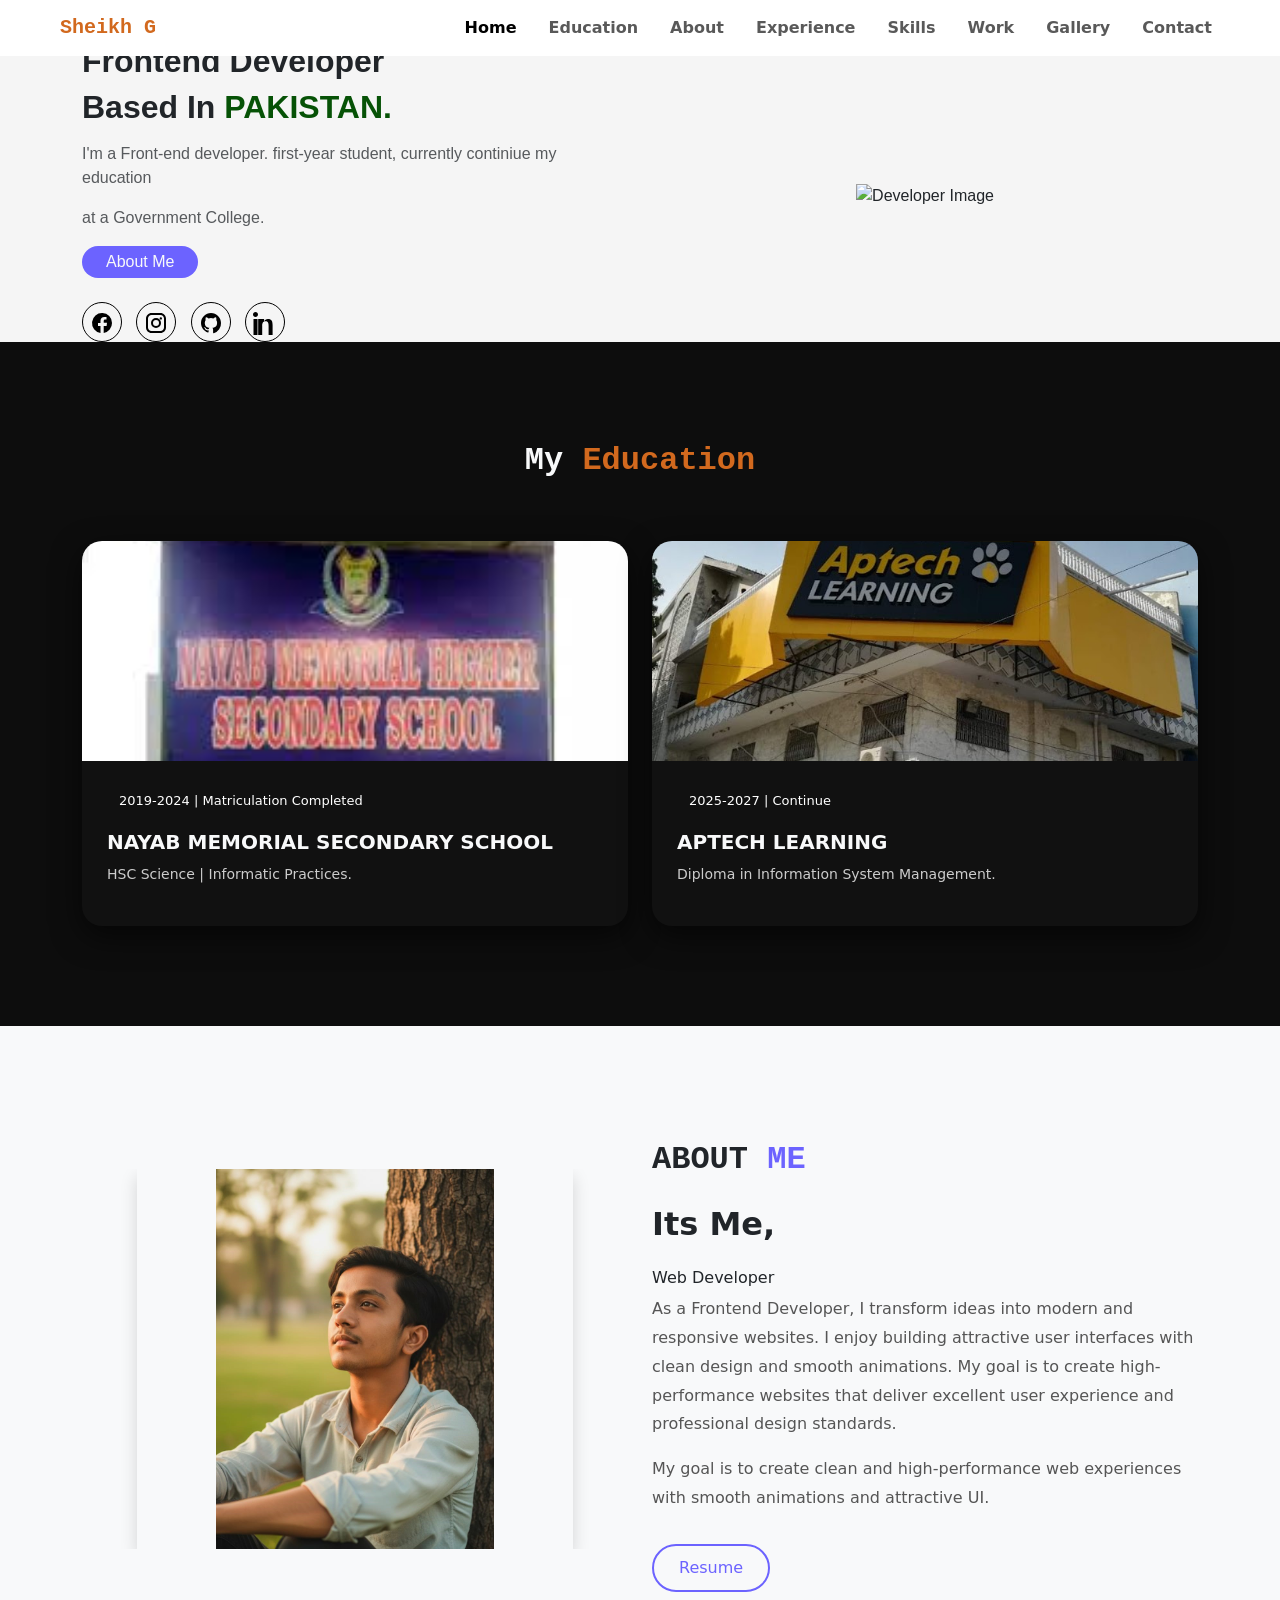
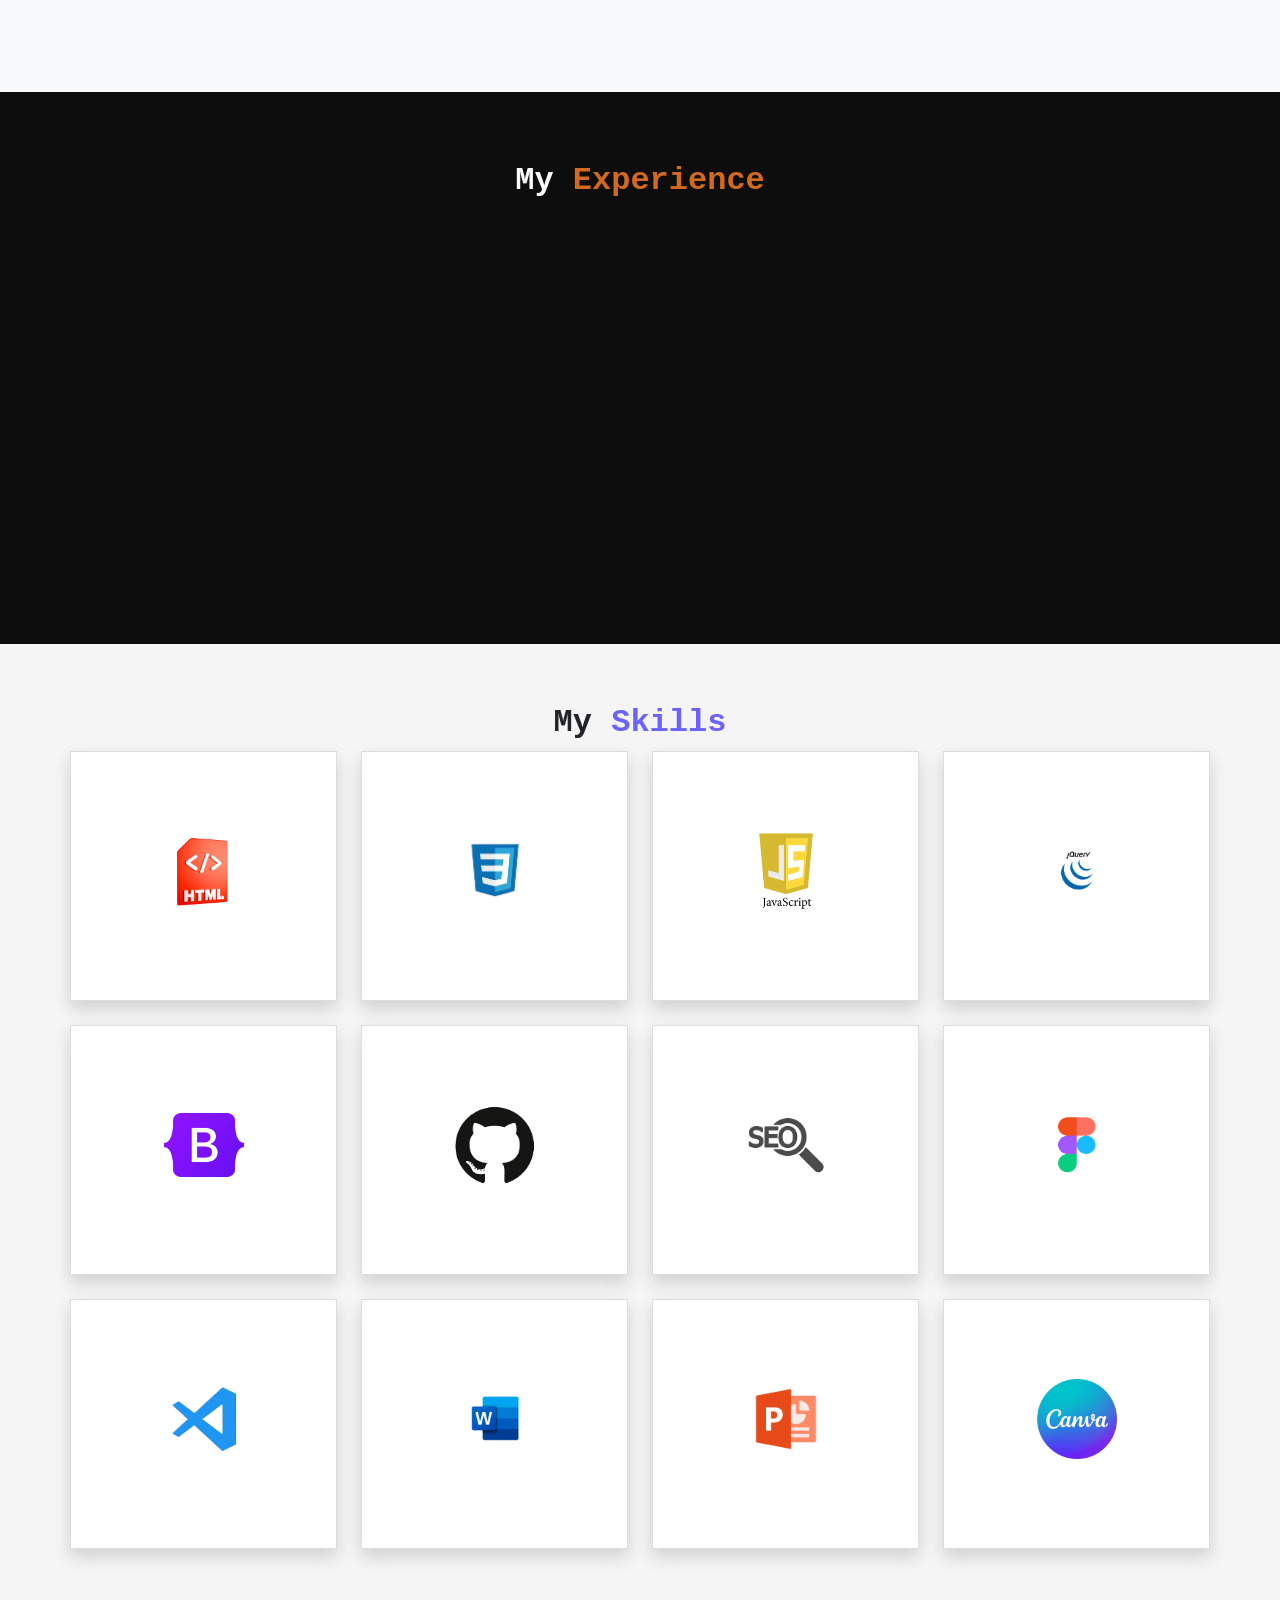
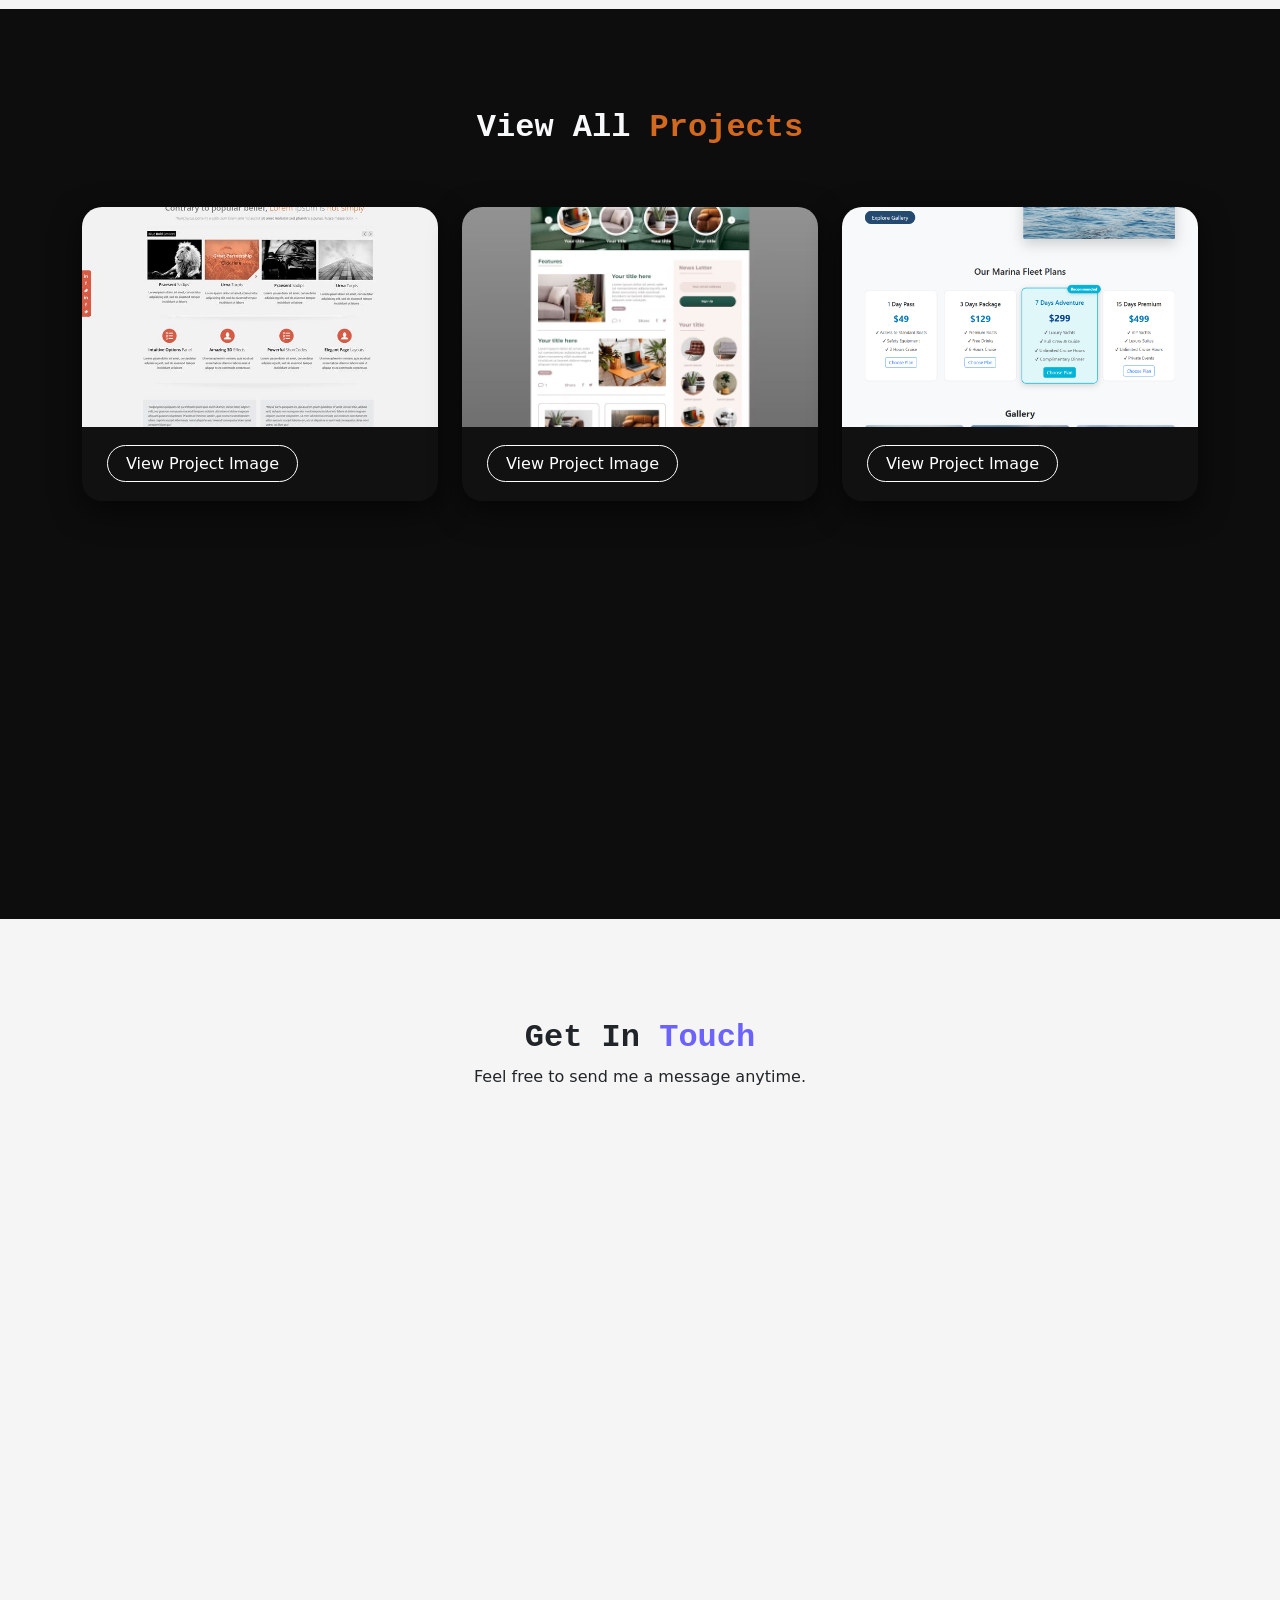
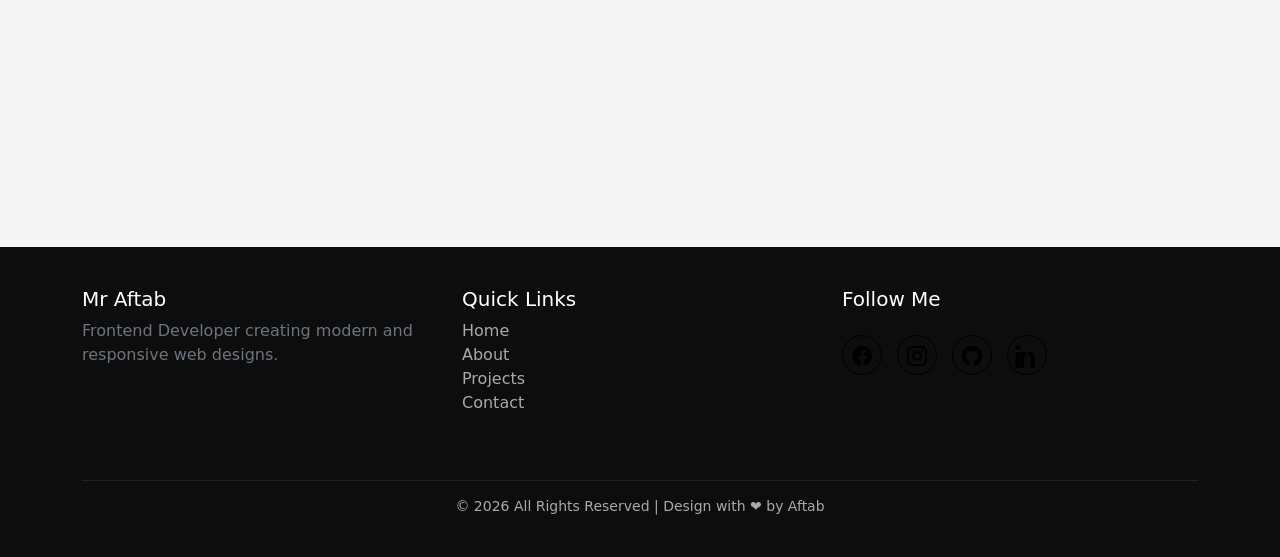
==== index.html @ 4369c25f "replace Resume" ====
<!DOCTYPE html>
<html lang="en">
<head>
    <meta charset="UTF-8">
    <meta name="viewport" content="width=device-width, initial-scale=1.0">
    <title>Mr Sheikh G</title>
    <link href="https://cdn.jsdelivr.net/npm/bootstrap@5.3.8/dist/css/bootstrap.min.css" rel="stylesheet" integrity="sha384-sRIl4kxILFvY47J16cr9ZwB07vP4J8+LH7qKQnuqkuIAvNWLzeN8tE5YBujZqJLB" crossorigin="anonymous">
    <link href="https://unpkg.com/aos@2.3.1/dist/aos.css" rel="stylesheet">
    <link rel="stylesheet" href="./assest/css/style.css">
    <link rel="shortcut icon" href="./assest/images/tab-icon/M-logo.png" type="image/x-icon">
</head>
<body style="background-color: whitesmoke;">
    

<nav class="navbar navbar-expand-lg px-5 fixed-top" style="background-color: white;">
  <div class="container-fluid">
    <a class="navbar-brand" href="#" data-aos="fade-down" style="color: chocolate; font-family:monospace; font-weight: bolder;">Sheikh G</a>
    <button class="navbar-toggler" type="button" data-bs-toggle="collapse" data-bs-target="#navbarNav" aria-controls="navbarNav" aria-expanded="false" aria-label="Toggle navigation">
      <span class="navbar-toggler-icon"></span>
    </button>
    <div class="collapse navbar-collapse" id="navbarNav">
      <ul class="navbar-nav ms-auto gap-3">
        <li class="nav-item">
          <a class="nav-link active" aria-current="page" href="#">Home</a>
        </li>
        <li class="nav-item">
          <a class="nav-link" href="#education">Education</a>
        </li>
        <li class="nav-item">
          <a class="nav-link" href="#about">About</a>
        </li>
        <li class="nav-item">
          <a class="nav-link" href="#experience">Experience</a>
        </li>
        <li class="nav-item">
          <a class="nav-link" href="#skills">Skills</a>
        </li>
        <li class="nav-item">
          <a class="nav-link" href="#work">Work</a>
        </li>
        <li class="nav-item">
          <a class="nav-link" href="gallery.html">Gallery</a>
        </li>
        <li class="nav-item">
          <a class="nav-link" href="#contact">Contact</a>
        </li>
      </ul>
    </div>
  </div>
</nav>





<section class="hero container" style="background-color: whitesmoke; font-family:'Gill Sans', 'Gill Sans MT', Calibri, 'Trebuchet MS', sans-serif;">
    <div class="row align-items-center">
        
        <!-- LEFT TEXT -->
        <div class="col-md-6">
            <h3 data-aos="fade-down" data-aos-delay="100"><b>Hello I’am Mr</b><span> Aftab.</span></h3>
            <h2 data-aos="fade-down" data-aos-delay="200"><strong>Frontend Developer</strong></h2>

<h2 data-aos="fade-down" data-aos-delay="300"><b>Based In</b> <span style="color: rgb(6, 82, 6);">PAKISTAN.</span></h2>



            <p class="text-muted mt-3" data-aos="fade-down" data-aos-delay="400">
                I'm a Front-end developer. first-year student, currently continiue my education 

            </p>
<p class="text-muted mt-3" data-aos="fade-down" data-aos-delay="500">at a Government College.</p>
            <button class="rounded-5 border-0 py-1 px-4" style="background-color: #6c63ff; cursor: pointer;" data-aos="fade-down" data-aos-delay="400"><a href="#about" class="text-decoration-none text-light">About Me</a></button>
            
            
            
            <div class="social-icons mt-4">
                <a href="#" data-aos="fade-down-right" data-aos-delay="600"><i class="fab fa-facebook-f"><svg xmlns="http://www.w3.org/2000/svg" width="24" height="24" fill="currentColor" viewBox="0 0 24 24">
  <path d="M22 12a10 10 0 1 0-11.5 9.9v-7H8v-2.9h2.5V9.8c0-2.5 1.5-3.9 3.8-3.9 1.1 0 2.2.2 2.2.2v2.4h-1.2c-1.2 0-1.6.7-1.6 1.5v1.8H17L16.6 15h-2.9v7A10 10 0 0 0 22 12z"/>
</svg>
</i></a>
                <a href="#" data-aos="fade-down-right" data-aos-delay="700"><i class="fab fa-github"><svg xmlns="http://www.w3.org/2000/svg" width="24" height="24" fill="currentColor" viewBox="0 0 24 24">
  <path d="M7.5 2C4.5 2 2 4.5 2 7.5v9C2 19.5 4.5 22 7.5 22h9c3 0 5.5-2.5 5.5-5.5v-9C22 4.5 19.5 2 16.5 2h-9zm0 2h9C18.4 4 20 5.6 20 7.5v9c0 1.9-1.6 3.5-3.5 3.5h-9C5.6 20 4 18.4 4 16.5v-9C4 5.6 5.6 4 7.5 4zm4.5 3a5 5 0 1 0 0 10 5 5 0 0 0 0-10zm0 2a3 3 0 1 1 0 6 3 3 0 0 1 0-6zm4.8-2.8a1.2 1.2 0 1 0 0 2.4 1.2 1.2 0 0 0 0-2.4z"/>
</svg>
</i></a>
                <a href="#" data-aos="fade-down-right" data-aos-delay="800"><i class="fab fa-twitter"><svg xmlns="http://www.w3.org/2000/svg" width="24" height="24" fill="currentColor" viewBox="0 0 24 24">
  <path d="M12 2C6.5 2 2 6.5 2 12c0 4.4 2.9 8.2 6.9 9.5.5.1.7-.2.7-.5v-1.7c-2.8.6-3.4-1.2-3.4-1.2-.4-1-1-1.3-1-1.3-.9-.6.1-.6.1-.6 1 .1 1.6 1 1.6 1 .9 1.5 2.3 1 2.9.8.1-.7.3-1 .6-1.3-2.2-.2-4.6-1.1-4.6-5 0-1.1.4-2 .9-2.7-.1-.2-.4-1.3.1-2.6 0 0 .8-.3 2.7 1a9.3 9.3 0 0 1 4.9 0c1.9-1.3 2.7-1 2.7-1 .5 1.3.2 2.4.1 2.6.6.7.9 1.6.9 2.7 0 3.9-2.4 4.8-4.7 5 .4.3.7 1 .7 2v3c0 .3.2.6.7.5A10 10 0 0 0 22 12c0-5.5-4.5-10-10-10z"/>
</svg>
</i></a>
                <a href="https://www.linkedin.com/in/mr-aftab-6116793ab/?lipi=urn%3Ali%3Apage%3Ad_flagship3_profile_view_base_contact_details%3BunkS5WUjQG%2Bi%2FF05kUTJgw%3D%3D" data-aos="fade-down-right" data-aos-delay="900"><i class="fab fa-linkedin-in"><svg xmlns="http://www.w3.org/2000/svg" width="24" height="24" fill="currentColor" viewBox="0 0 24 24">
  <path d="M4.98 3.5C4.98 4.88 3.87 6 2.5 6S0 4.88 0 3.5 1.11 1 2.5 1s2.48 1.12 2.48 2.5zM.5 8h4V24h-4V8zm7 0h3.6v2.2h.1c.5-.9 1.8-2.2 3.7-2.2 4 0 4.7 2.6 4.7 6v10h-4v-8.9c0-2.1 0-4.9-3-4.9s-3.4 2.3-3.4 4.7V24h-4V8z"/>
</svg>
</i></a>
            </div>
        </div>

        <!-- RIGHT IMAGE -->
        <div class="col-md-6 text-center mt-5">



        <div class="front-img-card">
            <div class="front-img-inner">
            <img src="./assest/images/owner/Its me.png" class="hero-img img-fluid" alt="Developer Image" data-aos="fade-zoom-in"
     data-aos-easing="ease-in-back"
     data-aos-delay="300"
     data-aos-offset="0">
            </div>
        </div>



    </div>
    </div>
</section>


<section class="education-section">
    <div class="container">

        <div class="section-title">
            <strong><h2 class="text-light" style="font-family: monospace;" id="education">My <span style="color: chocolate;">Education</span></strong></h2>
        </div>

        <div class="row g-4">

            <!-- SCHOOL CARD -->
            <div class="col-md-6" data-aos="fade-up">
                <div class="edu-card">
                    <div class="edu-img-wrapper">
                        <img src="./assest/images/School colledge/school.jpg"
                             alt="School"
                             class="edu-img">
                    </div>
                    <div class="edu-content">
                        <span class="edu-year">2019-2024 | Matriculation Completed</span>
                        <h5 class="text-light">NAYAB MEMORIAL SECONDARY SCHOOL</h5>
                        <p>
                            HSC Science | Informatic Practices.
                    </div>
                </div>
            </div>

            <!-- COLLEGE CARD
            <div class="col-md-6" data-aos="fade-up" data-aos-delay="200">
                <div class="edu-card">
                    <div class="edu-img-wrapper">
                        <img src="./assest/images/School colledge/college.jpg"
                             alt="College"
                             class="edu-img">
                    </div>
                    <div class="edu-content">
                        <span class="edu-year ">2025-2027 | Continue</span>
                        <h5 class="text-light">GOVT DEGREE BOYS COLLEGE SURJANI TOWN</h5>
                        <p>
                            Bachelor of Engineering in Information Technology.
                        </p>
                    </div>
                </div>
            </div> -->


            <div class="col-md-6" data-aos="fade-up" data-aos-delay="300">
                <div class="edu-card">

                    <div class="edu-img-wrapper">
                        <img src="./assest/images/School colledge/aptech img.jpg"
                             alt="College"
                             class="edu-img">
                    </div>
                    
                    <div class="edu-content">
                        <span class="edu-year ">2025-2027 | Continue</span>
                        <h5 class="text-light">APTECH LEARNING</h5>
                        <p>
                            Diploma in Information System Management.
                        </p>
                    </div>
                </div>
            </div>

        </div>

    </div>
</section>








<section class="about-section bg-light">
    <div class="container">
        <div class="row align-items-center">

            <!-- LEFT IMAGE -->
            <div class="col-lg-6 mb-4 mb-lg-0 bg-light" data-aos="fade-zoom-in"
     data-aos-easing="ease-in-back"
     data-aos-delay="300"
     data-aos-offset="0">
                <div class="about-img-wrapper" id="tiltCard">
                    <img src="./assest/images/owner/image 9.jpeg"
                         alt="About Image"
                         class="about-img shadow">
                </div>
            </div>

           


            <div class="col-lg-6">
                <div class="about-content">
                    <strong><h2 class="text-dark" style="font-family: monospace;" id="about">ABOUT <span style="color: #6c63ff;">ME</span></strong></h2>
                    <h2>Its Me,</h2>
                    <h6>Web Developer</h6>
                    <p>
                        As a Frontend Developer, I transform ideas into modern
                         and responsive websites. I enjoy building attractive user
                          interfaces with clean design and smooth animations. My goal 
                          is to create high-performance websites that deliver 
                        excellent user experience and professional design standards.
                    </p>
                    <p>
                        My goal is to create clean and high-performance web
                        experiences with smooth animations and attractive UI.
                    </p>

                    <a href="https://drive.google.com/file/d/1gc16WcDeQiSw3AJlVKDbAenObUg3A5AU/view?usp=drive_link" class="about-btn">Resume</a>
                </div>
            </div>

        </div>
    </div>
</section>










<!-- EXPERIENCE SECTION -->
<section class="experience">
    <div class="container text-center">
        <strong><h2 class="text-light" style="font-family: monospace;" id="experience">My <span style="color: chocolate;">Experience</span></strong></h2>
        <div class="row justify-content-center g-4">

            <div class="col-md-8" data-aos="flip-left"
     data-aos-easing="ease-out-cubic"
     data-aos-duration="2000">
                <div class="exp-card text-start">
                    <h5 style="font-family: monospace;">SALAHUDDIN COLLECTION MENS GARMENTS SADAR</h5>
                    <p class="text-end"><small><strong>SALE'S MAN</Strong></small></p>
                    
                    <div class="d-flex align-items-center justify-content-between">
                    <small>CUSTOMER DEALING</small>
                    <small>2022 - 2024</small>
                    </div>
                </div>
            </div>

            <div class="col-md-8" data-aos="flip-right"
     data-aos-easing="ease-out-cubic"
     data-aos-duration="2000">
                <div class="exp-card text-start">
                    <h5>SALE'S EXCUTIVE JOB,</h5>
                    <p style="font-family: monospace;"><strong>MAD ALPHA OFFICE</strong></p>
                    <div class="d-flex align-items-center justify-content-between">
                    <small>Client Dealing</small>
                    <small>2024 - 2025</small>
                    </div>
                    <p class="mt-3">
                        I have experience in Client Dealing and Communication.
                    </p>
                </div>
            </div>

        </div>
    </div>
</section>




<!-- SKILLS SECTION -->
<section class="skills container text-center">
    <strong><h2 style="font-family: monospace;" id="skills">My <span style="color: #6c63ff;">Skills</span></strong></h2>
    <div class="row g-4">
        
        <div class="col-6 col-md-3" data-aos="fade-down-right" data-aos-delay="200" data-aos-duration="1000">


            <div class="skill-box shadow">
                <img src="./assest/images/skill logo/html-logo.png" alt="">
            </div>

        </div>

        <div class="col-6 col-md-3" data-aos="fade-down-right" data-aos-delay="300" data-aos-duration="1000">


            <div class="skill-box shadow">
                <img src="./assest/images/skill logo/css-logo.png" alt="">
            </div>
            
        </div>

        <div class="col-6 col-md-3" data-aos="fade-down-right" data-aos-delay="400" data-aos-duration="1000">


            <div class="skill-box shadow">
                <img src="./assest/images/skill logo/javascript-logo.png" alt="">
            </div>
            
        </div>

        <div class="col-6 col-md-3" data-aos="fade-down-right" data-aos-delay="500" data-aos-duration="1000"> 


            <div class="skill-box shadow">
                <img src="./assest/images/skill logo/jQuery-logo.png" alt="">
            </div>
            
        </div>


        <div class="col-6 col-md-3" data-aos="fade-down-right" data-aos-delay="600" data-aos-duration="1000">


            <div class="skill-box shadow">
                <img src="./assest/images/skill logo/bootstrap-logo.png" alt="">
            </div>
            
        </div>

        <div class="col-6 col-md-3" data-aos="fade-down-right" data-aos-delay="700" data-aos-duration="1000">


            <div class="skill-box shadow">
                <img src="./assest/images/skill logo/GitHub-logo.png" alt="">
            </div>
            
        </div>

        <div class="col-6 col-md-3" data-aos="fade-down-right" data-aos-delay="800" data-aos-duration="1000">


            <div class="skill-box shadow">
                <img src="./assest/images/skill logo/SEO-logo.png" alt="">
            </div>
            
        </div>

        <div class="col-6 col-md-3" data-aos="fade-down-right" data-aos-delay="900" data-aos-duration="1000">


            <div class="skill-box shadow">
                <img src="./assest/images/skill logo/figma-logo.png" alt="">
            </div>
            
        </div>

        <div class="col-6 col-md-3" data-aos="fade-down-right" data-aos-delay="1000" data-aos-duration="1000">


            <div class="skill-box shadow">
                <img src="./assest/images/skill logo/vs code-logo.png" alt="">
            </div>
            
        </div>

        <div class="col-6 col-md-3" data-aos="fade-down-right" data-aos-delay="1100" data-aos-duration="1000">


            <div class="skill-box shadow">
                <img src="./assest/images/skill logo/MS_WORD.png" alt="">
            </div>
            
        </div>

        <div class="col-6 col-md-3" data-aos="fade-down-right" data-aos-delay="1200" data-aos-duration="1000">


            <div class="skill-box shadow">
                <img src="./assest/images/skill logo/powerpoint-logo.png" alt="">
            </div>


            
        </div>

        <div class="col-6 col-md-3" data-aos="fade-down-right" data-aos-delay="1200" data-aos-duration="1000">


            <div class="skill-box shadow">
                <img src="./assest/images/skill logo/canva-icon.png" alt="">
            </div>

            
            
        </div>
    </div>
</section>




<section class="project-section">
    <div class="container">

        <div class="section-title">
            <strong><h2 class="text-light" style="font-family: monospace;" id="work">View All <span style="color: chocolate;">Projects</span></strong></h2>
        </div>

        <div class="row g-4">

            <!-- CARD 1 -->
            <div class="col-md-6 col-lg-4" data-aos="fade-up"
     data-aos-anchor-placement="top-bottom" data-aos-delay="200">
                <div class="project-card">
                    <div class="project-img-wrapper">
                        <img src="./assest/images/My projects/project img 1.jpg"
                             class="project-img" alt="Project 1">
                    </div>
                    <div class="project-content">
                 
                        <a href="https://drive.google.com/file/d/1jjJncBR6h6TeutAwXWT8Jsu5dXAXDC6v/view?usp=drive_link" target="_blank" class="project-btn">View Project Image</a>
                    </div>
                </div>
            </div>

            <!-- CARD 2 -->
            <div class="col-md-6 col-lg-4" data-aos="fade-up"
     data-aos-anchor-placement="top-bottom" data-aos-delay="300">
                <div class="project-card">
                    <div class="project-img-wrapper">
                        <img src="./assest/images/My projects/project img 2.avif"
                             class="project-img" alt="Project 2">
                    </div>
                    <div class="project-content">
                
                        <a href="https://drive.google.com/file/d/1SQKinQUS0PnUJChrYuKrBw4ijHqSunYL/view?usp=drive_link" target="_blank" class="project-btn">View Project Image</a>
                    </div>
                </div>
            </div>

            <!-- CARD 3 -->
            <div class="col-md-6 col-lg-4" data-aos="fade-up"
     data-aos-anchor-placement="top-bottom" data-aos-delay="400">
                <div class="project-card">
                    <div class="project-img-wrapper">
                        <img src="./assest/images/My projects/project img 3.png"
                             class="project-img" alt="Project 3">
                    </div>
                    <div class="project-content">
           
                        <a href="https://drive.google.com/file/d/1b5Md5JIdme-eb8YWhmYcld2XQpDn5t2l/view?usp=drive_link" target="_blank" class="project-btn">View Project Image</a>
                    </div>
                </div>
            </div>

            <!-- CARD 4 -->
            <div class="col-md-6 col-lg-4" data-aos="fade-up"
     data-aos-anchor-placement="top-bottom" data-aos-delay="500">
                <div class="project-card">
                    <div class="project-img-wrapper">
                        <img src="./assest/images/My projects/project img 4.png"
                             class="project-img" alt="Project 4">
                    </div>
                    <div class="project-content">
        
                        <a href="https://drive.google.com/file/d/1-veTRPzmmzPyVjTwXG_x-Uf6pSGEs4wK/view?usp=drive_link" target="_blank" class="project-btn">View Project Image</a>
                    </div>
                </div>
            </div>

            <!-- CARD 5 -->
            <div class="col-md-6 col-lg-4" data-aos="fade-up"
     data-aos-anchor-placement="top-bottom" data-aos-delay="600">
                <div class="project-card">
                    <div class="project-img-wrapper">
                        <img src="./assest/images/My projects/project 5.png"
                             class="project-img" alt="Project 5">
                    </div>
                    <div class="project-content">
                  >
                        <a href="https://drive.google.com/file/d/1aVLhPbppX9wCUAPcohDU19SOEG2yUw8k/view?usp=drive_link" target="_blank" class="project-btn">View Project Image</a>
                    </div>
                </div>
            </div>

        </div>

    </div>
</section>



<section class="contact-section">
    <div class="container">

        <div class="section-title">
            <h2 style="font-family: monospace;" id="contact"><strong>Get In <span style="color: #6c63ff;">Touch</span> </strong></h2>
            <p>Feel free to send me a message anytime.</p>
        </div>

        <div class="row justify-content-center">
            <div class="col-md-8 col-lg-6">
                <div class="contact-box" data-aos="fade-up"
     data-aos-duration="3000">

                    <form>
                        <div class="mb-3">
                            <label class="form-label">Full Name</label>
                            <input type="text" class="form-control" placeholder="Enter your name">
                        </div>

                        <div class="mb-3">
                            <label class="form-label">Email Address</label>
                            <input type="email" class="form-control" placeholder="Enter your email">
                        </div>

                        <div class="mb-3">
                            <label class="form-label">Subject</label>
                            <input type="text" class="form-control" placeholder="Enter subject">
                        </div>

                        <div class="mb-4">
                            <label class="form-label">Message</label>
                            <textarea class="form-control" rows="4" placeholder="Write your message..."></textarea>
                        </div>

                        <div class="text-center">
                            <button type="submit" class="contact-btn">Send Message</button>
                        </div>
                    </form>

                </div>
            </div>
        </div>

    </div>
</section>



<footer class="footer">
    <div class="container">
        <div class="row text-center text-md-start">

            <!-- About -->
            <div class="col-md-4 mb-4">
                <h5>Mr Aftab</h5>
                <p class="text-secondary">
                    Frontend Developer creating modern and responsive web designs.
                </p>
            </div>

            <!-- Quick Links -->
            <div class="col-md-4 mb-4">
                <h5>Quick Links</h5>
                <ul class="list-unstyled">
                    <li><a href="#">Home</a></li>
                    <li><a href="#about">About</a></li>
                    <li><a href="#work">Projects</a></li>
                    <li><a href="#contact">Contact</a></li>
                </ul>
            </div>

            <!-- Social -->
            <div class="col-md-4 mb-4">
                <h5>Follow Me</h5>
                <div class="social-icons mt-4">
                <a href="#"><i class="fab fa-facebook-f"><svg xmlns="http://www.w3.org/2000/svg" width="24" height="24" fill="currentColor" viewBox="0 0 24 24">
  <path d="M22 12a10 10 0 1 0-11.5 9.9v-7H8v-2.9h2.5V9.8c0-2.5 1.5-3.9 3.8-3.9 1.1 0 2.2.2 2.2.2v2.4h-1.2c-1.2 0-1.6.7-1.6 1.5v1.8H17L16.6 15h-2.9v7A10 10 0 0 0 22 12z"/>
</svg>
</i></a>
                <a href="#"><i class="fab fa-github"><svg xmlns="http://www.w3.org/2000/svg" width="24" height="24" fill="currentColor" viewBox="0 0 24 24">
  <path d="M7.5 2C4.5 2 2 4.5 2 7.5v9C2 19.5 4.5 22 7.5 22h9c3 0 5.5-2.5 5.5-5.5v-9C22 4.5 19.5 2 16.5 2h-9zm0 2h9C18.4 4 20 5.6 20 7.5v9c0 1.9-1.6 3.5-3.5 3.5h-9C5.6 20 4 18.4 4 16.5v-9C4 5.6 5.6 4 7.5 4zm4.5 3a5 5 0 1 0 0 10 5 5 0 0 0 0-10zm0 2a3 3 0 1 1 0 6 3 3 0 0 1 0-6zm4.8-2.8a1.2 1.2 0 1 0 0 2.4 1.2 1.2 0 0 0 0-2.4z"/>
</svg>
</i></a>
                <a href="#"><i class="fab fa-twitter"><svg xmlns="http://www.w3.org/2000/svg" width="24" height="24" fill="currentColor" viewBox="0 0 24 24">
  <path d="M12 2C6.5 2 2 6.5 2 12c0 4.4 2.9 8.2 6.9 9.5.5.1.7-.2.7-.5v-1.7c-2.8.6-3.4-1.2-3.4-1.2-.4-1-1-1.3-1-1.3-.9-.6.1-.6.1-.6 1 .1 1.6 1 1.6 1 .9 1.5 2.3 1 2.9.8.1-.7.3-1 .6-1.3-2.2-.2-4.6-1.1-4.6-5 0-1.1.4-2 .9-2.7-.1-.2-.4-1.3.1-2.6 0 0 .8-.3 2.7 1a9.3 9.3 0 0 1 4.9 0c1.9-1.3 2.7-1 2.7-1 .5 1.3.2 2.4.1 2.6.6.7.9 1.6.9 2.7 0 3.9-2.4 4.8-4.7 5 .4.3.7 1 .7 2v3c0 .3.2.6.7.5A10 10 0 0 0 22 12c0-5.5-4.5-10-10-10z"/>
</svg>
</i></a>
                <a href="https://www.linkedin.com/in/mr-aftab-6116793ab/?lipi=urn%3Ali%3Apage%3Ad_flagship3_profile_view_base_contact_details%3BunkS5WUjQG%2Bi%2FF05kUTJgw%3D%3D"><i class="fab fa-linkedin-in"><svg xmlns="http://www.w3.org/2000/svg" width="24" height="24" fill="currentColor" viewBox="0 0 24 24">
  <path d="M4.98 3.5C4.98 4.88 3.87 6 2.5 6S0 4.88 0 3.5 1.11 1 2.5 1s2.48 1.12 2.48 2.5zM.5 8h4V24h-4V8zm7 0h3.6v2.2h.1c.5-.9 1.8-2.2 3.7-2.2 4 0 4.7 2.6 4.7 6v10h-4v-8.9c0-2.1 0-4.9-3-4.9s-3.4 2.3-3.4 4.7V24h-4V8z"/>
</svg>
</i></a>
            </div>
            </div>

        </div>

        <!-- Bottom -->
        <div class="footer-bottom">
            © 2026 All Rights Reserved | Design with ❤️ by Aftab
        </div>
    </div>
</footer>






<script>
function openImage(imageSrc){
    document.getElementById("modalImage").src = imageSrc;
}
</script>



<script>

const card = document.getElementById("tiltCard");

card.addEventListener("mousemove", (e) => {
  const rect = card.getBoundingClientRect();
  const x = e.clientX - rect.left;
  const y = e.clientY - rect.top;

  const centerX = rect.width / 2;
  const centerY = rect.height / 2;

  const rotateX = ((y - centerY) / 20);
  const rotateY = ((centerX - x) / 20);

  card.style.transform = `rotateX(${rotateX}deg) rotateY(${rotateY}deg) scale(1.05)`;
});

card.addEventListener("mouseleave", () => {
  card.style.transform = "rotateX(0) rotateY(0) scale(1)";
});

</script>






    <script src="https://cdn.jsdelivr.net/npm/bootstrap@5.3.8/dist/js/bootstrap.bundle.min.js" integrity="sha384-FKyoEForCGlyvwx9Hj09JcYn3nv7wiPVlz7YYwJrWVcXK/BmnVDxM+D2scQbITxI" crossorigin="anonymous"></script>
    <script src="https://cdnjs.cloudflare.com/ajax/libs/jquery/3.7.1/jquery.min.js" integrity="sha512-v2CJ7UaYy4JwqLDIrZUI/4hqeoQieOmAZNXBeQyjo21dadnwR+8ZaIJVT8EE2iyI61OV8e6M8PP2/4hpQINQ/g==" crossorigin="anonymous" referrerpolicy="no-referrer"></script>
    <script src="https://unpkg.com/aos@2.3.1/dist/aos.js"></script>
    
    <script>
  AOS.init();
</script>

</body>
</html>
---- assest/css/style.css ----
.navbar-brand .logo{

    height: 5vh;
    width: 5vw;

}

.navbar .navbar-nav .nav-item .nav-link{

    font-weight: bolder;
}
.navbar .navbar-nav .nav-item .nav-link:hover{

    color:chocolate;
    text-decoration-line: underline;
    text-underline-offset: 8px;


}

.hero{
    padding-top: 80px 0;
}

.hero h1{
    font-weight:700;
}

.hero span{
    color:#000;
    font-weight:700;
    
}

    

.hero img{

    width: 50%;
    height:500px;
    object-fit:cover;

}

.social-icons a{
    width:40px;
    height:40px;
    display:inline-flex;
    align-items:center;
    justify-content:center;
    border: 1px solid black;
    color:#000;
    margin-right:10px;
    transition:0.3s;
    border-radius: 50px;
    
}

.social-icons a:hover{
    background: chocolate;
    color:#fff;
    border: none;
    
}


.skills{
    padding:60px 0;
}

.skill-box{
    background:#fff;
    border:1px solid #ddd;
    padding:30px;
    text-align:center;
    transition:0.3s;
    cursor:pointer;

    /* FIX SIZE */
    height:250px; 
    display:flex;
    flex-direction:column;
    justify-content:center;
    align-items:center;
}

.skill-box:hover{
    background:#000;
    color:#fff;
    transform:translateY(-5px);
}

.skill-box img{
    width:80px; 
    height:80px;
    object-fit:contain; /* image stretch nahi hogi */
    margin-bottom:10px;
}


.experience{
    background:#0d0d0d;
    color:#fff;
    padding:70px 0;
}

.exp-card{
    background:#111;
    padding:25px;
    border-radius:10px;
    transition:0.3s;
}

.exp-card:hover{
    transform:scale(1.02);
}

@media (max-width:768px){
    .hero{
        text-align:center;
    }
}

.cv-btn{

    color: #555;
}
.cv-btn:hover{

    color: white;
}







.contact-section{
    padding:100px 0;
    background:transparent;
}

/* TITLE */
.section-title{
    text-align:center;
    margin-bottom:50px;
}

/* CONTACT BOX */
.contact-box{
    background:rgba(255,255,255,0.6);
    backdrop-filter:blur(10px);
    padding:40px;
    border-radius:20px;
    box-shadow:0 10px 40px rgba(0,0,0,0.1);
    transition:0.4s ease;
}

.contact-box:hover{
    transform:translateY(-10px);
    box-shadow:0 15px 50px rgba(0,0,0,0.15);
}

/* INPUT STYLE */
.form-control{
    background:transparent;
    border:1px solid #ccc;
    color:#000;
    padding:12px;
    border-radius:10px;
}

.form-control:focus{
    background:transparent;
    color:#000;
    border-color:#000;
    box-shadow:0 0 8px rgba(0,0,0,0.2);
}

/* BUTTON */
.contact-btn{
    padding:10px 25px;
    border-radius:30px;
    border:1px solid #000;
    background:transparent;
    color:#000;
    transition:0.3s;
}

.contact-btn:hover{
    background:#000;
    color:#fff;
}

/* RESPONSIVE */
@media(max-width:768px){
    .contact-box{
        padding:25px;
    }
}

.about-section{
    padding:100px 0;
}

/* IMAGE CARD */
/* .image-card{
    perspective:1000px;
}

.image-inner{
    /* /* position:relative;
    border-radius:25px;
    overflow:hidden;
    transition:transform 0.2s ease;
    box-shadow:0 20px 50px rgba(0,0,0,0.2); */
}


.about-section{
    padding:100px 0;
    
}

.about-img-wrapper{
    position:relative;
    border: none;
    overflow:hidden;
    transition:transform 0.2s ease;
    text-align: center;
  

}

.about-img{
    width:80%;
    height:380px;
    object-fit:contain;
    /* transition:0.6s ease; */
}

/* Hover Effect */
.about-img-wrapper:hover{
    transform:translateY(-10px);
    /* box-shadow:0 20px 50px rgba(0,0,0,0.15); */
}

.about-img-wrapper:hover .about-img{
    transform:scale(1.08);
}


.about-content h2{
    font-weight:700;
    margin:15px 0 25px;
}

.about-content p{
    color:#555;
    line-height:1.8;
}

/* Button */
.about-btn{
    display:inline-block;
    padding:10px 25px;
    border-radius:30px;
    border:2px solid #6c63ff;
    color:#6c63ff;
    text-decoration:none;
    transition:0.3s ease;
    margin-top:15px;
}

.about-btn:hover{
    background:#6c63ff;
    color:#fff;
}

/* Responsive */
@media(max-width:992px){
    .about-img{
        height:350px;
    }
}

@media(max-width:768px){
    .about-section{
        text-align:center;
    }
    .about-img{
        height:280px;
    }
}





.education-section{
    padding:100px 0;
    background:#0d0d0d;
}

.section-title{
    text-align:center;
    margin-bottom:60px;
}

/* CARD STYLE */
.edu-card{
    background:#111;
    border-radius:20px;
    overflow:hidden;
    transition:0.4s ease;
    box-shadow:0 10px 30px rgba(0,0,0,0.6);
    cursor:pointer;
}

.edu-card:hover{
    transform:translateY(-10px);
    box-shadow:0 15px 40px rgba(255,255,255,0.1);
}

/* IMAGE */
.edu-img-wrapper{
    overflow:hidden;
}

.edu-img{
    width:100%;
    height:220px;
    object-fit:cover;
    transition:0.5s ease;
}

.edu-card:hover .edu-img{
    transform:scale(1.1);
}

/* CONTENT */
.edu-content{
    padding:25px;
}

.edu-content h5{
    font-weight:600;
    margin-bottom:10px;
}

.edu-content p{
    font-size:14px;
    color:#ccc;
}

/* YEAR BADGE */
.edu-year{
    display:inline-block;
    padding:5px 12px;
    border-radius:20px;
    font-size:13px;
    margin-bottom:15px;
    color: white;
}

/* RESPONSIVE */
@media(max-width:768px){
    .edu-img{
        height:180px;
    }
}



.project-section{
    padding:100px 0;
    background:#0d0d0d;
}

.section-title{
    text-align:center;
    margin-bottom:60px;
}

/* CARD STYLE */
.project-card{
    background:#111;
    border-radius:20px;
    overflow:hidden;
    transition:0.4s ease;
    box-shadow:0 10px 30px rgba(0,0,0,0.6);
}

.project-card:hover{
    transform:translateY(-12px);
    box-shadow:0 15px 40px rgba(255,255,255,0.1);
}

/* IMAGE */
.project-img-wrapper{
    overflow:hidden;
}

.project-img{
    width:100%;
    height:220px;
    object-fit:cover;
    transition:0.5s ease;
}

.project-card:hover .project-img{
    transform:scale(1.1);
}

/* CONTENT */
.project-content{
    padding:25px;
}

.project-content h5{
    font-weight:600;
}

.project-content p{
    font-size:14px;
    color:#ccc;
    margin-bottom:20px;
}

/* BUTTON */
.project-btn{
    padding:8px 18px;
    border:1px solid #fff;
    background:transparent;
    color:#fff;
    transition:0.3s;
    text-decoration:none;
    border-radius:25px;
}

.project-btn:hover{
    background:#fff;
    color:#000;
}

/* RESPONSIVE */
@media(max-width:768px){
    .project-img{
        height:180px;
    }
}








.footer{
    background:#0d0d0d;
    color:#fff;
    padding:40px 0;
}

.footer-bottom{
    border-top:1px solid #222;
    margin-top:25px;
    padding-top:15px;
    font-size:14px;
    text-align:center;
    color:#aaa;
}


.footer .list-unstyled li a{
    color: #aaa;
    text-decoration:none;
    transition:0.3s;
    align-items: center;
}

.footer .list-unstyled li a:hover{

    color: chocolate;


}
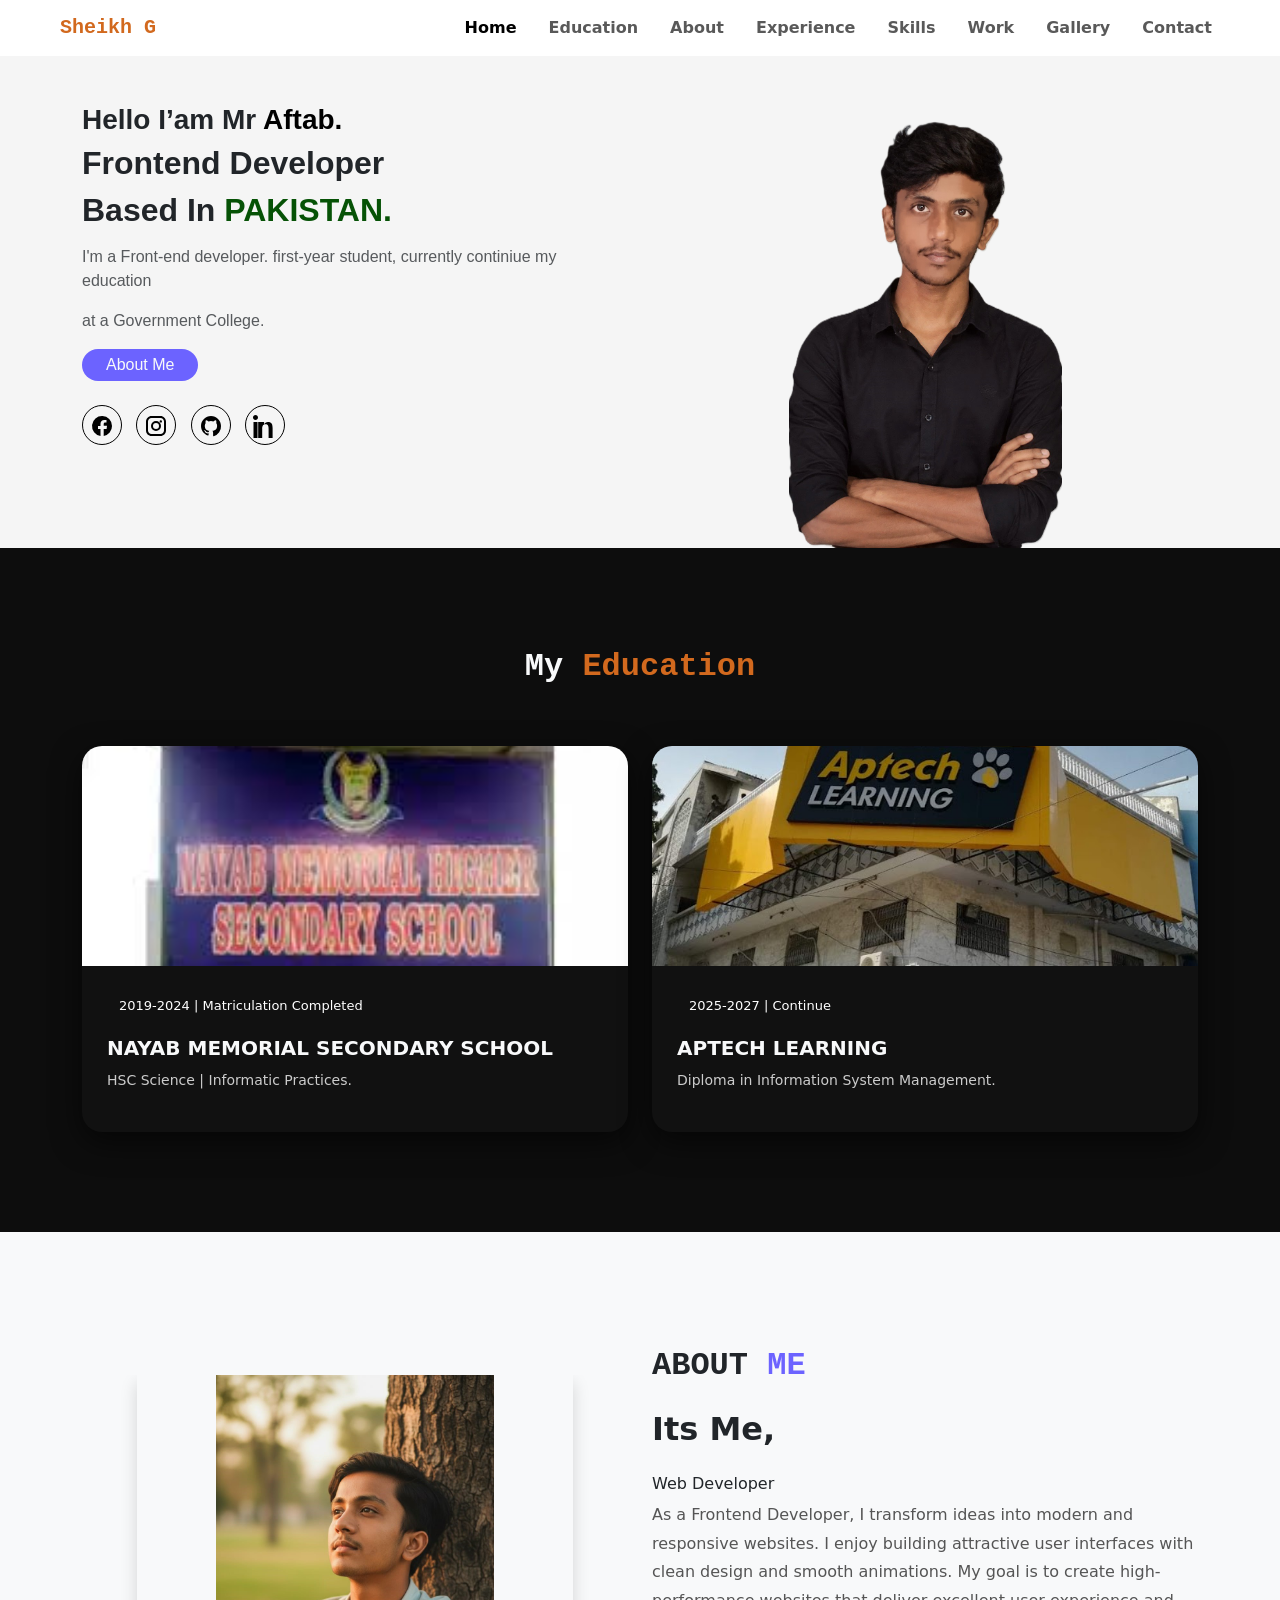
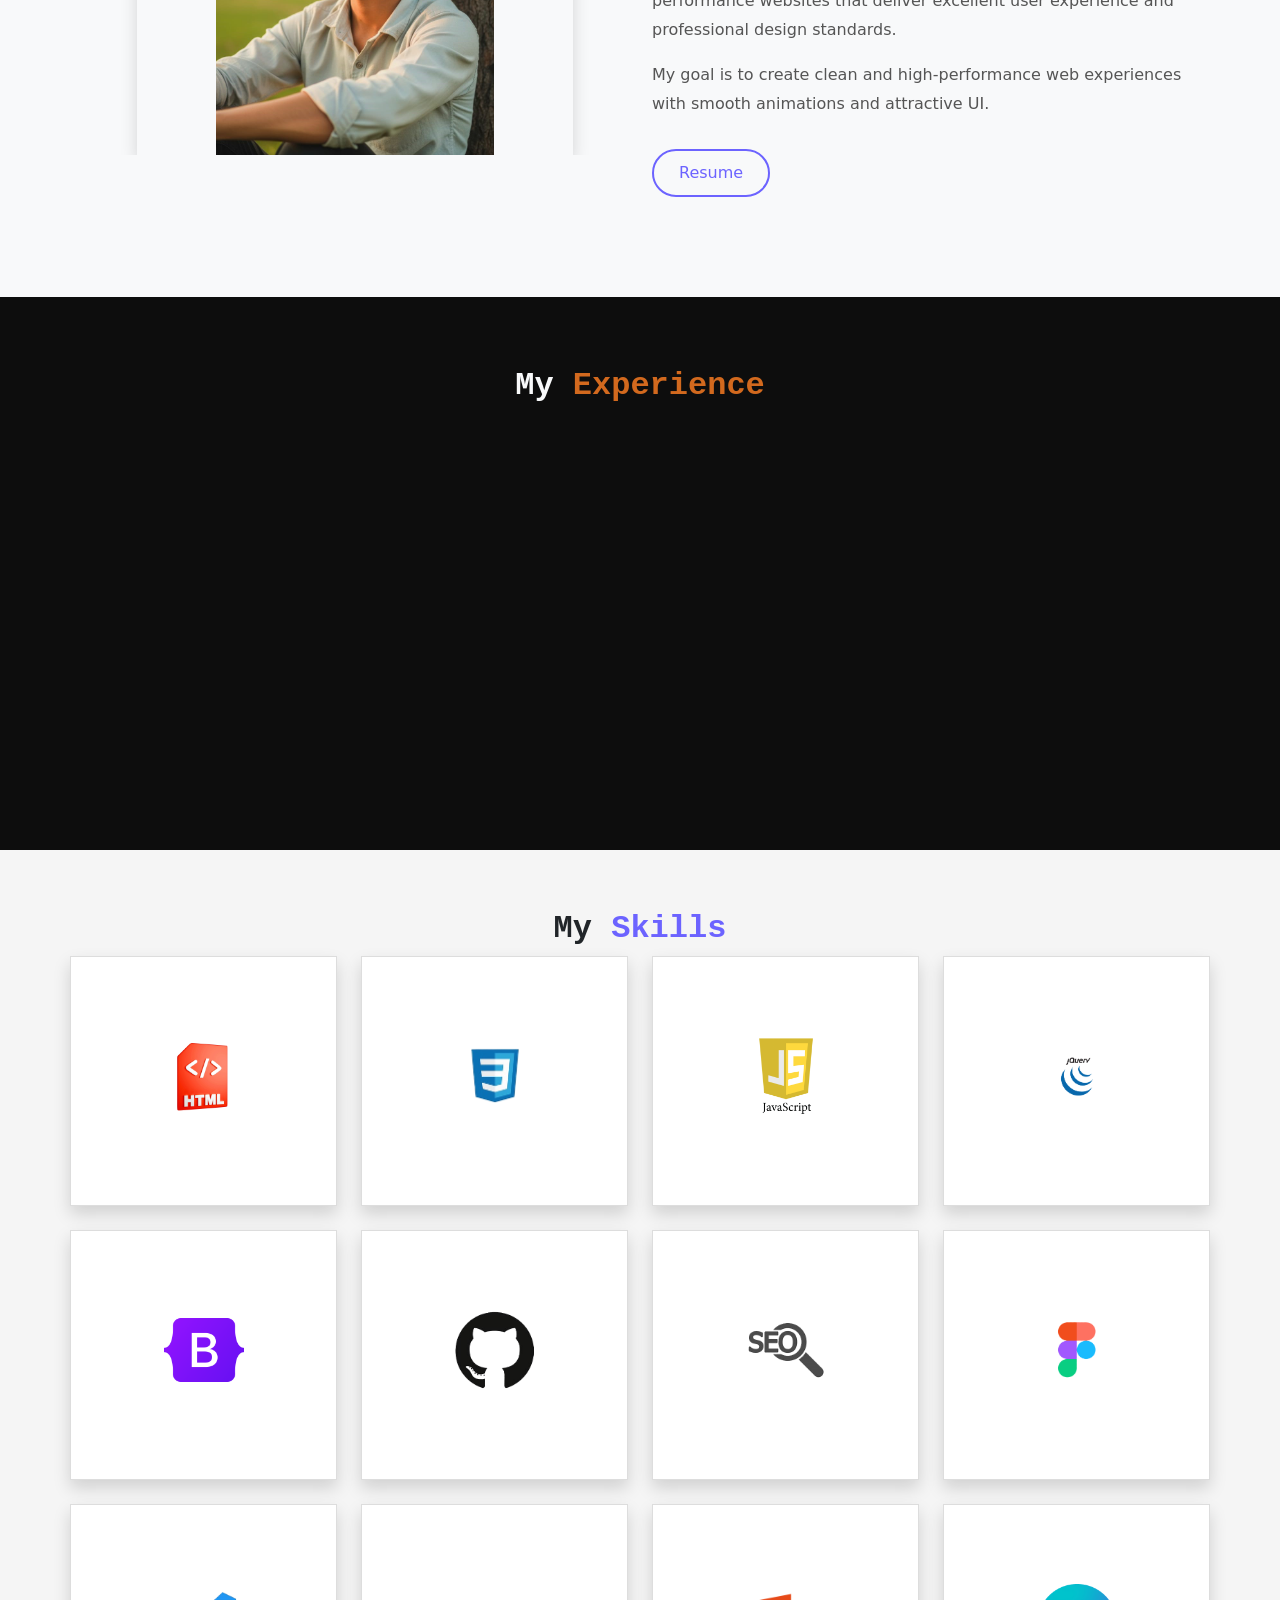
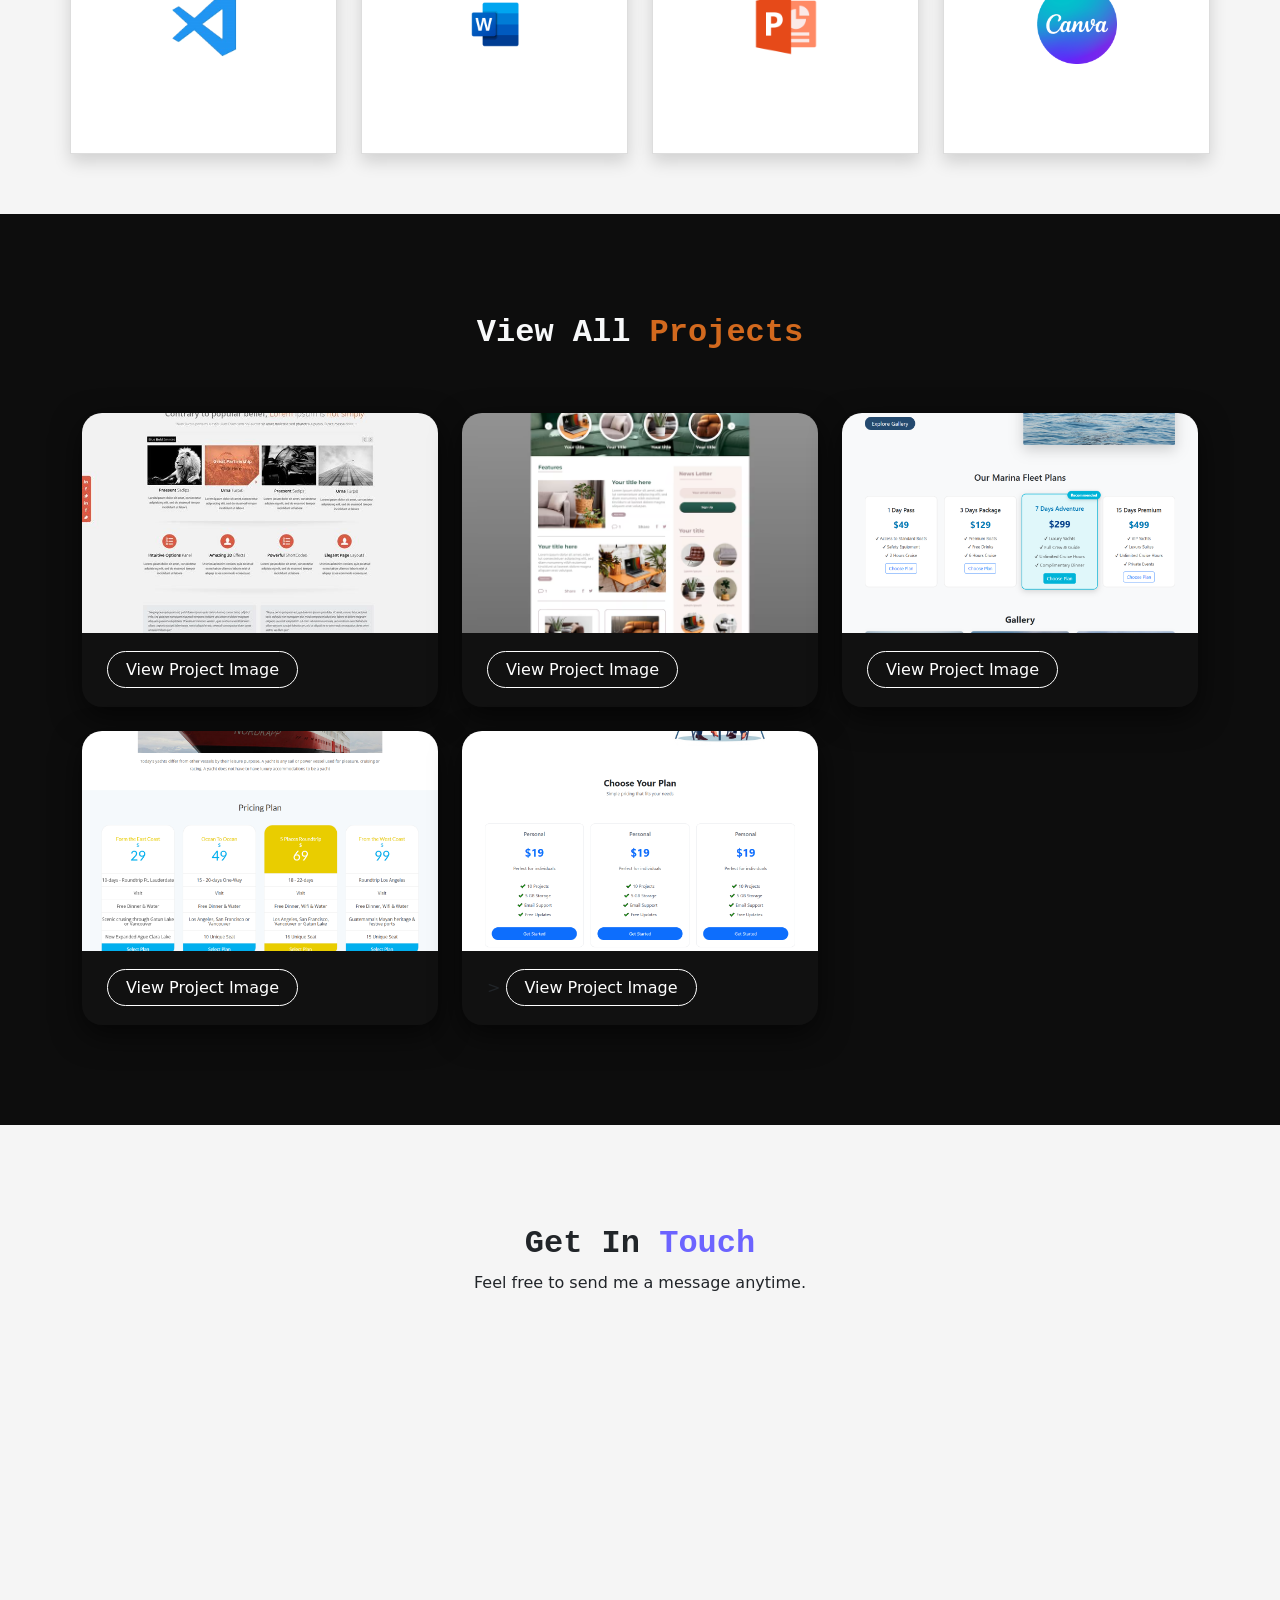
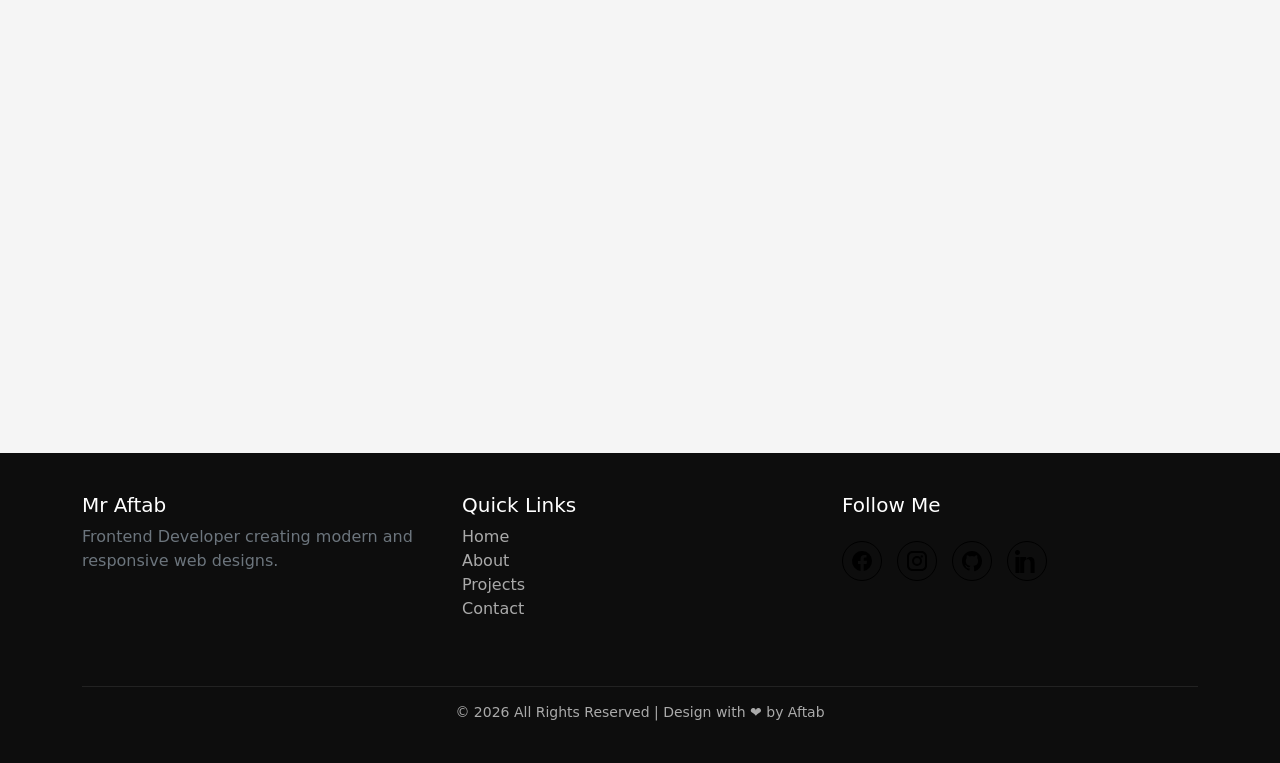
==== commit 44d6a679: "image error fix" ====
--- a/index.html
+++ b/index.html
@@ -101,7 +101,7 @@
 
         <div class="front-img-card">
             <div class="front-img-inner">
-            <img src="./assest/images/owner/Its me.png" class="hero-img img-fluid" alt="Developer Image" data-aos="fade-zoom-in"
+            <img src="./assest/images/owner/its me.png" class="hero-img img-fluid" alt="Developer Image" data-aos="fade-zoom-in"
      data-aos-easing="ease-in-back"
      data-aos-delay="300"
      data-aos-offset="0">
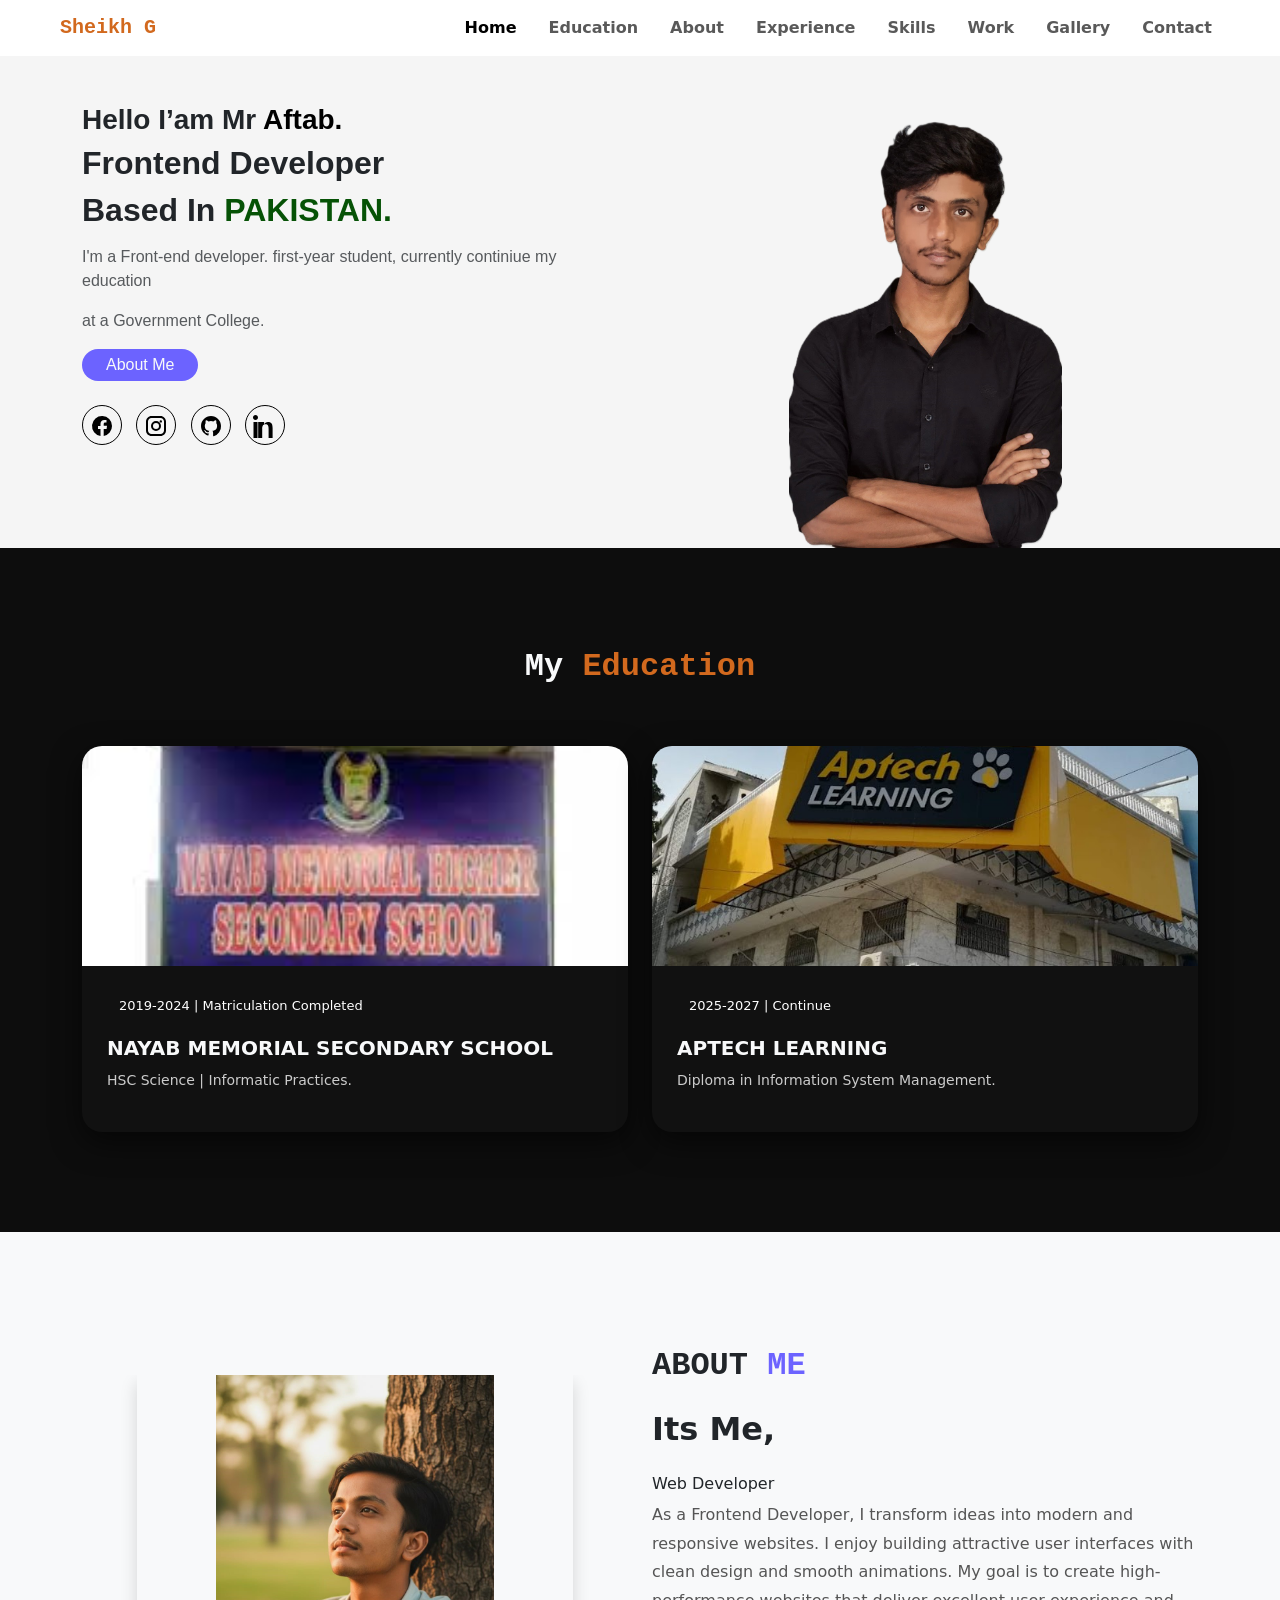
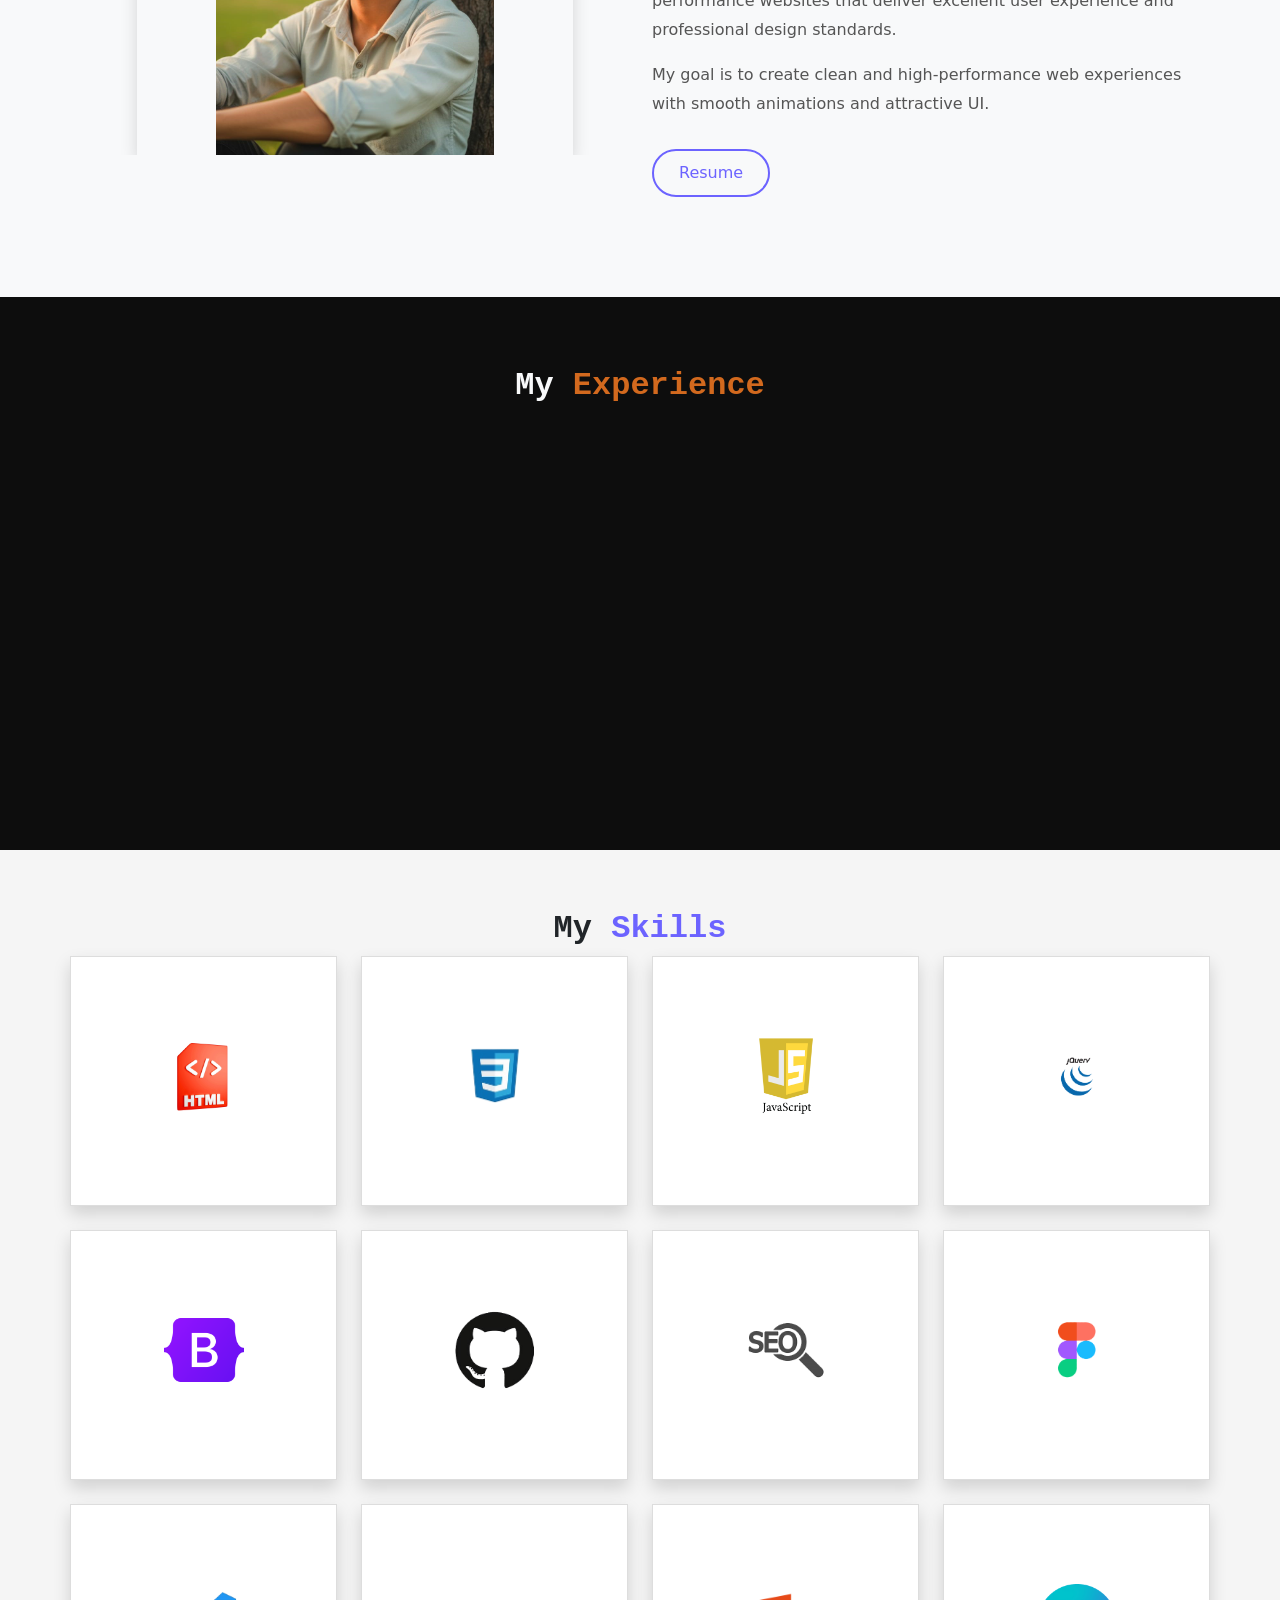
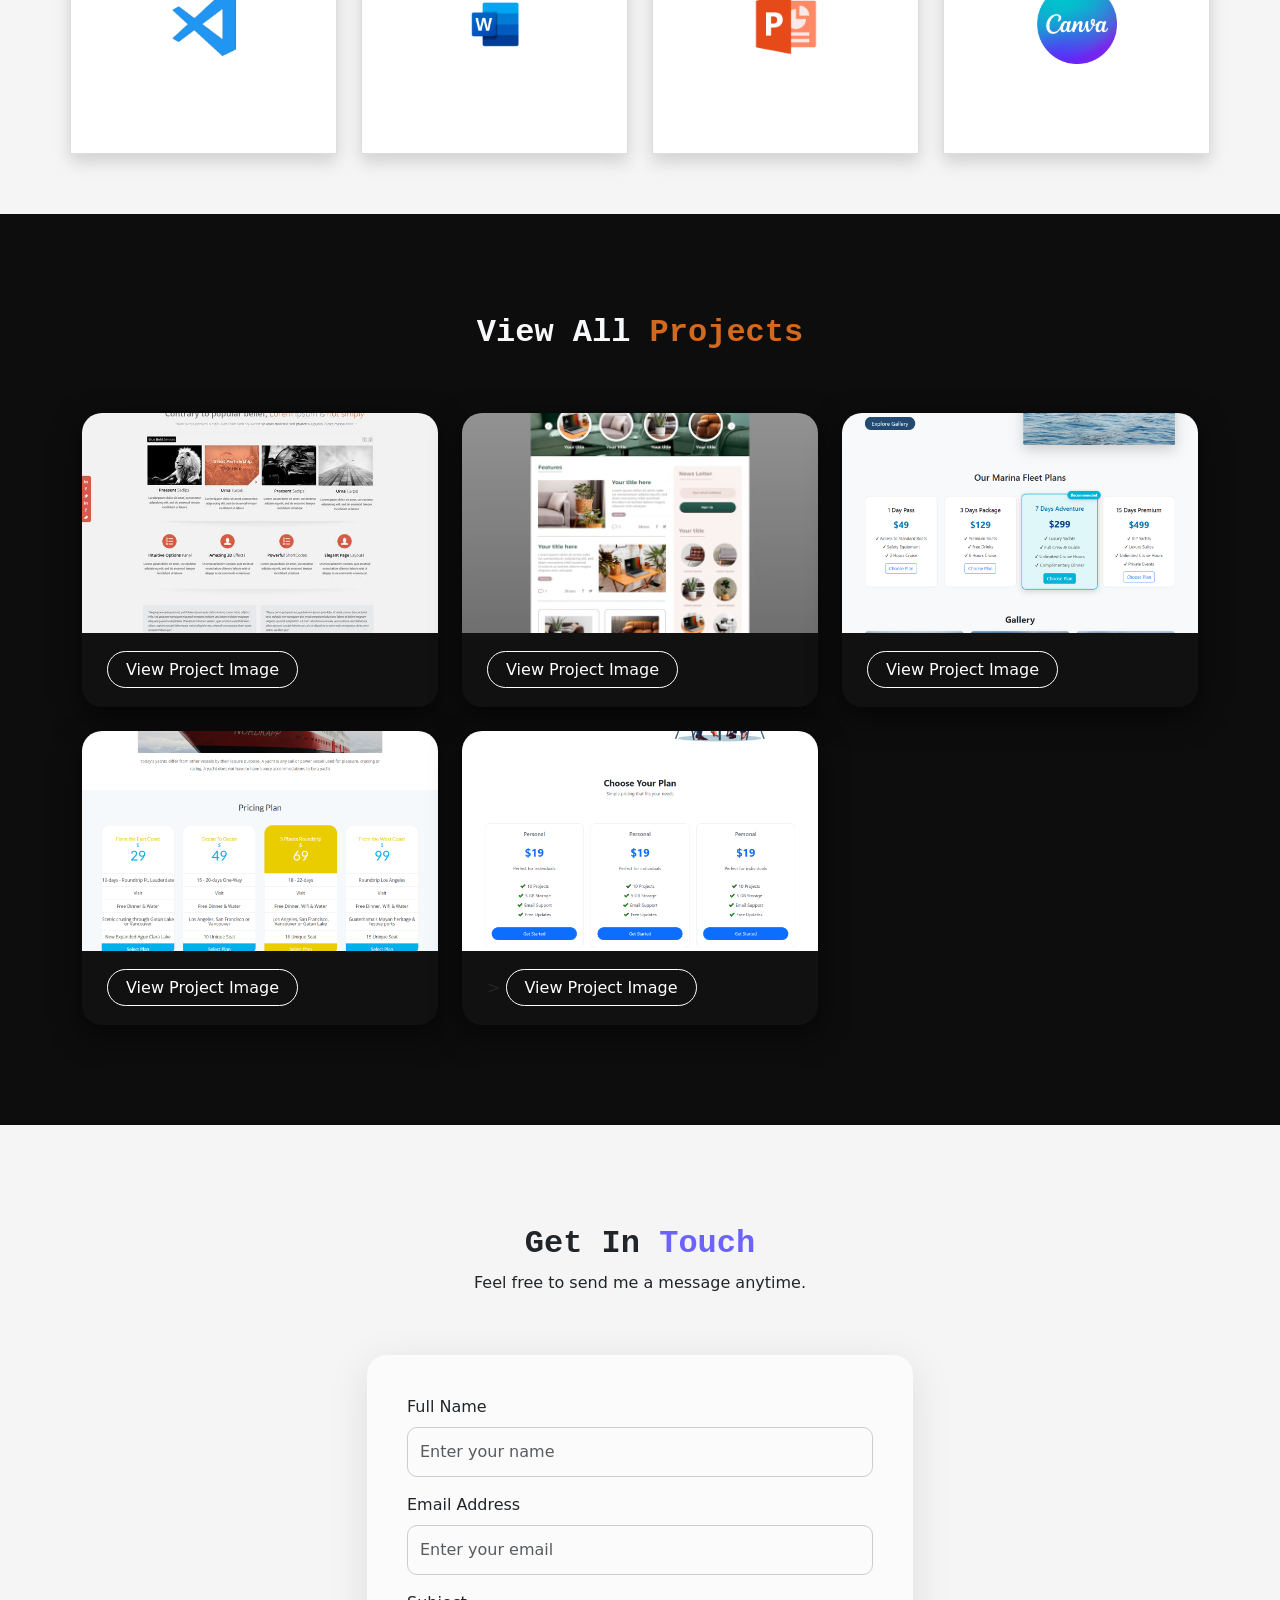
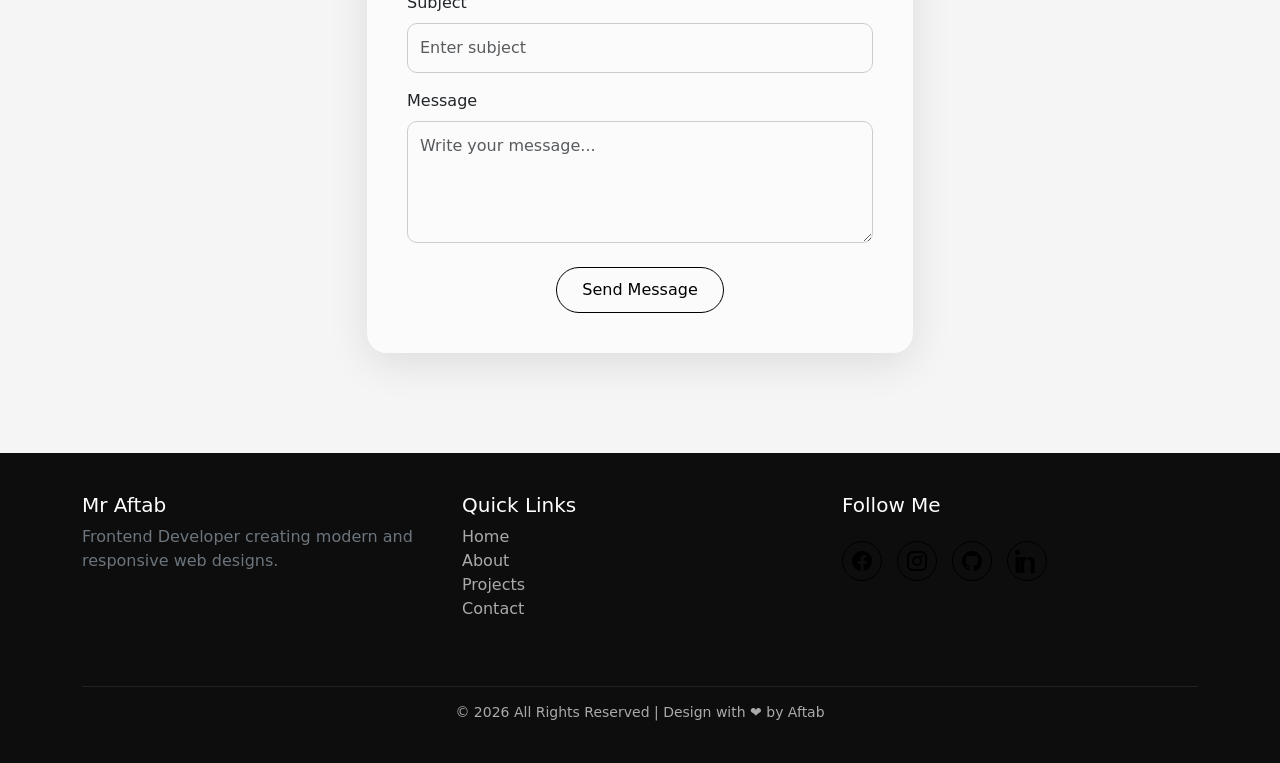
==== commit 87f61684: "resume replace" ====
--- a/index.html
+++ b/index.html
@@ -227,7 +227,7 @@
                         experiences with smooth animations and attractive UI.
                     </p>
 
-                    <a href="https://drive.google.com/file/d/1gc16WcDeQiSw3AJlVKDbAenObUg3A5AU/view?usp=drive_link" class="about-btn">Resume</a>
+                    <a href="https://drive.google.com/file/d/17eshDLoklRiwymUPtL9AHg2gR12boT2n/view?usp=drive_link" class="about-btn">Resume</a>
                 </div>
             </div>
 
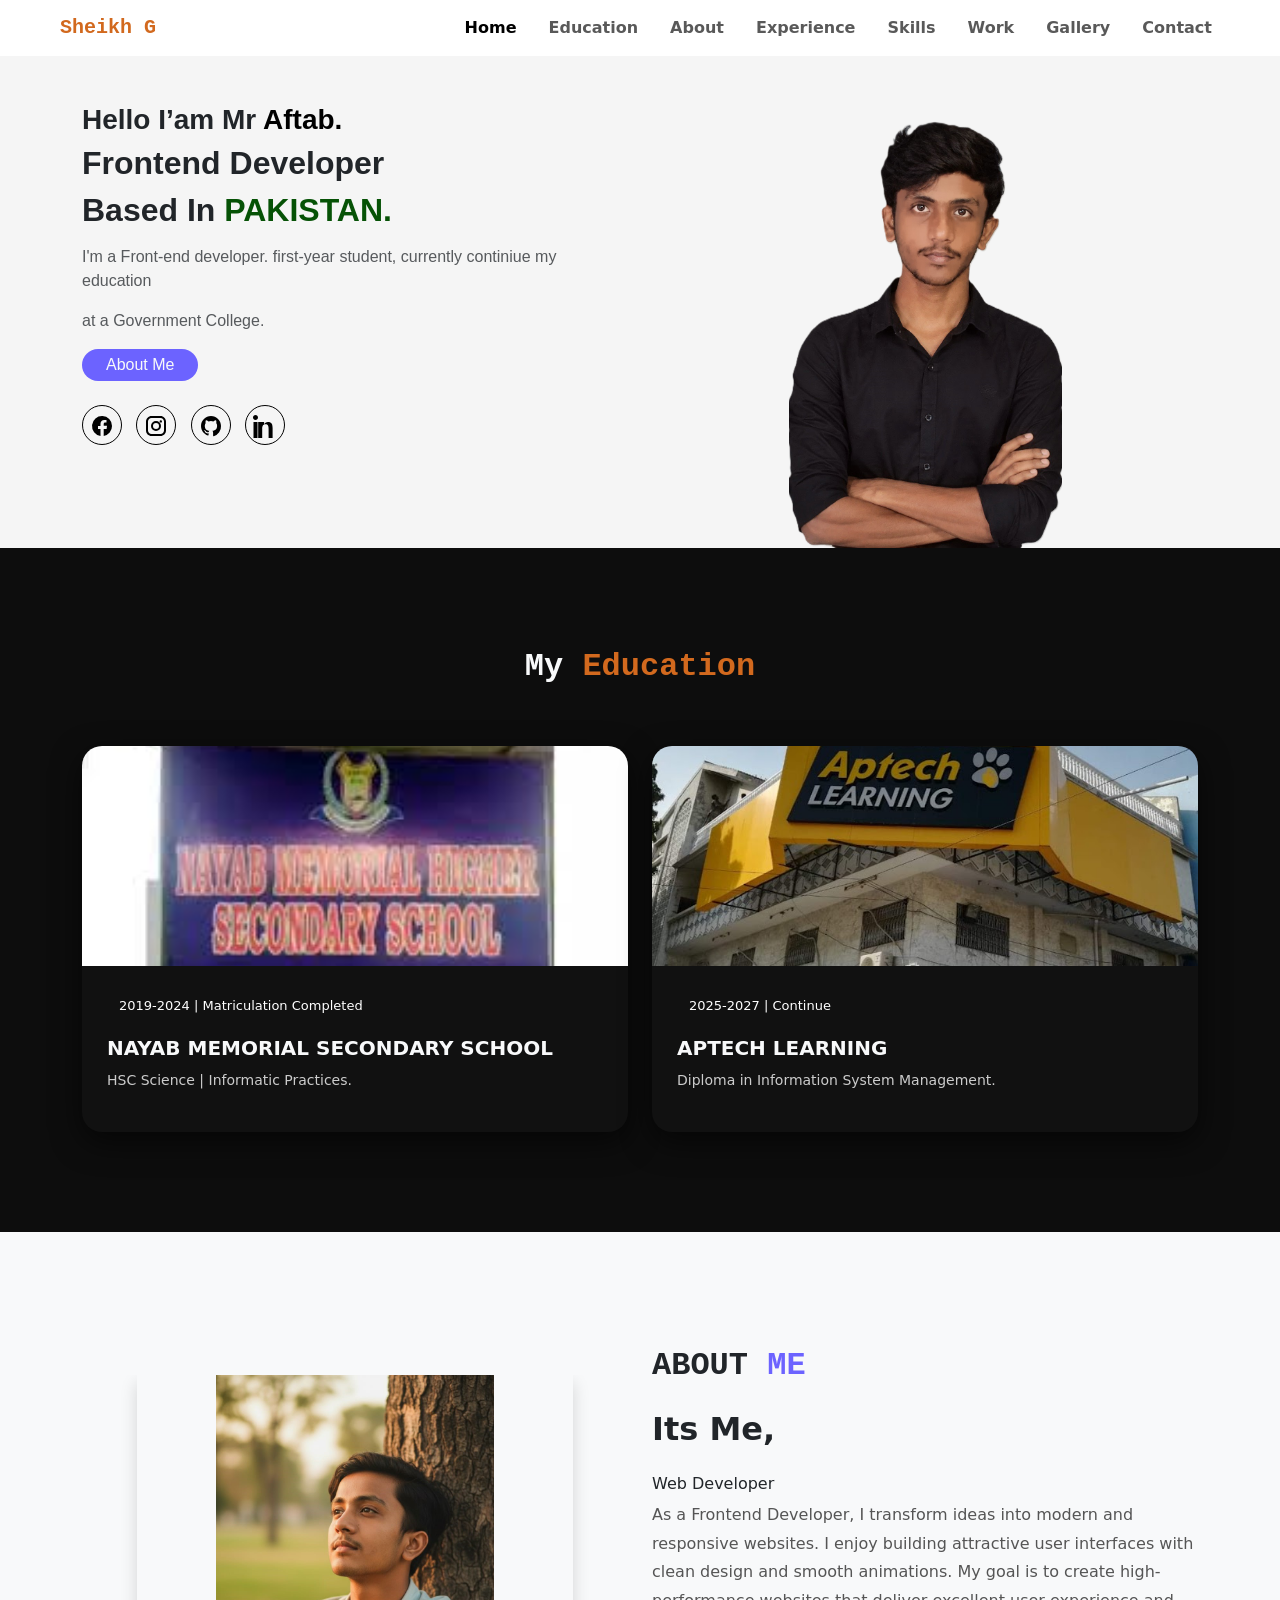
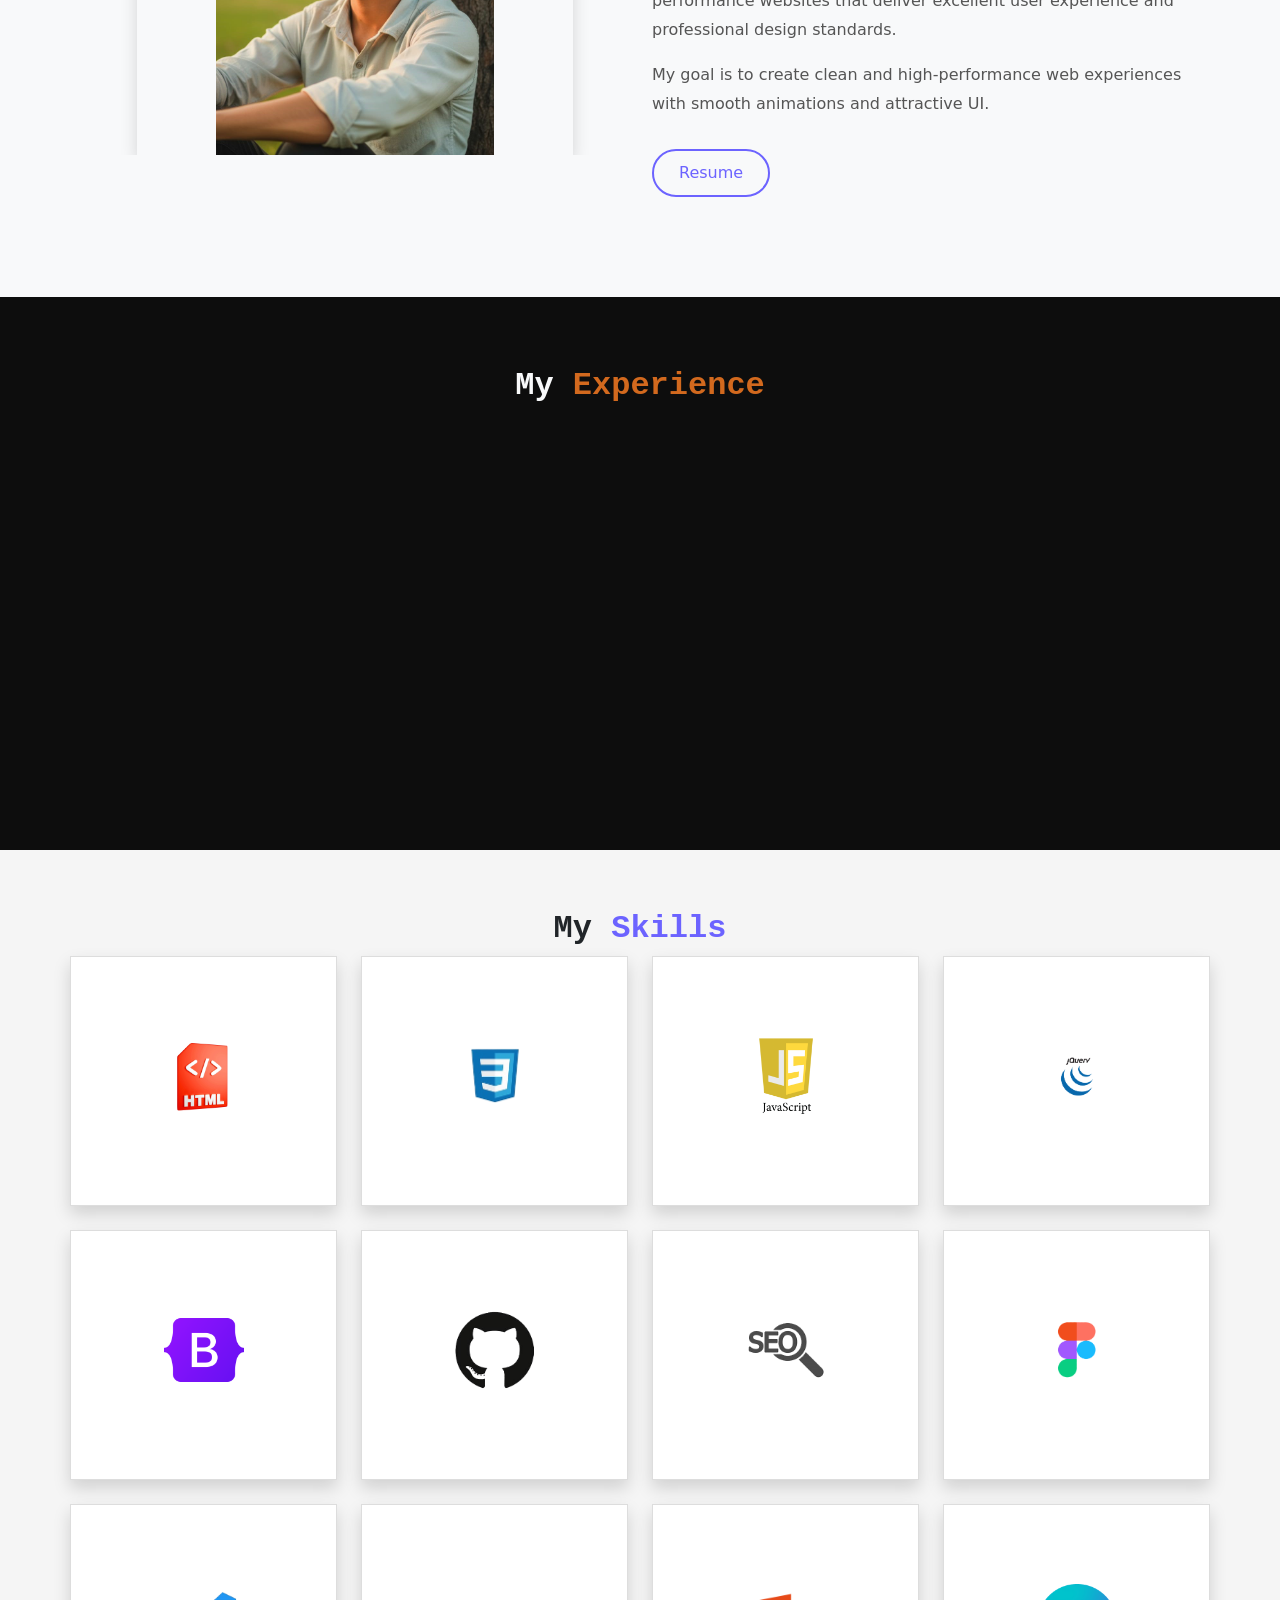
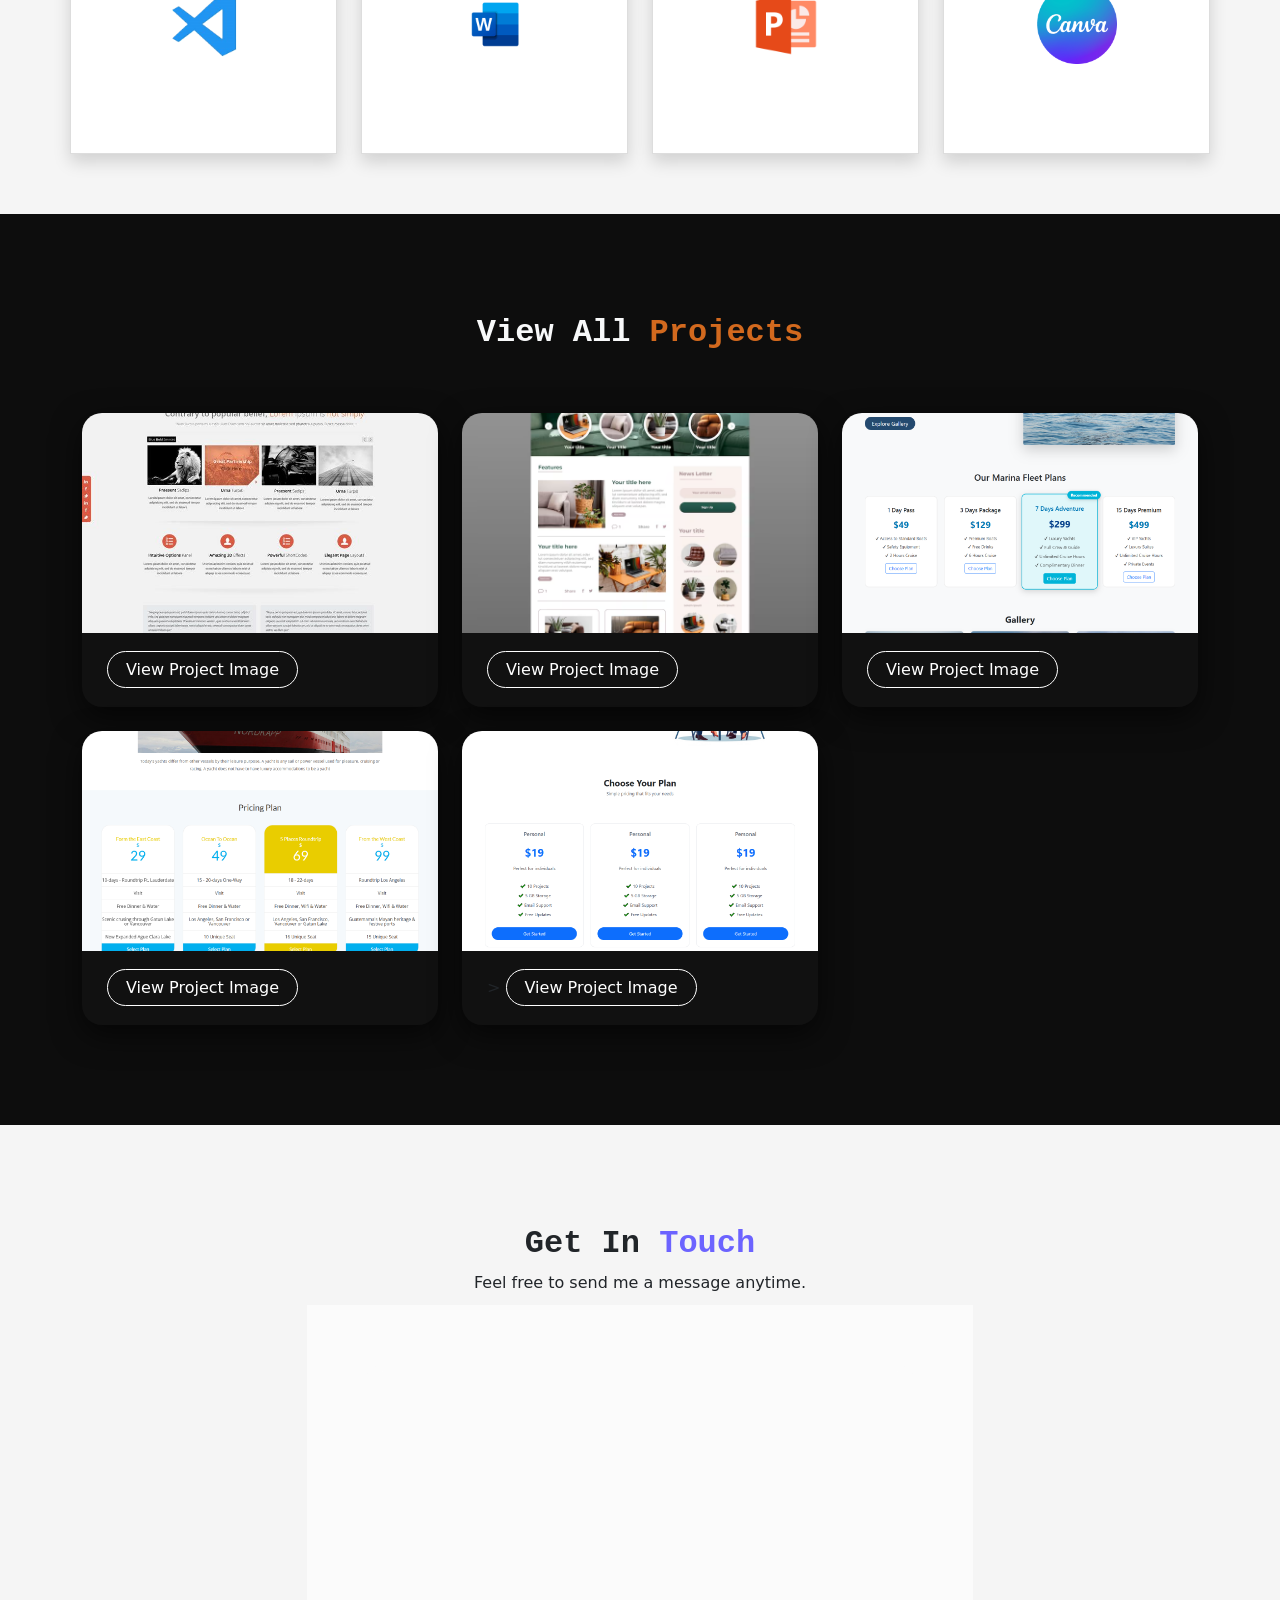
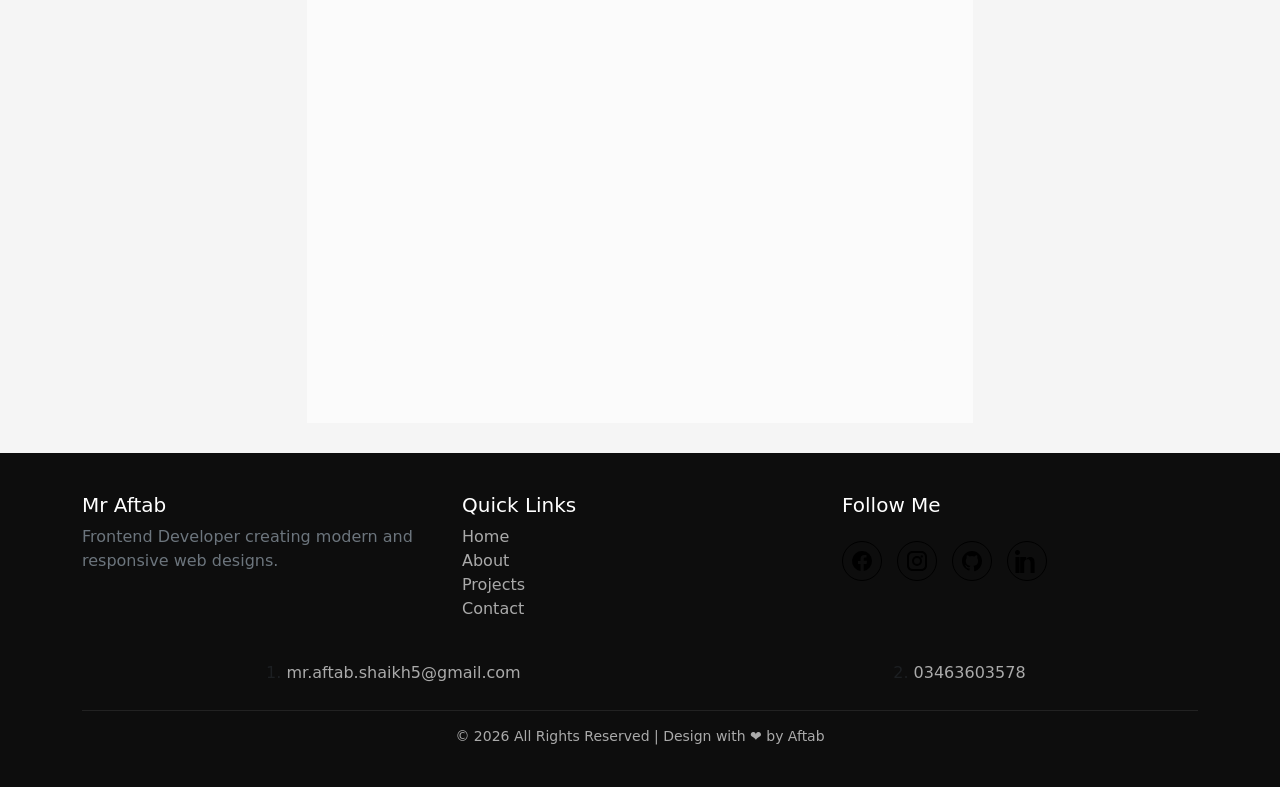
==== commit cdaaf134: "email and number add" ====
--- a/index.html
+++ b/index.html
@@ -570,6 +570,7 @@
                     <li><a href="#work">Projects</a></li>
                     <li><a href="#contact">Contact</a></li>
                 </ul>
+             
             </div>
 
             <!-- Social -->
@@ -597,6 +598,11 @@
 
         </div>
 
+
+                <ol class="bat-chet text-muted d-flex gap-5 justify-content-around">
+                    <li><a href="#">mr.aftab.shaikh5@gmail.com</a></li>
+                    <li><a href="#">03463603578</a></li>
+                </ol>
         <!-- Bottom -->
         <div class="footer-bottom">
             © 2026 All Rights Reserved | Design with ❤️ by Aftab
--- a/assest/css/style.css
+++ b/assest/css/style.css
@@ -489,5 +489,20 @@
 }
 
 
-
-
+.footer .bat-chet a{
+    color: #aaa;
+    text-decoration:none;
+    transition:0.3s;
+    align-items: center;
+}
+
+.footer .bat-chet a:hover{
+
+    color: chocolate;
+
+
+}
+
+
+
+
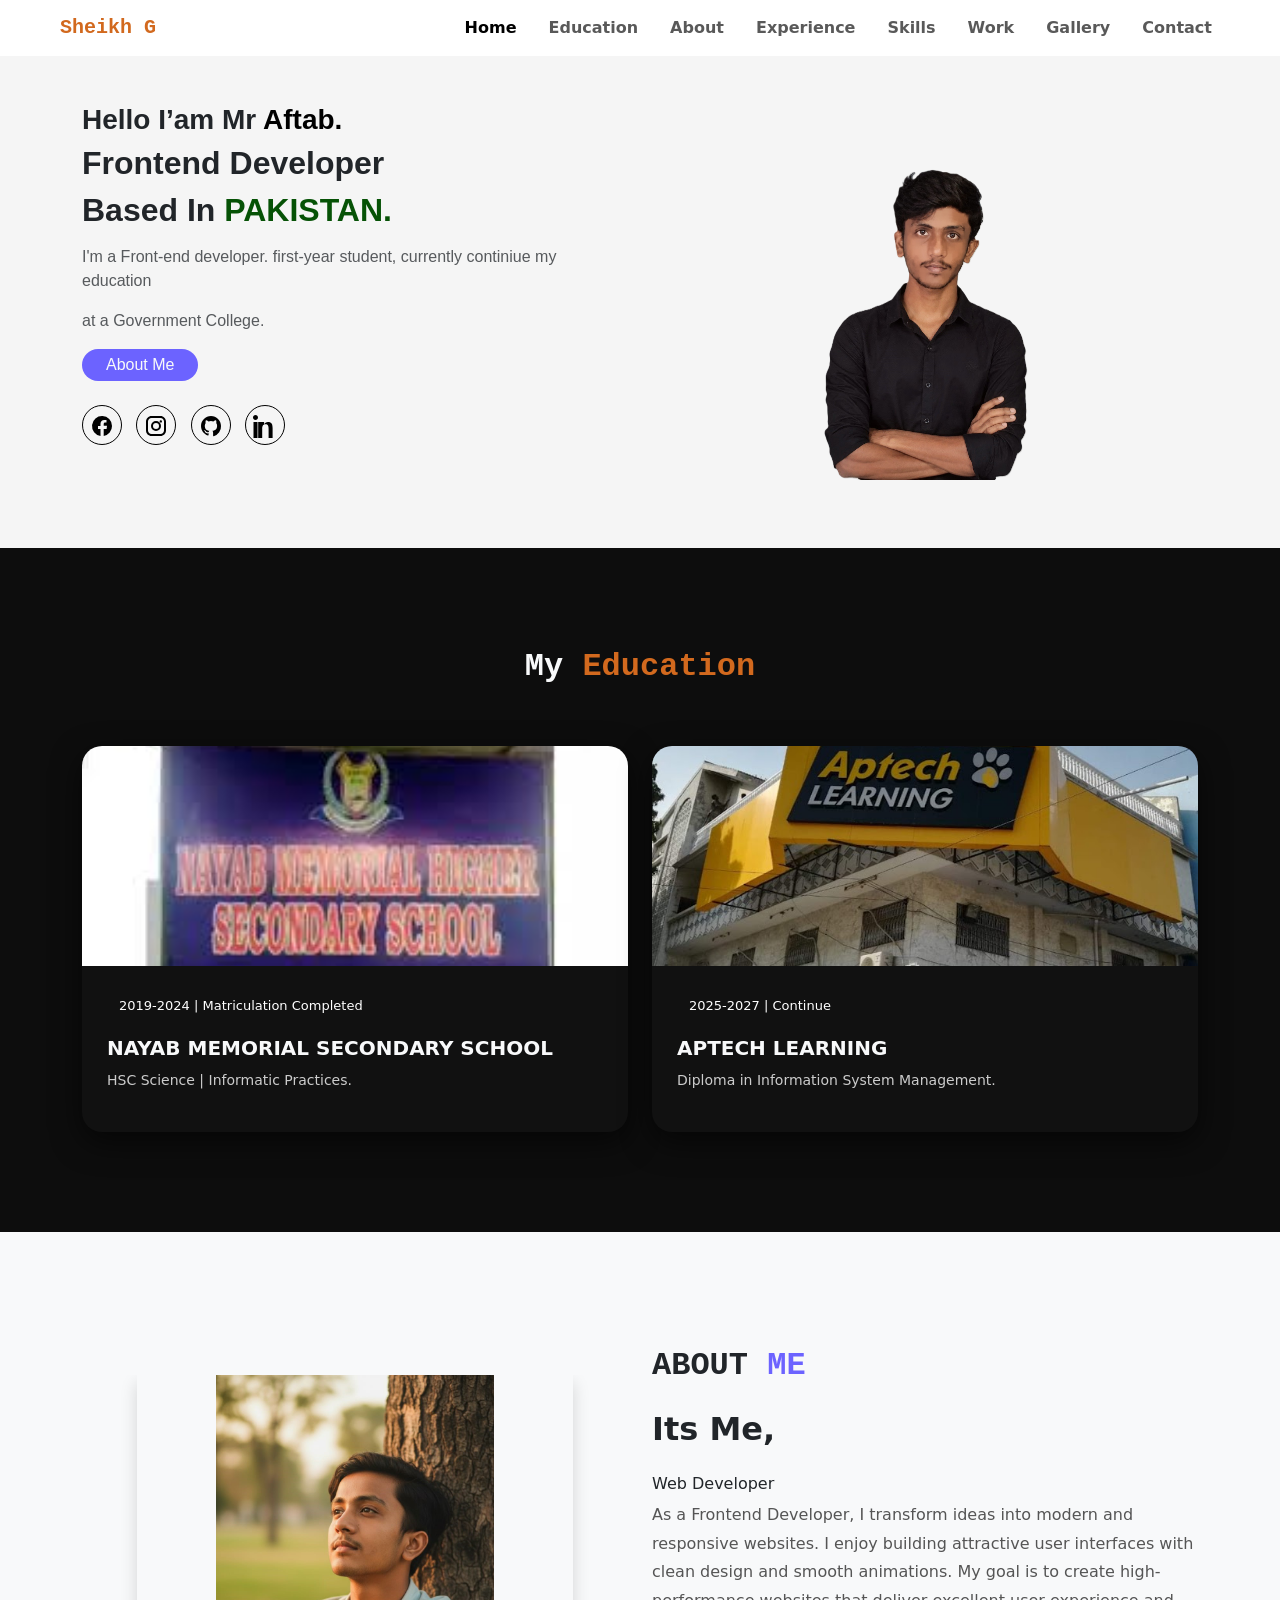
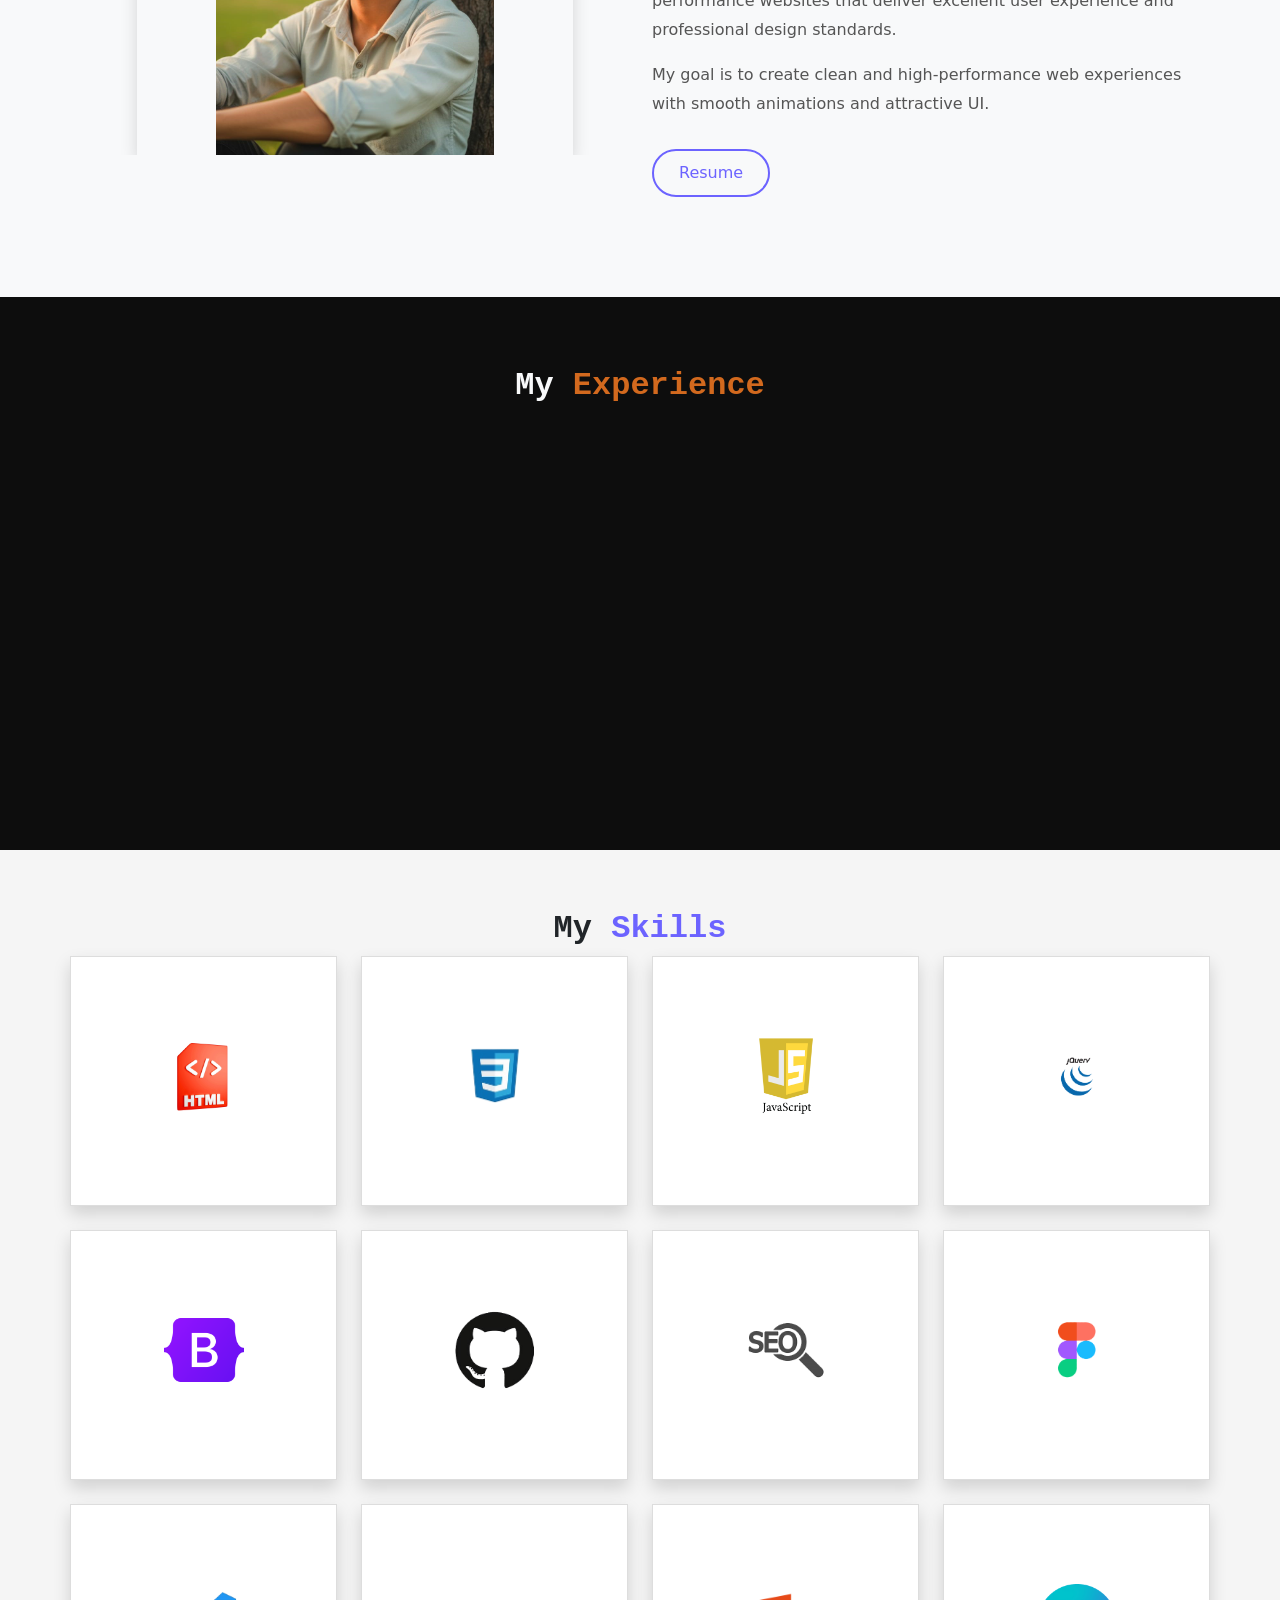
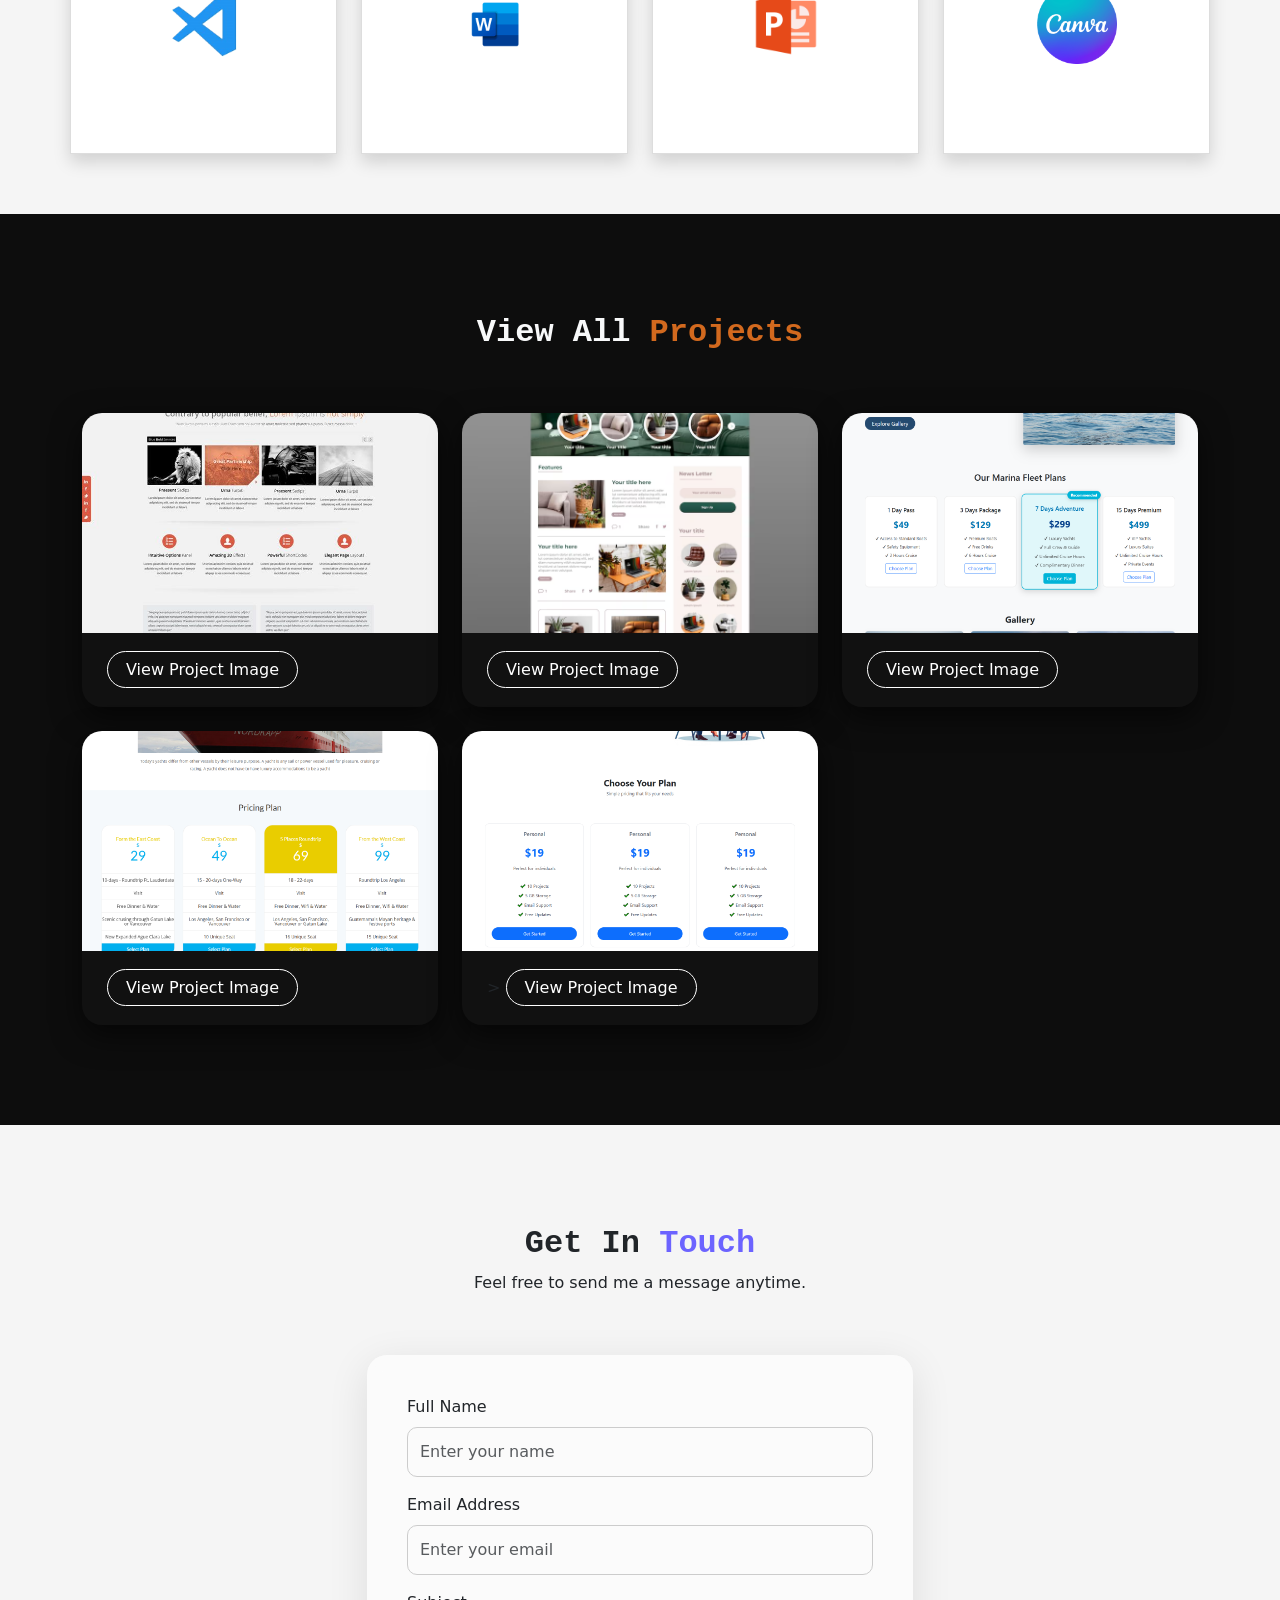
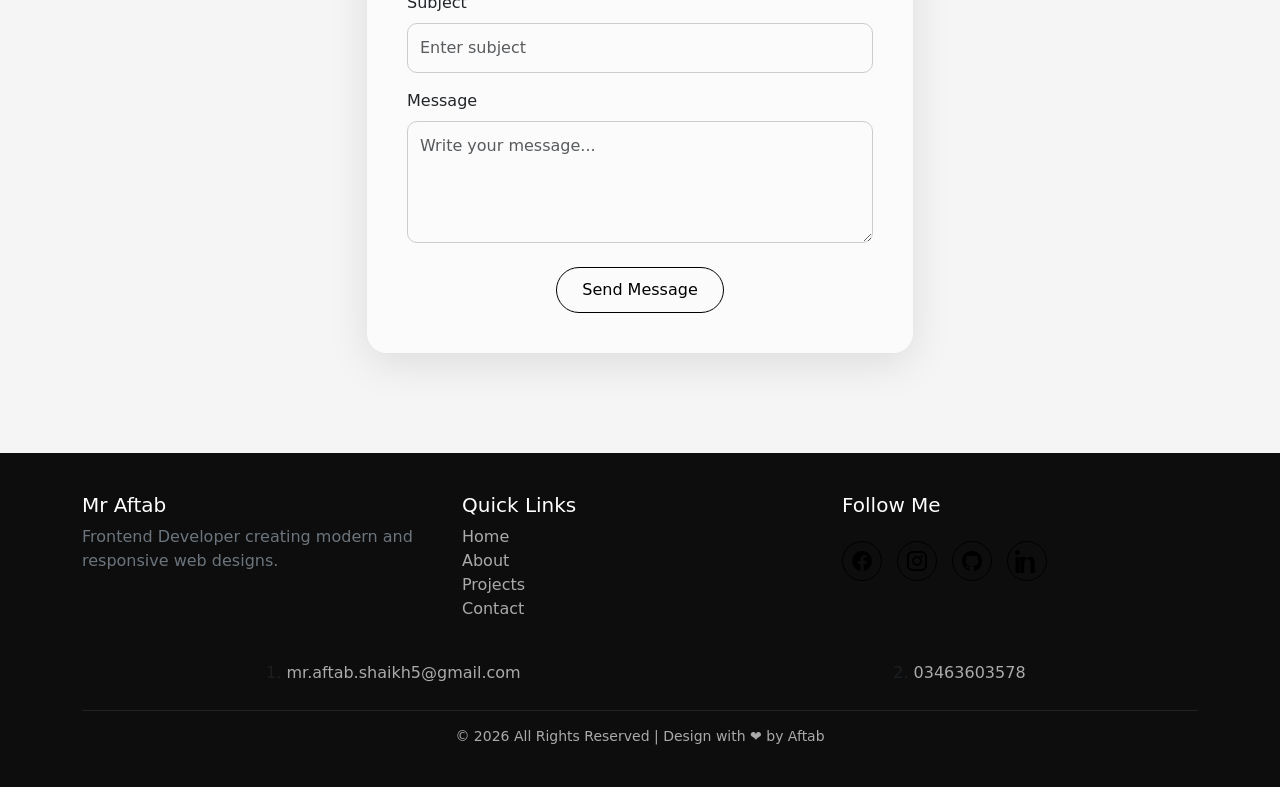
==== commit fd80c454: "image fit" ====
--- a/index.html
+++ b/index.html
@@ -1,664 +1,664 @@
-<!DOCTYPE html>
-<html lang="en">
-<head>
-    <meta charset="UTF-8">
-    <meta name="viewport" content="width=device-width, initial-scale=1.0">
-    <title>Mr Sheikh G</title>
-    <link href="https://cdn.jsdelivr.net/npm/bootstrap@5.3.8/dist/css/bootstrap.min.css" rel="stylesheet" integrity="sha384-sRIl4kxILFvY47J16cr9ZwB07vP4J8+LH7qKQnuqkuIAvNWLzeN8tE5YBujZqJLB" crossorigin="anonymous">
-    <link href="https://unpkg.com/aos@2.3.1/dist/aos.css" rel="stylesheet">
-    <link rel="stylesheet" href="./assest/css/style.css">
-    <link rel="shortcut icon" href="./assest/images/tab-icon/M-logo.png" type="image/x-icon">
-</head>
-<body style="background-color: whitesmoke;">
-    
-
-<nav class="navbar navbar-expand-lg px-5 fixed-top" style="background-color: white;">
-  <div class="container-fluid">
-    <a class="navbar-brand" href="#" data-aos="fade-down" style="color: chocolate; font-family:monospace; font-weight: bolder;">Sheikh G</a>
-    <button class="navbar-toggler" type="button" data-bs-toggle="collapse" data-bs-target="#navbarNav" aria-controls="navbarNav" aria-expanded="false" aria-label="Toggle navigation">
-      <span class="navbar-toggler-icon"></span>
-    </button>
-    <div class="collapse navbar-collapse" id="navbarNav">
-      <ul class="navbar-nav ms-auto gap-3">
-        <li class="nav-item">
-          <a class="nav-link active" aria-current="page" href="#">Home</a>
-        </li>
-        <li class="nav-item">
-          <a class="nav-link" href="#education">Education</a>
-        </li>
-        <li class="nav-item">
-          <a class="nav-link" href="#about">About</a>
-        </li>
-        <li class="nav-item">
-          <a class="nav-link" href="#experience">Experience</a>
-        </li>
-        <li class="nav-item">
-          <a class="nav-link" href="#skills">Skills</a>
-        </li>
-        <li class="nav-item">
-          <a class="nav-link" href="#work">Work</a>
-        </li>
-        <li class="nav-item">
-          <a class="nav-link" href="gallery.html">Gallery</a>
-        </li>
-        <li class="nav-item">
-          <a class="nav-link" href="#contact">Contact</a>
-        </li>
-      </ul>
-    </div>
-  </div>
-</nav>
-
-
-
-
-
-<section class="hero container" style="background-color: whitesmoke; font-family:'Gill Sans', 'Gill Sans MT', Calibri, 'Trebuchet MS', sans-serif;">
-    <div class="row align-items-center">
-        
-        <!-- LEFT TEXT -->
-        <div class="col-md-6">
-            <h3 data-aos="fade-down" data-aos-delay="100"><b>Hello I’am Mr</b><span> Aftab.</span></h3>
-            <h2 data-aos="fade-down" data-aos-delay="200"><strong>Frontend Developer</strong></h2>
-
-<h2 data-aos="fade-down" data-aos-delay="300"><b>Based In</b> <span style="color: rgb(6, 82, 6);">PAKISTAN.</span></h2>
-
-
-
-            <p class="text-muted mt-3" data-aos="fade-down" data-aos-delay="400">
-                I'm a Front-end developer. first-year student, currently continiue my education 
-
-            </p>
-<p class="text-muted mt-3" data-aos="fade-down" data-aos-delay="500">at a Government College.</p>
-            <button class="rounded-5 border-0 py-1 px-4" style="background-color: #6c63ff; cursor: pointer;" data-aos="fade-down" data-aos-delay="400"><a href="#about" class="text-decoration-none text-light">About Me</a></button>
-            
-            
-            
-            <div class="social-icons mt-4">
-                <a href="#" data-aos="fade-down-right" data-aos-delay="600"><i class="fab fa-facebook-f"><svg xmlns="http://www.w3.org/2000/svg" width="24" height="24" fill="currentColor" viewBox="0 0 24 24">
-  <path d="M22 12a10 10 0 1 0-11.5 9.9v-7H8v-2.9h2.5V9.8c0-2.5 1.5-3.9 3.8-3.9 1.1 0 2.2.2 2.2.2v2.4h-1.2c-1.2 0-1.6.7-1.6 1.5v1.8H17L16.6 15h-2.9v7A10 10 0 0 0 22 12z"/>
-</svg>
-</i></a>
-                <a href="#" data-aos="fade-down-right" data-aos-delay="700"><i class="fab fa-github"><svg xmlns="http://www.w3.org/2000/svg" width="24" height="24" fill="currentColor" viewBox="0 0 24 24">
-  <path d="M7.5 2C4.5 2 2 4.5 2 7.5v9C2 19.5 4.5 22 7.5 22h9c3 0 5.5-2.5 5.5-5.5v-9C22 4.5 19.5 2 16.5 2h-9zm0 2h9C18.4 4 20 5.6 20 7.5v9c0 1.9-1.6 3.5-3.5 3.5h-9C5.6 20 4 18.4 4 16.5v-9C4 5.6 5.6 4 7.5 4zm4.5 3a5 5 0 1 0 0 10 5 5 0 0 0 0-10zm0 2a3 3 0 1 1 0 6 3 3 0 0 1 0-6zm4.8-2.8a1.2 1.2 0 1 0 0 2.4 1.2 1.2 0 0 0 0-2.4z"/>
-</svg>
-</i></a>
-                <a href="#" data-aos="fade-down-right" data-aos-delay="800"><i class="fab fa-twitter"><svg xmlns="http://www.w3.org/2000/svg" width="24" height="24" fill="currentColor" viewBox="0 0 24 24">
-  <path d="M12 2C6.5 2 2 6.5 2 12c0 4.4 2.9 8.2 6.9 9.5.5.1.7-.2.7-.5v-1.7c-2.8.6-3.4-1.2-3.4-1.2-.4-1-1-1.3-1-1.3-.9-.6.1-.6.1-.6 1 .1 1.6 1 1.6 1 .9 1.5 2.3 1 2.9.8.1-.7.3-1 .6-1.3-2.2-.2-4.6-1.1-4.6-5 0-1.1.4-2 .9-2.7-.1-.2-.4-1.3.1-2.6 0 0 .8-.3 2.7 1a9.3 9.3 0 0 1 4.9 0c1.9-1.3 2.7-1 2.7-1 .5 1.3.2 2.4.1 2.6.6.7.9 1.6.9 2.7 0 3.9-2.4 4.8-4.7 5 .4.3.7 1 .7 2v3c0 .3.2.6.7.5A10 10 0 0 0 22 12c0-5.5-4.5-10-10-10z"/>
-</svg>
-</i></a>
-                <a href="https://www.linkedin.com/in/mr-aftab-6116793ab/?lipi=urn%3Ali%3Apage%3Ad_flagship3_profile_view_base_contact_details%3BunkS5WUjQG%2Bi%2FF05kUTJgw%3D%3D" data-aos="fade-down-right" data-aos-delay="900"><i class="fab fa-linkedin-in"><svg xmlns="http://www.w3.org/2000/svg" width="24" height="24" fill="currentColor" viewBox="0 0 24 24">
-  <path d="M4.98 3.5C4.98 4.88 3.87 6 2.5 6S0 4.88 0 3.5 1.11 1 2.5 1s2.48 1.12 2.48 2.5zM.5 8h4V24h-4V8zm7 0h3.6v2.2h.1c.5-.9 1.8-2.2 3.7-2.2 4 0 4.7 2.6 4.7 6v10h-4v-8.9c0-2.1 0-4.9-3-4.9s-3.4 2.3-3.4 4.7V24h-4V8z"/>
-</svg>
-</i></a>
-            </div>
-        </div>
-
-        <!-- RIGHT IMAGE -->
-        <div class="col-md-6 text-center mt-5">
-
-
-
-        <div class="front-img-card">
-            <div class="front-img-inner">
-            <img src="./assest/images/owner/its me.png" class="hero-img img-fluid" alt="Developer Image" data-aos="fade-zoom-in"
-     data-aos-easing="ease-in-back"
-     data-aos-delay="300"
-     data-aos-offset="0">
-            </div>
-        </div>
-
-
-
-    </div>
-    </div>
-</section>
-
-
-<section class="education-section">
-    <div class="container">
-
-        <div class="section-title">
-            <strong><h2 class="text-light" style="font-family: monospace;" id="education">My <span style="color: chocolate;">Education</span></strong></h2>
-        </div>
-
-        <div class="row g-4">
-
-            <!-- SCHOOL CARD -->
-            <div class="col-md-6" data-aos="fade-up">
-                <div class="edu-card">
-                    <div class="edu-img-wrapper">
-                        <img src="./assest/images/School colledge/school.jpg"
-                             alt="School"
-                             class="edu-img">
-                    </div>
-                    <div class="edu-content">
-                        <span class="edu-year">2019-2024 | Matriculation Completed</span>
-                        <h5 class="text-light">NAYAB MEMORIAL SECONDARY SCHOOL</h5>
-                        <p>
-                            HSC Science | Informatic Practices.
-                    </div>
-                </div>
-            </div>
-
-            <!-- COLLEGE CARD
-            <div class="col-md-6" data-aos="fade-up" data-aos-delay="200">
-                <div class="edu-card">
-                    <div class="edu-img-wrapper">
-                        <img src="./assest/images/School colledge/college.jpg"
-                             alt="College"
-                             class="edu-img">
-                    </div>
-                    <div class="edu-content">
-                        <span class="edu-year ">2025-2027 | Continue</span>
-                        <h5 class="text-light">GOVT DEGREE BOYS COLLEGE SURJANI TOWN</h5>
-                        <p>
-                            Bachelor of Engineering in Information Technology.
-                        </p>
-                    </div>
-                </div>
-            </div> -->
-
-
-            <div class="col-md-6" data-aos="fade-up" data-aos-delay="300">
-                <div class="edu-card">
-
-                    <div class="edu-img-wrapper">
-                        <img src="./assest/images/School colledge/aptech img.jpg"
-                             alt="College"
-                             class="edu-img">
-                    </div>
-                    
-                    <div class="edu-content">
-                        <span class="edu-year ">2025-2027 | Continue</span>
-                        <h5 class="text-light">APTECH LEARNING</h5>
-                        <p>
-                            Diploma in Information System Management.
-                        </p>
-                    </div>
-                </div>
-            </div>
-
-        </div>
-
-    </div>
-</section>
-
-
-
-
-
-
-
-
-<section class="about-section bg-light">
-    <div class="container">
-        <div class="row align-items-center">
-
-            <!-- LEFT IMAGE -->
-            <div class="col-lg-6 mb-4 mb-lg-0 bg-light" data-aos="fade-zoom-in"
-     data-aos-easing="ease-in-back"
-     data-aos-delay="300"
-     data-aos-offset="0">
-                <div class="about-img-wrapper" id="tiltCard">
-                    <img src="./assest/images/owner/image 9.jpeg"
-                         alt="About Image"
-                         class="about-img shadow">
-                </div>
-            </div>
-
-           
-
-
-            <div class="col-lg-6">
-                <div class="about-content">
-                    <strong><h2 class="text-dark" style="font-family: monospace;" id="about">ABOUT <span style="color: #6c63ff;">ME</span></strong></h2>
-                    <h2>Its Me,</h2>
-                    <h6>Web Developer</h6>
-                    <p>
-                        As a Frontend Developer, I transform ideas into modern
-                         and responsive websites. I enjoy building attractive user
-                          interfaces with clean design and smooth animations. My goal 
-                          is to create high-performance websites that deliver 
-                        excellent user experience and professional design standards.
-                    </p>
-                    <p>
-                        My goal is to create clean and high-performance web
-                        experiences with smooth animations and attractive UI.
-                    </p>
-
-                    <a href="https://drive.google.com/file/d/17eshDLoklRiwymUPtL9AHg2gR12boT2n/view?usp=drive_link" class="about-btn">Resume</a>
-                </div>
-            </div>
-
-        </div>
-    </div>
-</section>
-
-
-
-
-
-
-
-
-
-
-<!-- EXPERIENCE SECTION -->
-<section class="experience">
-    <div class="container text-center">
-        <strong><h2 class="text-light" style="font-family: monospace;" id="experience">My <span style="color: chocolate;">Experience</span></strong></h2>
-        <div class="row justify-content-center g-4">
-
-            <div class="col-md-8" data-aos="flip-left"
-     data-aos-easing="ease-out-cubic"
-     data-aos-duration="2000">
-                <div class="exp-card text-start">
-                    <h5 style="font-family: monospace;">SALAHUDDIN COLLECTION MENS GARMENTS SADAR</h5>
-                    <p class="text-end"><small><strong>SALE'S MAN</Strong></small></p>
-                    
-                    <div class="d-flex align-items-center justify-content-between">
-                    <small>CUSTOMER DEALING</small>
-                    <small>2022 - 2024</small>
-                    </div>
-                </div>
-            </div>
-
-            <div class="col-md-8" data-aos="flip-right"
-     data-aos-easing="ease-out-cubic"
-     data-aos-duration="2000">
-                <div class="exp-card text-start">
-                    <h5>SALE'S EXCUTIVE JOB,</h5>
-                    <p style="font-family: monospace;"><strong>MAD ALPHA OFFICE</strong></p>
-                    <div class="d-flex align-items-center justify-content-between">
-                    <small>Client Dealing</small>
-                    <small>2024 - 2025</small>
-                    </div>
-                    <p class="mt-3">
-                        I have experience in Client Dealing and Communication.
-                    </p>
-                </div>
-            </div>
-
-        </div>
-    </div>
-</section>
-
-
-
-
-<!-- SKILLS SECTION -->
-<section class="skills container text-center">
-    <strong><h2 style="font-family: monospace;" id="skills">My <span style="color: #6c63ff;">Skills</span></strong></h2>
-    <div class="row g-4">
-        
-        <div class="col-6 col-md-3" data-aos="fade-down-right" data-aos-delay="200" data-aos-duration="1000">
-
-
-            <div class="skill-box shadow">
-                <img src="./assest/images/skill logo/html-logo.png" alt="">
-            </div>
-
-        </div>
-
-        <div class="col-6 col-md-3" data-aos="fade-down-right" data-aos-delay="300" data-aos-duration="1000">
-
-
-            <div class="skill-box shadow">
-                <img src="./assest/images/skill logo/css-logo.png" alt="">
-            </div>
-            
-        </div>
-
-        <div class="col-6 col-md-3" data-aos="fade-down-right" data-aos-delay="400" data-aos-duration="1000">
-
-
-            <div class="skill-box shadow">
-                <img src="./assest/images/skill logo/javascript-logo.png" alt="">
-            </div>
-            
-        </div>
-
-        <div class="col-6 col-md-3" data-aos="fade-down-right" data-aos-delay="500" data-aos-duration="1000"> 
-
-
-            <div class="skill-box shadow">
-                <img src="./assest/images/skill logo/jQuery-logo.png" alt="">
-            </div>
-            
-        </div>
-
-
-        <div class="col-6 col-md-3" data-aos="fade-down-right" data-aos-delay="600" data-aos-duration="1000">
-
-
-            <div class="skill-box shadow">
-                <img src="./assest/images/skill logo/bootstrap-logo.png" alt="">
-            </div>
-            
-        </div>
-
-        <div class="col-6 col-md-3" data-aos="fade-down-right" data-aos-delay="700" data-aos-duration="1000">
-
-
-            <div class="skill-box shadow">
-                <img src="./assest/images/skill logo/GitHub-logo.png" alt="">
-            </div>
-            
-        </div>
-
-        <div class="col-6 col-md-3" data-aos="fade-down-right" data-aos-delay="800" data-aos-duration="1000">
-
-
-            <div class="skill-box shadow">
-                <img src="./assest/images/skill logo/SEO-logo.png" alt="">
-            </div>
-            
-        </div>
-
-        <div class="col-6 col-md-3" data-aos="fade-down-right" data-aos-delay="900" data-aos-duration="1000">
-
-
-            <div class="skill-box shadow">
-                <img src="./assest/images/skill logo/figma-logo.png" alt="">
-            </div>
-            
-        </div>
-
-        <div class="col-6 col-md-3" data-aos="fade-down-right" data-aos-delay="1000" data-aos-duration="1000">
-
-
-            <div class="skill-box shadow">
-                <img src="./assest/images/skill logo/vs code-logo.png" alt="">
-            </div>
-            
-        </div>
-
-        <div class="col-6 col-md-3" data-aos="fade-down-right" data-aos-delay="1100" data-aos-duration="1000">
-
-
-            <div class="skill-box shadow">
-                <img src="./assest/images/skill logo/MS_WORD.png" alt="">
-            </div>
-            
-        </div>
-
-        <div class="col-6 col-md-3" data-aos="fade-down-right" data-aos-delay="1200" data-aos-duration="1000">
-
-
-            <div class="skill-box shadow">
-                <img src="./assest/images/skill logo/powerpoint-logo.png" alt="">
-            </div>
-
-
-            
-        </div>
-
-        <div class="col-6 col-md-3" data-aos="fade-down-right" data-aos-delay="1200" data-aos-duration="1000">
-
-
-            <div class="skill-box shadow">
-                <img src="./assest/images/skill logo/canva-icon.png" alt="">
-            </div>
-
-            
-            
-        </div>
-    </div>
-</section>
-
-
-
-
-<section class="project-section">
-    <div class="container">
-
-        <div class="section-title">
-            <strong><h2 class="text-light" style="font-family: monospace;" id="work">View All <span style="color: chocolate;">Projects</span></strong></h2>
-        </div>
-
-        <div class="row g-4">
-
-            <!-- CARD 1 -->
-            <div class="col-md-6 col-lg-4" data-aos="fade-up"
-     data-aos-anchor-placement="top-bottom" data-aos-delay="200">
-                <div class="project-card">
-                    <div class="project-img-wrapper">
-                        <img src="./assest/images/My projects/project img 1.jpg"
-                             class="project-img" alt="Project 1">
-                    </div>
-                    <div class="project-content">
-                 
-                        <a href="https://drive.google.com/file/d/1jjJncBR6h6TeutAwXWT8Jsu5dXAXDC6v/view?usp=drive_link" target="_blank" class="project-btn">View Project Image</a>
-                    </div>
-                </div>
-            </div>
-
-            <!-- CARD 2 -->
-            <div class="col-md-6 col-lg-4" data-aos="fade-up"
-     data-aos-anchor-placement="top-bottom" data-aos-delay="300">
-                <div class="project-card">
-                    <div class="project-img-wrapper">
-                        <img src="./assest/images/My projects/project img 2.avif"
-                             class="project-img" alt="Project 2">
-                    </div>
-                    <div class="project-content">
-                
-                        <a href="https://drive.google.com/file/d/1SQKinQUS0PnUJChrYuKrBw4ijHqSunYL/view?usp=drive_link" target="_blank" class="project-btn">View Project Image</a>
-                    </div>
-                </div>
-            </div>
-
-            <!-- CARD 3 -->
-            <div class="col-md-6 col-lg-4" data-aos="fade-up"
-     data-aos-anchor-placement="top-bottom" data-aos-delay="400">
-                <div class="project-card">
-                    <div class="project-img-wrapper">
-                        <img src="./assest/images/My projects/project img 3.png"
-                             class="project-img" alt="Project 3">
-                    </div>
-                    <div class="project-content">
-           
-                        <a href="https://drive.google.com/file/d/1b5Md5JIdme-eb8YWhmYcld2XQpDn5t2l/view?usp=drive_link" target="_blank" class="project-btn">View Project Image</a>
-                    </div>
-                </div>
-            </div>
-
-            <!-- CARD 4 -->
-            <div class="col-md-6 col-lg-4" data-aos="fade-up"
-     data-aos-anchor-placement="top-bottom" data-aos-delay="500">
-                <div class="project-card">
-                    <div class="project-img-wrapper">
-                        <img src="./assest/images/My projects/project img 4.png"
-                             class="project-img" alt="Project 4">
-                    </div>
-                    <div class="project-content">
-        
-                        <a href="https://drive.google.com/file/d/1-veTRPzmmzPyVjTwXG_x-Uf6pSGEs4wK/view?usp=drive_link" target="_blank" class="project-btn">View Project Image</a>
-                    </div>
-                </div>
-            </div>
-
-            <!-- CARD 5 -->
-            <div class="col-md-6 col-lg-4" data-aos="fade-up"
-     data-aos-anchor-placement="top-bottom" data-aos-delay="600">
-                <div class="project-card">
-                    <div class="project-img-wrapper">
-                        <img src="./assest/images/My projects/project 5.png"
-                             class="project-img" alt="Project 5">
-                    </div>
-                    <div class="project-content">
-                  >
-                        <a href="https://drive.google.com/file/d/1aVLhPbppX9wCUAPcohDU19SOEG2yUw8k/view?usp=drive_link" target="_blank" class="project-btn">View Project Image</a>
-                    </div>
-                </div>
-            </div>
-
-        </div>
-
-    </div>
-</section>
-
-
-
-<section class="contact-section">
-    <div class="container">
-
-        <div class="section-title">
-            <h2 style="font-family: monospace;" id="contact"><strong>Get In <span style="color: #6c63ff;">Touch</span> </strong></h2>
-            <p>Feel free to send me a message anytime.</p>
-        </div>
-
-        <div class="row justify-content-center">
-            <div class="col-md-8 col-lg-6">
-                <div class="contact-box" data-aos="fade-up"
-     data-aos-duration="3000">
-
-                    <form>
-                        <div class="mb-3">
-                            <label class="form-label">Full Name</label>
-                            <input type="text" class="form-control" placeholder="Enter your name">
-                        </div>
-
-                        <div class="mb-3">
-                            <label class="form-label">Email Address</label>
-                            <input type="email" class="form-control" placeholder="Enter your email">
-                        </div>
-
-                        <div class="mb-3">
-                            <label class="form-label">Subject</label>
-                            <input type="text" class="form-control" placeholder="Enter subject">
-                        </div>
-
-                        <div class="mb-4">
-                            <label class="form-label">Message</label>
-                            <textarea class="form-control" rows="4" placeholder="Write your message..."></textarea>
-                        </div>
-
-                        <div class="text-center">
-                            <button type="submit" class="contact-btn">Send Message</button>
-                        </div>
-                    </form>
-
-                </div>
-            </div>
-        </div>
-
-    </div>
-</section>
-
-
-
-<footer class="footer">
-    <div class="container">
-        <div class="row text-center text-md-start">
-
-            <!-- About -->
-            <div class="col-md-4 mb-4">
-                <h5>Mr Aftab</h5>
-                <p class="text-secondary">
-                    Frontend Developer creating modern and responsive web designs.
-                </p>
-            </div>
-
-            <!-- Quick Links -->
-            <div class="col-md-4 mb-4">
-                <h5>Quick Links</h5>
-                <ul class="list-unstyled">
-                    <li><a href="#">Home</a></li>
-                    <li><a href="#about">About</a></li>
-                    <li><a href="#work">Projects</a></li>
-                    <li><a href="#contact">Contact</a></li>
-                </ul>
-             
-            </div>
-
-            <!-- Social -->
-            <div class="col-md-4 mb-4">
-                <h5>Follow Me</h5>
-                <div class="social-icons mt-4">
-                <a href="#"><i class="fab fa-facebook-f"><svg xmlns="http://www.w3.org/2000/svg" width="24" height="24" fill="currentColor" viewBox="0 0 24 24">
-  <path d="M22 12a10 10 0 1 0-11.5 9.9v-7H8v-2.9h2.5V9.8c0-2.5 1.5-3.9 3.8-3.9 1.1 0 2.2.2 2.2.2v2.4h-1.2c-1.2 0-1.6.7-1.6 1.5v1.8H17L16.6 15h-2.9v7A10 10 0 0 0 22 12z"/>
-</svg>
-</i></a>
-                <a href="#"><i class="fab fa-github"><svg xmlns="http://www.w3.org/2000/svg" width="24" height="24" fill="currentColor" viewBox="0 0 24 24">
-  <path d="M7.5 2C4.5 2 2 4.5 2 7.5v9C2 19.5 4.5 22 7.5 22h9c3 0 5.5-2.5 5.5-5.5v-9C22 4.5 19.5 2 16.5 2h-9zm0 2h9C18.4 4 20 5.6 20 7.5v9c0 1.9-1.6 3.5-3.5 3.5h-9C5.6 20 4 18.4 4 16.5v-9C4 5.6 5.6 4 7.5 4zm4.5 3a5 5 0 1 0 0 10 5 5 0 0 0 0-10zm0 2a3 3 0 1 1 0 6 3 3 0 0 1 0-6zm4.8-2.8a1.2 1.2 0 1 0 0 2.4 1.2 1.2 0 0 0 0-2.4z"/>
-</svg>
-</i></a>
-                <a href="#"><i class="fab fa-twitter"><svg xmlns="http://www.w3.org/2000/svg" width="24" height="24" fill="currentColor" viewBox="0 0 24 24">
-  <path d="M12 2C6.5 2 2 6.5 2 12c0 4.4 2.9 8.2 6.9 9.5.5.1.7-.2.7-.5v-1.7c-2.8.6-3.4-1.2-3.4-1.2-.4-1-1-1.3-1-1.3-.9-.6.1-.6.1-.6 1 .1 1.6 1 1.6 1 .9 1.5 2.3 1 2.9.8.1-.7.3-1 .6-1.3-2.2-.2-4.6-1.1-4.6-5 0-1.1.4-2 .9-2.7-.1-.2-.4-1.3.1-2.6 0 0 .8-.3 2.7 1a9.3 9.3 0 0 1 4.9 0c1.9-1.3 2.7-1 2.7-1 .5 1.3.2 2.4.1 2.6.6.7.9 1.6.9 2.7 0 3.9-2.4 4.8-4.7 5 .4.3.7 1 .7 2v3c0 .3.2.6.7.5A10 10 0 0 0 22 12c0-5.5-4.5-10-10-10z"/>
-</svg>
-</i></a>
-                <a href="https://www.linkedin.com/in/mr-aftab-6116793ab/?lipi=urn%3Ali%3Apage%3Ad_flagship3_profile_view_base_contact_details%3BunkS5WUjQG%2Bi%2FF05kUTJgw%3D%3D"><i class="fab fa-linkedin-in"><svg xmlns="http://www.w3.org/2000/svg" width="24" height="24" fill="currentColor" viewBox="0 0 24 24">
-  <path d="M4.98 3.5C4.98 4.88 3.87 6 2.5 6S0 4.88 0 3.5 1.11 1 2.5 1s2.48 1.12 2.48 2.5zM.5 8h4V24h-4V8zm7 0h3.6v2.2h.1c.5-.9 1.8-2.2 3.7-2.2 4 0 4.7 2.6 4.7 6v10h-4v-8.9c0-2.1 0-4.9-3-4.9s-3.4 2.3-3.4 4.7V24h-4V8z"/>
-</svg>
-</i></a>
-            </div>
-            </div>
-
-        </div>
-
-
-                <ol class="bat-chet text-muted d-flex gap-5 justify-content-around">
-                    <li><a href="#">mr.aftab.shaikh5@gmail.com</a></li>
-                    <li><a href="#">03463603578</a></li>
-                </ol>
-        <!-- Bottom -->
-        <div class="footer-bottom">
-            © 2026 All Rights Reserved | Design with ❤️ by Aftab
-        </div>
-    </div>
-</footer>
-
-
-
-
-
-
-<script>
-function openImage(imageSrc){
-    document.getElementById("modalImage").src = imageSrc;
-}
-</script>
-
-
-
-<script>
-
-const card = document.getElementById("tiltCard");
-
-card.addEventListener("mousemove", (e) => {
-  const rect = card.getBoundingClientRect();
-  const x = e.clientX - rect.left;
-  const y = e.clientY - rect.top;
-
-  const centerX = rect.width / 2;
-  const centerY = rect.height / 2;
-
-  const rotateX = ((y - centerY) / 20);
-  const rotateY = ((centerX - x) / 20);
-
-  card.style.transform = `rotateX(${rotateX}deg) rotateY(${rotateY}deg) scale(1.05)`;
-});
-
-card.addEventListener("mouseleave", () => {
-  card.style.transform = "rotateX(0) rotateY(0) scale(1)";
-});
-
-</script>
-
-
-
-
-
-
-    <script src="https://cdn.jsdelivr.net/npm/bootstrap@5.3.8/dist/js/bootstrap.bundle.min.js" integrity="sha384-FKyoEForCGlyvwx9Hj09JcYn3nv7wiPVlz7YYwJrWVcXK/BmnVDxM+D2scQbITxI" crossorigin="anonymous"></script>
-    <script src="https://cdnjs.cloudflare.com/ajax/libs/jquery/3.7.1/jquery.min.js" integrity="sha512-v2CJ7UaYy4JwqLDIrZUI/4hqeoQieOmAZNXBeQyjo21dadnwR+8ZaIJVT8EE2iyI61OV8e6M8PP2/4hpQINQ/g==" crossorigin="anonymous" referrerpolicy="no-referrer"></script>
-    <script src="https://unpkg.com/aos@2.3.1/dist/aos.js"></script>
-    
-    <script>
-  AOS.init();
-</script>
-
-</body>
+<!DOCTYPE html>
+<html lang="en">
+<head>
+    <meta charset="UTF-8">
+    <meta name="viewport" content="width=device-width, initial-scale=1.0">
+    <title>Mr Sheikh G</title>
+    <link href="https://cdn.jsdelivr.net/npm/bootstrap@5.3.8/dist/css/bootstrap.min.css" rel="stylesheet" integrity="sha384-sRIl4kxILFvY47J16cr9ZwB07vP4J8+LH7qKQnuqkuIAvNWLzeN8tE5YBujZqJLB" crossorigin="anonymous">
+    <link href="https://unpkg.com/aos@2.3.1/dist/aos.css" rel="stylesheet">
+    <link rel="stylesheet" href="./assest/css/style.css">
+    <link rel="shortcut icon" href="./assest/images/tab-icon/M-logo.png" type="image/x-icon">
+</head>
+<body style="background-color: whitesmoke;">
+    
+
+<nav class="navbar navbar-expand-lg px-5 fixed-top" style="background-color: white;">
+  <div class="container-fluid">
+    <a class="navbar-brand" href="#" data-aos="fade-down" style="color: chocolate; font-family:monospace; font-weight: bolder;">Sheikh G</a>
+    <button class="navbar-toggler" type="button" data-bs-toggle="collapse" data-bs-target="#navbarNav" aria-controls="navbarNav" aria-expanded="false" aria-label="Toggle navigation">
+      <span class="navbar-toggler-icon"></span>
+    </button>
+    <div class="collapse navbar-collapse" id="navbarNav">
+      <ul class="navbar-nav ms-auto gap-3">
+        <li class="nav-item">
+          <a class="nav-link active" aria-current="page" href="#">Home</a>
+        </li>
+        <li class="nav-item">
+          <a class="nav-link" href="#education">Education</a>
+        </li>
+        <li class="nav-item">
+          <a class="nav-link" href="#about">About</a>
+        </li>
+        <li class="nav-item">
+          <a class="nav-link" href="#experience">Experience</a>
+        </li>
+        <li class="nav-item">
+          <a class="nav-link" href="#skills">Skills</a>
+        </li>
+        <li class="nav-item">
+          <a class="nav-link" href="#work">Work</a>
+        </li>
+        <li class="nav-item">
+          <a class="nav-link" href="gallery.html">Gallery</a>
+        </li>
+        <li class="nav-item">
+          <a class="nav-link" href="#contact">Contact</a>
+        </li>
+      </ul>
+    </div>
+  </div>
+</nav>
+
+
+
+
+
+<section class="hero container" style="background-color: whitesmoke; font-family:'Gill Sans', 'Gill Sans MT', Calibri, 'Trebuchet MS', sans-serif;">
+    <div class="row align-items-center">
+        
+        <!-- LEFT TEXT -->
+        <div class="col-md-6">
+            <h3 data-aos="fade-down" data-aos-delay="100"><b>Hello I’am Mr</b><span> Aftab.</span></h3>
+            <h2 data-aos="fade-down" data-aos-delay="200"><strong>Frontend Developer</strong></h2>
+
+<h2 data-aos="fade-down" data-aos-delay="300"><b>Based In</b> <span style="color: rgb(6, 82, 6);">PAKISTAN.</span></h2>
+
+
+
+            <p class="text-muted mt-3" data-aos="fade-down" data-aos-delay="400">
+                I'm a Front-end developer. first-year student, currently continiue my education 
+
+            </p>
+<p class="text-muted mt-3" data-aos="fade-down" data-aos-delay="500">at a Government College.</p>
+            <button class="rounded-5 border-0 py-1 px-4" style="background-color: #6c63ff; cursor: pointer;" data-aos="fade-down" data-aos-delay="400"><a href="#about" class="text-decoration-none text-light">About Me</a></button>
+            
+            
+            
+            <div class="social-icons mt-4">
+                <a href="#" data-aos="fade-down-right" data-aos-delay="600"><i class="fab fa-facebook-f"><svg xmlns="http://www.w3.org/2000/svg" width="24" height="24" fill="currentColor" viewBox="0 0 24 24">
+  <path d="M22 12a10 10 0 1 0-11.5 9.9v-7H8v-2.9h2.5V9.8c0-2.5 1.5-3.9 3.8-3.9 1.1 0 2.2.2 2.2.2v2.4h-1.2c-1.2 0-1.6.7-1.6 1.5v1.8H17L16.6 15h-2.9v7A10 10 0 0 0 22 12z"/>
+</svg>
+</i></a>
+                <a href="#" data-aos="fade-down-right" data-aos-delay="700"><i class="fab fa-github"><svg xmlns="http://www.w3.org/2000/svg" width="24" height="24" fill="currentColor" viewBox="0 0 24 24">
+  <path d="M7.5 2C4.5 2 2 4.5 2 7.5v9C2 19.5 4.5 22 7.5 22h9c3 0 5.5-2.5 5.5-5.5v-9C22 4.5 19.5 2 16.5 2h-9zm0 2h9C18.4 4 20 5.6 20 7.5v9c0 1.9-1.6 3.5-3.5 3.5h-9C5.6 20 4 18.4 4 16.5v-9C4 5.6 5.6 4 7.5 4zm4.5 3a5 5 0 1 0 0 10 5 5 0 0 0 0-10zm0 2a3 3 0 1 1 0 6 3 3 0 0 1 0-6zm4.8-2.8a1.2 1.2 0 1 0 0 2.4 1.2 1.2 0 0 0 0-2.4z"/>
+</svg>
+</i></a>
+                <a href="#" data-aos="fade-down-right" data-aos-delay="800"><i class="fab fa-twitter"><svg xmlns="http://www.w3.org/2000/svg" width="24" height="24" fill="currentColor" viewBox="0 0 24 24">
+  <path d="M12 2C6.5 2 2 6.5 2 12c0 4.4 2.9 8.2 6.9 9.5.5.1.7-.2.7-.5v-1.7c-2.8.6-3.4-1.2-3.4-1.2-.4-1-1-1.3-1-1.3-.9-.6.1-.6.1-.6 1 .1 1.6 1 1.6 1 .9 1.5 2.3 1 2.9.8.1-.7.3-1 .6-1.3-2.2-.2-4.6-1.1-4.6-5 0-1.1.4-2 .9-2.7-.1-.2-.4-1.3.1-2.6 0 0 .8-.3 2.7 1a9.3 9.3 0 0 1 4.9 0c1.9-1.3 2.7-1 2.7-1 .5 1.3.2 2.4.1 2.6.6.7.9 1.6.9 2.7 0 3.9-2.4 4.8-4.7 5 .4.3.7 1 .7 2v3c0 .3.2.6.7.5A10 10 0 0 0 22 12c0-5.5-4.5-10-10-10z"/>
+</svg>
+</i></a>
+                <a href="https://www.linkedin.com/in/mr-aftab-6116793ab/?lipi=urn%3Ali%3Apage%3Ad_flagship3_profile_view_base_contact_details%3BunkS5WUjQG%2Bi%2FF05kUTJgw%3D%3D" data-aos="fade-down-right" data-aos-delay="900"><i class="fab fa-linkedin-in"><svg xmlns="http://www.w3.org/2000/svg" width="24" height="24" fill="currentColor" viewBox="0 0 24 24">
+  <path d="M4.98 3.5C4.98 4.88 3.87 6 2.5 6S0 4.88 0 3.5 1.11 1 2.5 1s2.48 1.12 2.48 2.5zM.5 8h4V24h-4V8zm7 0h3.6v2.2h.1c.5-.9 1.8-2.2 3.7-2.2 4 0 4.7 2.6 4.7 6v10h-4v-8.9c0-2.1 0-4.9-3-4.9s-3.4 2.3-3.4 4.7V24h-4V8z"/>
+</svg>
+</i></a>
+            </div>
+        </div>
+
+        <!-- RIGHT IMAGE -->
+        <div class="col-md-6 text-center mt-5">
+
+
+
+        <div class="front-img-card">
+            <div class="front-img-inner">
+            <img src="./assest/images/owner/its me.png" class="hero-img d-inline-block object-fit-contain pb-0" alt="Developer Image" data-aos="fade-zoom-in"
+     data-aos-easing="ease-in-back"
+     data-aos-delay="300"
+     data-aos-offset="0">
+            </div>
+        </div>
+
+
+
+    </div>
+    </div>
+</section>
+
+
+<section class="education-section">
+    <div class="container">
+
+        <div class="section-title">
+            <strong><h2 class="text-light" style="font-family: monospace;" id="education">My <span style="color: chocolate;">Education</span></strong></h2>
+        </div>
+
+        <div class="row g-4">
+
+            <!-- SCHOOL CARD -->
+            <div class="col-md-6" data-aos="fade-up">
+                <div class="edu-card">
+                    <div class="edu-img-wrapper">
+                        <img src="./assest/images/School colledge/school.jpg"
+                             alt="School"
+                             class="edu-img">
+                    </div>
+                    <div class="edu-content">
+                        <span class="edu-year">2019-2024 | Matriculation Completed</span>
+                        <h5 class="text-light">NAYAB MEMORIAL SECONDARY SCHOOL</h5>
+                        <p>
+                            HSC Science | Informatic Practices.
+                    </div>
+                </div>
+            </div>
+
+            <!-- COLLEGE CARD
+            <div class="col-md-6" data-aos="fade-up" data-aos-delay="200">
+                <div class="edu-card">
+                    <div class="edu-img-wrapper">
+                        <img src="./assest/images/School colledge/college.jpg"
+                             alt="College"
+                             class="edu-img">
+                    </div>
+                    <div class="edu-content">
+                        <span class="edu-year ">2025-2027 | Continue</span>
+                        <h5 class="text-light">GOVT DEGREE BOYS COLLEGE SURJANI TOWN</h5>
+                        <p>
+                            Bachelor of Engineering in Information Technology.
+                        </p>
+                    </div>
+                </div>
+            </div> -->
+
+
+            <div class="col-md-6" data-aos="fade-up" data-aos-delay="300">
+                <div class="edu-card">
+
+                    <div class="edu-img-wrapper">
+                        <img src="./assest/images/School colledge/aptech img.jpg"
+                             alt="College"
+                             class="edu-img">
+                    </div>
+                    
+                    <div class="edu-content">
+                        <span class="edu-year ">2025-2027 | Continue</span>
+                        <h5 class="text-light">APTECH LEARNING</h5>
+                        <p>
+                            Diploma in Information System Management.
+                        </p>
+                    </div>
+                </div>
+            </div>
+
+        </div>
+
+    </div>
+</section>
+
+
+
+
+
+
+
+
+<section class="about-section bg-light">
+    <div class="container">
+        <div class="row align-items-center">
+
+            <!-- LEFT IMAGE -->
+            <div class="col-lg-6 mb-4 mb-lg-0 bg-light" data-aos="fade-zoom-in"
+     data-aos-easing="ease-in-back"
+     data-aos-delay="300"
+     data-aos-offset="0">
+                <div class="about-img-wrapper" id="tiltCard">
+                    <img src="./assest/images/owner/image 9.jpeg"
+                         alt="About Image"
+                         class="about-img shadow">
+                </div>
+            </div>
+
+           
+
+
+            <div class="col-lg-6">
+                <div class="about-content">
+                    <strong><h2 class="text-dark" style="font-family: monospace;" id="about">ABOUT <span style="color: #6c63ff;">ME</span></strong></h2>
+                    <h2>Its Me,</h2>
+                    <h6>Web Developer</h6>
+                    <p>
+                        As a Frontend Developer, I transform ideas into modern
+                         and responsive websites. I enjoy building attractive user
+                          interfaces with clean design and smooth animations. My goal 
+                          is to create high-performance websites that deliver 
+                        excellent user experience and professional design standards.
+                    </p>
+                    <p>
+                        My goal is to create clean and high-performance web
+                        experiences with smooth animations and attractive UI.
+                    </p>
+
+                    <a href="https://drive.google.com/file/d/17eshDLoklRiwymUPtL9AHg2gR12boT2n/view?usp=drive_link" class="about-btn">Resume</a>
+                </div>
+            </div>
+
+        </div>
+    </div>
+</section>
+
+
+
+
+
+
+
+
+
+
+<!-- EXPERIENCE SECTION -->
+<section class="experience">
+    <div class="container text-center">
+        <strong><h2 class="text-light" style="font-family: monospace;" id="experience">My <span style="color: chocolate;">Experience</span></strong></h2>
+        <div class="row justify-content-center g-4">
+
+            <div class="col-md-8" data-aos="flip-left"
+     data-aos-easing="ease-out-cubic"
+     data-aos-duration="2000">
+                <div class="exp-card text-start">
+                    <h5 style="font-family: monospace;">SALAHUDDIN COLLECTION MENS GARMENTS SADAR</h5>
+                    <p class="text-end"><small><strong>SALE'S MAN</Strong></small></p>
+                    
+                    <div class="d-flex align-items-center justify-content-between">
+                    <small>CUSTOMER DEALING</small>
+                    <small>2022 - 2024</small>
+                    </div>
+                </div>
+            </div>
+
+            <div class="col-md-8" data-aos="flip-right"
+     data-aos-easing="ease-out-cubic"
+     data-aos-duration="2000">
+                <div class="exp-card text-start">
+                    <h5>SALE'S EXCUTIVE JOB,</h5>
+                    <p style="font-family: monospace;"><strong>MAD ALPHA OFFICE</strong></p>
+                    <div class="d-flex align-items-center justify-content-between">
+                    <small>Client Dealing</small>
+                    <small>2024 - 2025</small>
+                    </div>
+                    <p class="mt-3">
+                        I have experience in Client Dealing and Communication.
+                    </p>
+                </div>
+            </div>
+
+        </div>
+    </div>
+</section>
+
+
+
+
+<!-- SKILLS SECTION -->
+<section class="skills container text-center">
+    <strong><h2 style="font-family: monospace;" id="skills">My <span style="color: #6c63ff;">Skills</span></strong></h2>
+    <div class="row g-4">
+        
+        <div class="col-6 col-md-3" data-aos="fade-down-right" data-aos-delay="200" data-aos-duration="1000">
+
+
+            <div class="skill-box shadow">
+                <img src="./assest/images/skill logo/html-logo.png" alt="">
+            </div>
+
+        </div>
+
+        <div class="col-6 col-md-3" data-aos="fade-down-right" data-aos-delay="300" data-aos-duration="1000">
+
+
+            <div class="skill-box shadow">
+                <img src="./assest/images/skill logo/css-logo.png" alt="">
+            </div>
+            
+        </div>
+
+        <div class="col-6 col-md-3" data-aos="fade-down-right" data-aos-delay="400" data-aos-duration="1000">
+
+
+            <div class="skill-box shadow">
+                <img src="./assest/images/skill logo/javascript-logo.png" alt="">
+            </div>
+            
+        </div>
+
+        <div class="col-6 col-md-3" data-aos="fade-down-right" data-aos-delay="500" data-aos-duration="1000"> 
+
+
+            <div class="skill-box shadow">
+                <img src="./assest/images/skill logo/jQuery-logo.png" alt="">
+            </div>
+            
+        </div>
+
+
+        <div class="col-6 col-md-3" data-aos="fade-down-right" data-aos-delay="600" data-aos-duration="1000">
+
+
+            <div class="skill-box shadow">
+                <img src="./assest/images/skill logo/bootstrap-logo.png" alt="">
+            </div>
+            
+        </div>
+
+        <div class="col-6 col-md-3" data-aos="fade-down-right" data-aos-delay="700" data-aos-duration="1000">
+
+
+            <div class="skill-box shadow">
+                <img src="./assest/images/skill logo/GitHub-logo.png" alt="">
+            </div>
+            
+        </div>
+
+        <div class="col-6 col-md-3" data-aos="fade-down-right" data-aos-delay="800" data-aos-duration="1000">
+
+
+            <div class="skill-box shadow">
+                <img src="./assest/images/skill logo/SEO-logo.png" alt="">
+            </div>
+            
+        </div>
+
+        <div class="col-6 col-md-3" data-aos="fade-down-right" data-aos-delay="900" data-aos-duration="1000">
+
+
+            <div class="skill-box shadow">
+                <img src="./assest/images/skill logo/figma-logo.png" alt="">
+            </div>
+            
+        </div>
+
+        <div class="col-6 col-md-3" data-aos="fade-down-right" data-aos-delay="1000" data-aos-duration="1000">
+
+
+            <div class="skill-box shadow">
+                <img src="./assest/images/skill logo/vs code-logo.png" alt="">
+            </div>
+            
+        </div>
+
+        <div class="col-6 col-md-3" data-aos="fade-down-right" data-aos-delay="1100" data-aos-duration="1000">
+
+
+            <div class="skill-box shadow">
+                <img src="./assest/images/skill logo/MS_WORD.png" alt="">
+            </div>
+            
+        </div>
+
+        <div class="col-6 col-md-3" data-aos="fade-down-right" data-aos-delay="1200" data-aos-duration="1000">
+
+
+            <div class="skill-box shadow">
+                <img src="./assest/images/skill logo/powerpoint-logo.png" alt="">
+            </div>
+
+
+            
+        </div>
+
+        <div class="col-6 col-md-3" data-aos="fade-down-right" data-aos-delay="1200" data-aos-duration="1000">
+
+
+            <div class="skill-box shadow">
+                <img src="./assest/images/skill logo/canva-icon.png" alt="">
+            </div>
+
+            
+            
+        </div>
+    </div>
+</section>
+
+
+
+
+<section class="project-section">
+    <div class="container">
+
+        <div class="section-title">
+            <strong><h2 class="text-light" style="font-family: monospace;" id="work">View All <span style="color: chocolate;">Projects</span></strong></h2>
+        </div>
+
+        <div class="row g-4">
+
+            <!-- CARD 1 -->
+            <div class="col-md-6 col-lg-4" data-aos="fade-up"
+     data-aos-anchor-placement="top-bottom" data-aos-delay="200">
+                <div class="project-card">
+                    <div class="project-img-wrapper">
+                        <img src="./assest/images/My projects/project img 1.jpg"
+                             class="project-img" alt="Project 1">
+                    </div>
+                    <div class="project-content">
+                 
+                        <a href="https://drive.google.com/file/d/1jjJncBR6h6TeutAwXWT8Jsu5dXAXDC6v/view?usp=drive_link" target="_blank" class="project-btn">View Project Image</a>
+                    </div>
+                </div>
+            </div>
+
+            <!-- CARD 2 -->
+            <div class="col-md-6 col-lg-4" data-aos="fade-up"
+     data-aos-anchor-placement="top-bottom" data-aos-delay="300">
+                <div class="project-card">
+                    <div class="project-img-wrapper">
+                        <img src="./assest/images/My projects/project img 2.avif"
+                             class="project-img" alt="Project 2">
+                    </div>
+                    <div class="project-content">
+                
+                        <a href="https://drive.google.com/file/d/1SQKinQUS0PnUJChrYuKrBw4ijHqSunYL/view?usp=drive_link" target="_blank" class="project-btn">View Project Image</a>
+                    </div>
+                </div>
+            </div>
+
+            <!-- CARD 3 -->
+            <div class="col-md-6 col-lg-4" data-aos="fade-up"
+     data-aos-anchor-placement="top-bottom" data-aos-delay="400">
+                <div class="project-card">
+                    <div class="project-img-wrapper">
+                        <img src="./assest/images/My projects/project img 3.png"
+                             class="project-img" alt="Project 3">
+                    </div>
+                    <div class="project-content">
+           
+                        <a href="https://drive.google.com/file/d/1b5Md5JIdme-eb8YWhmYcld2XQpDn5t2l/view?usp=drive_link" target="_blank" class="project-btn">View Project Image</a>
+                    </div>
+                </div>
+            </div>
+
+            <!-- CARD 4 -->
+            <div class="col-md-6 col-lg-4" data-aos="fade-up"
+     data-aos-anchor-placement="top-bottom" data-aos-delay="500">
+                <div class="project-card">
+                    <div class="project-img-wrapper">
+                        <img src="./assest/images/My projects/project img 4.png"
+                             class="project-img" alt="Project 4">
+                    </div>
+                    <div class="project-content">
+        
+                        <a href="https://drive.google.com/file/d/1-veTRPzmmzPyVjTwXG_x-Uf6pSGEs4wK/view?usp=drive_link" target="_blank" class="project-btn">View Project Image</a>
+                    </div>
+                </div>
+            </div>
+
+            <!-- CARD 5 -->
+            <div class="col-md-6 col-lg-4" data-aos="fade-up"
+     data-aos-anchor-placement="top-bottom" data-aos-delay="600">
+                <div class="project-card">
+                    <div class="project-img-wrapper">
+                        <img src="./assest/images/My projects/project 5.png"
+                             class="project-img" alt="Project 5">
+                    </div>
+                    <div class="project-content">
+                  >
+                        <a href="https://drive.google.com/file/d/1aVLhPbppX9wCUAPcohDU19SOEG2yUw8k/view?usp=drive_link" target="_blank" class="project-btn">View Project Image</a>
+                    </div>
+                </div>
+            </div>
+
+        </div>
+
+    </div>
+</section>
+
+
+
+<section class="contact-section">
+    <div class="container">
+
+        <div class="section-title">
+            <h2 style="font-family: monospace;" id="contact"><strong>Get In <span style="color: #6c63ff;">Touch</span> </strong></h2>
+            <p>Feel free to send me a message anytime.</p>
+        </div>
+
+        <div class="row justify-content-center">
+            <div class="col-md-8 col-lg-6">
+                <div class="contact-box" data-aos="fade-up"
+     data-aos-duration="3000">
+
+                    <form>
+                        <div class="mb-3">
+                            <label class="form-label">Full Name</label>
+                            <input type="text" class="form-control" placeholder="Enter your name">
+                        </div>
+
+                        <div class="mb-3">
+                            <label class="form-label">Email Address</label>
+                            <input type="email" class="form-control" placeholder="Enter your email">
+                        </div>
+
+                        <div class="mb-3">
+                            <label class="form-label">Subject</label>
+                            <input type="text" class="form-control" placeholder="Enter subject">
+                        </div>
+
+                        <div class="mb-4">
+                            <label class="form-label">Message</label>
+                            <textarea class="form-control" rows="4" placeholder="Write your message..."></textarea>
+                        </div>
+
+                        <div class="text-center">
+                            <button type="submit" class="contact-btn">Send Message</button>
+                        </div>
+                    </form>
+
+                </div>
+            </div>
+        </div>
+
+    </div>
+</section>
+
+
+
+<footer class="footer">
+    <div class="container">
+        <div class="row text-center text-md-start">
+
+            <!-- About -->
+            <div class="col-md-4 mb-4">
+                <h5>Mr Aftab</h5>
+                <p class="text-secondary">
+                    Frontend Developer creating modern and responsive web designs.
+                </p>
+            </div>
+
+            <!-- Quick Links -->
+            <div class="col-md-4 mb-4">
+                <h5>Quick Links</h5>
+                <ul class="list-unstyled">
+                    <li><a href="#">Home</a></li>
+                    <li><a href="#about">About</a></li>
+                    <li><a href="#work">Projects</a></li>
+                    <li><a href="#contact">Contact</a></li>
+                </ul>
+             
+            </div>
+
+            <!-- Social -->
+            <div class="col-md-4 mb-4">
+                <h5>Follow Me</h5>
+                <div class="social-icons mt-4">
+                <a href="#"><i class="fab fa-facebook-f"><svg xmlns="http://www.w3.org/2000/svg" width="24" height="24" fill="currentColor" viewBox="0 0 24 24">
+  <path d="M22 12a10 10 0 1 0-11.5 9.9v-7H8v-2.9h2.5V9.8c0-2.5 1.5-3.9 3.8-3.9 1.1 0 2.2.2 2.2.2v2.4h-1.2c-1.2 0-1.6.7-1.6 1.5v1.8H17L16.6 15h-2.9v7A10 10 0 0 0 22 12z"/>
+</svg>
+</i></a>
+                <a href="#"><i class="fab fa-github"><svg xmlns="http://www.w3.org/2000/svg" width="24" height="24" fill="currentColor" viewBox="0 0 24 24">
+  <path d="M7.5 2C4.5 2 2 4.5 2 7.5v9C2 19.5 4.5 22 7.5 22h9c3 0 5.5-2.5 5.5-5.5v-9C22 4.5 19.5 2 16.5 2h-9zm0 2h9C18.4 4 20 5.6 20 7.5v9c0 1.9-1.6 3.5-3.5 3.5h-9C5.6 20 4 18.4 4 16.5v-9C4 5.6 5.6 4 7.5 4zm4.5 3a5 5 0 1 0 0 10 5 5 0 0 0 0-10zm0 2a3 3 0 1 1 0 6 3 3 0 0 1 0-6zm4.8-2.8a1.2 1.2 0 1 0 0 2.4 1.2 1.2 0 0 0 0-2.4z"/>
+</svg>
+</i></a>
+                <a href="#"><i class="fab fa-twitter"><svg xmlns="http://www.w3.org/2000/svg" width="24" height="24" fill="currentColor" viewBox="0 0 24 24">
+  <path d="M12 2C6.5 2 2 6.5 2 12c0 4.4 2.9 8.2 6.9 9.5.5.1.7-.2.7-.5v-1.7c-2.8.6-3.4-1.2-3.4-1.2-.4-1-1-1.3-1-1.3-.9-.6.1-.6.1-.6 1 .1 1.6 1 1.6 1 .9 1.5 2.3 1 2.9.8.1-.7.3-1 .6-1.3-2.2-.2-4.6-1.1-4.6-5 0-1.1.4-2 .9-2.7-.1-.2-.4-1.3.1-2.6 0 0 .8-.3 2.7 1a9.3 9.3 0 0 1 4.9 0c1.9-1.3 2.7-1 2.7-1 .5 1.3.2 2.4.1 2.6.6.7.9 1.6.9 2.7 0 3.9-2.4 4.8-4.7 5 .4.3.7 1 .7 2v3c0 .3.2.6.7.5A10 10 0 0 0 22 12c0-5.5-4.5-10-10-10z"/>
+</svg>
+</i></a>
+                <a href="https://www.linkedin.com/in/mr-aftab-6116793ab/?lipi=urn%3Ali%3Apage%3Ad_flagship3_profile_view_base_contact_details%3BunkS5WUjQG%2Bi%2FF05kUTJgw%3D%3D"><i class="fab fa-linkedin-in"><svg xmlns="http://www.w3.org/2000/svg" width="24" height="24" fill="currentColor" viewBox="0 0 24 24">
+  <path d="M4.98 3.5C4.98 4.88 3.87 6 2.5 6S0 4.88 0 3.5 1.11 1 2.5 1s2.48 1.12 2.48 2.5zM.5 8h4V24h-4V8zm7 0h3.6v2.2h.1c.5-.9 1.8-2.2 3.7-2.2 4 0 4.7 2.6 4.7 6v10h-4v-8.9c0-2.1 0-4.9-3-4.9s-3.4 2.3-3.4 4.7V24h-4V8z"/>
+</svg>
+</i></a>
+            </div>
+            </div>
+
+        </div>
+
+
+                <ol class="bat-chet text-muted d-flex gap-5 justify-content-around">
+                    <li><a href="#">mr.aftab.shaikh5@gmail.com</a></li>
+                    <li><a href="#">03463603578</a></li>
+                </ol>
+        <!-- Bottom -->
+        <div class="footer-bottom">
+            © 2026 All Rights Reserved | Design with ❤️ by Aftab
+        </div>
+    </div>
+</footer>
+
+
+
+
+
+
+<script>
+function openImage(imageSrc){
+    document.getElementById("modalImage").src = imageSrc;
+}
+</script>
+
+
+
+<script>
+
+const card = document.getElementById("tiltCard");
+
+card.addEventListener("mousemove", (e) => {
+  const rect = card.getBoundingClientRect();
+  const x = e.clientX - rect.left;
+  const y = e.clientY - rect.top;
+
+  const centerX = rect.width / 2;
+  const centerY = rect.height / 2;
+
+  const rotateX = ((y - centerY) / 20);
+  const rotateY = ((centerX - x) / 20);
+
+  card.style.transform = `rotateX(${rotateX}deg) rotateY(${rotateY}deg) scale(1.05)`;
+});
+
+card.addEventListener("mouseleave", () => {
+  card.style.transform = "rotateX(0) rotateY(0) scale(1)";
+});
+
+</script>
+
+
+
+
+
+
+    <script src="https://cdn.jsdelivr.net/npm/bootstrap@5.3.8/dist/js/bootstrap.bundle.min.js" integrity="sha384-FKyoEForCGlyvwx9Hj09JcYn3nv7wiPVlz7YYwJrWVcXK/BmnVDxM+D2scQbITxI" crossorigin="anonymous"></script>
+    <script src="https://cdnjs.cloudflare.com/ajax/libs/jquery/3.7.1/jquery.min.js" integrity="sha512-v2CJ7UaYy4JwqLDIrZUI/4hqeoQieOmAZNXBeQyjo21dadnwR+8ZaIJVT8EE2iyI61OV8e6M8PP2/4hpQINQ/g==" crossorigin="anonymous" referrerpolicy="no-referrer"></script>
+    <script src="https://unpkg.com/aos@2.3.1/dist/aos.js"></script>
+    
+    <script>
+  AOS.init();
+</script>
+
+</body>
 </html>
--- a/assest/css/style.css
+++ b/assest/css/style.css
@@ -1,508 +1,498 @@
-.navbar-brand .logo{
-
-    height: 5vh;
-    width: 5vw;
-
-}
-
-.navbar .navbar-nav .nav-item .nav-link{
-
-    font-weight: bolder;
-}
-.navbar .navbar-nav .nav-item .nav-link:hover{
-
-    color:chocolate;
-    text-decoration-line: underline;
-    text-underline-offset: 8px;
-
-
-}
-
-.hero{
-    padding-top: 80px 0;
-}
-
-.hero h1{
-    font-weight:700;
-}
-
-.hero span{
-    color:#000;
-    font-weight:700;
-    
-}
-
-    
-
-.hero img{
-
-    width: 50%;
-    height:500px;
-    object-fit:cover;
-
-}
-
-.social-icons a{
-    width:40px;
-    height:40px;
-    display:inline-flex;
-    align-items:center;
-    justify-content:center;
-    border: 1px solid black;
-    color:#000;
-    margin-right:10px;
-    transition:0.3s;
-    border-radius: 50px;
-    
-}
-
-.social-icons a:hover{
-    background: chocolate;
-    color:#fff;
-    border: none;
-    
-}
-
-
-.skills{
-    padding:60px 0;
-}
-
-.skill-box{
-    background:#fff;
-    border:1px solid #ddd;
-    padding:30px;
-    text-align:center;
-    transition:0.3s;
-    cursor:pointer;
-
-    /* FIX SIZE */
-    height:250px; 
-    display:flex;
-    flex-direction:column;
-    justify-content:center;
-    align-items:center;
-}
-
-.skill-box:hover{
-    background:#000;
-    color:#fff;
-    transform:translateY(-5px);
-}
-
-.skill-box img{
-    width:80px; 
-    height:80px;
-    object-fit:contain; /* image stretch nahi hogi */
-    margin-bottom:10px;
-}
-
-
-.experience{
-    background:#0d0d0d;
-    color:#fff;
-    padding:70px 0;
-}
-
-.exp-card{
-    background:#111;
-    padding:25px;
-    border-radius:10px;
-    transition:0.3s;
-}
-
-.exp-card:hover{
-    transform:scale(1.02);
-}
-
-@media (max-width:768px){
-    .hero{
-        text-align:center;
-    }
-}
-
-.cv-btn{
-
-    color: #555;
-}
-.cv-btn:hover{
-
-    color: white;
-}
-
-
-
-
-
-
-
-.contact-section{
-    padding:100px 0;
-    background:transparent;
-}
-
-/* TITLE */
-.section-title{
-    text-align:center;
-    margin-bottom:50px;
-}
-
-/* CONTACT BOX */
-.contact-box{
-    background:rgba(255,255,255,0.6);
-    backdrop-filter:blur(10px);
-    padding:40px;
-    border-radius:20px;
-    box-shadow:0 10px 40px rgba(0,0,0,0.1);
-    transition:0.4s ease;
-}
-
-.contact-box:hover{
-    transform:translateY(-10px);
-    box-shadow:0 15px 50px rgba(0,0,0,0.15);
-}
-
-/* INPUT STYLE */
-.form-control{
-    background:transparent;
-    border:1px solid #ccc;
-    color:#000;
-    padding:12px;
-    border-radius:10px;
-}
-
-.form-control:focus{
-    background:transparent;
-    color:#000;
-    border-color:#000;
-    box-shadow:0 0 8px rgba(0,0,0,0.2);
-}
-
-/* BUTTON */
-.contact-btn{
-    padding:10px 25px;
-    border-radius:30px;
-    border:1px solid #000;
-    background:transparent;
-    color:#000;
-    transition:0.3s;
-}
-
-.contact-btn:hover{
-    background:#000;
-    color:#fff;
-}
-
-/* RESPONSIVE */
-@media(max-width:768px){
-    .contact-box{
-        padding:25px;
-    }
-}
-
-.about-section{
-    padding:100px 0;
-}
-
-/* IMAGE CARD */
-/* .image-card{
-    perspective:1000px;
-}
-
-.image-inner{
-    /* /* position:relative;
-    border-radius:25px;
-    overflow:hidden;
-    transition:transform 0.2s ease;
-    box-shadow:0 20px 50px rgba(0,0,0,0.2); */
-}
-
-
-.about-section{
-    padding:100px 0;
-    
-}
-
-.about-img-wrapper{
-    position:relative;
-    border: none;
-    overflow:hidden;
-    transition:transform 0.2s ease;
-    text-align: center;
-  
-
-}
-
-.about-img{
-    width:80%;
-    height:380px;
-    object-fit:contain;
-    /* transition:0.6s ease; */
-}
-
-/* Hover Effect */
-.about-img-wrapper:hover{
-    transform:translateY(-10px);
-    /* box-shadow:0 20px 50px rgba(0,0,0,0.15); */
-}
-
-.about-img-wrapper:hover .about-img{
-    transform:scale(1.08);
-}
-
-
-.about-content h2{
-    font-weight:700;
-    margin:15px 0 25px;
-}
-
-.about-content p{
-    color:#555;
-    line-height:1.8;
-}
-
-/* Button */
-.about-btn{
-    display:inline-block;
-    padding:10px 25px;
-    border-radius:30px;
-    border:2px solid #6c63ff;
-    color:#6c63ff;
-    text-decoration:none;
-    transition:0.3s ease;
-    margin-top:15px;
-}
-
-.about-btn:hover{
-    background:#6c63ff;
-    color:#fff;
-}
-
-/* Responsive */
-@media(max-width:992px){
-    .about-img{
-        height:350px;
-    }
-}
-
-@media(max-width:768px){
-    .about-section{
-        text-align:center;
-    }
-    .about-img{
-        height:280px;
-    }
-}
-
-
-
-
-
-.education-section{
-    padding:100px 0;
-    background:#0d0d0d;
-}
-
-.section-title{
-    text-align:center;
-    margin-bottom:60px;
-}
-
-/* CARD STYLE */
-.edu-card{
-    background:#111;
-    border-radius:20px;
-    overflow:hidden;
-    transition:0.4s ease;
-    box-shadow:0 10px 30px rgba(0,0,0,0.6);
-    cursor:pointer;
-}
-
-.edu-card:hover{
-    transform:translateY(-10px);
-    box-shadow:0 15px 40px rgba(255,255,255,0.1);
-}
-
-/* IMAGE */
-.edu-img-wrapper{
-    overflow:hidden;
-}
-
-.edu-img{
-    width:100%;
-    height:220px;
-    object-fit:cover;
-    transition:0.5s ease;
-}
-
-.edu-card:hover .edu-img{
-    transform:scale(1.1);
-}
-
-/* CONTENT */
-.edu-content{
-    padding:25px;
-}
-
-.edu-content h5{
-    font-weight:600;
-    margin-bottom:10px;
-}
-
-.edu-content p{
-    font-size:14px;
-    color:#ccc;
-}
-
-/* YEAR BADGE */
-.edu-year{
-    display:inline-block;
-    padding:5px 12px;
-    border-radius:20px;
-    font-size:13px;
-    margin-bottom:15px;
-    color: white;
-}
-
-/* RESPONSIVE */
-@media(max-width:768px){
-    .edu-img{
-        height:180px;
-    }
-}
-
-
-
-.project-section{
-    padding:100px 0;
-    background:#0d0d0d;
-}
-
-.section-title{
-    text-align:center;
-    margin-bottom:60px;
-}
-
-/* CARD STYLE */
-.project-card{
-    background:#111;
-    border-radius:20px;
-    overflow:hidden;
-    transition:0.4s ease;
-    box-shadow:0 10px 30px rgba(0,0,0,0.6);
-}
-
-.project-card:hover{
-    transform:translateY(-12px);
-    box-shadow:0 15px 40px rgba(255,255,255,0.1);
-}
-
-/* IMAGE */
-.project-img-wrapper{
-    overflow:hidden;
-}
-
-.project-img{
-    width:100%;
-    height:220px;
-    object-fit:cover;
-    transition:0.5s ease;
-}
-
-.project-card:hover .project-img{
-    transform:scale(1.1);
-}
-
-/* CONTENT */
-.project-content{
-    padding:25px;
-}
-
-.project-content h5{
-    font-weight:600;
-}
-
-.project-content p{
-    font-size:14px;
-    color:#ccc;
-    margin-bottom:20px;
-}
-
-/* BUTTON */
-.project-btn{
-    padding:8px 18px;
-    border:1px solid #fff;
-    background:transparent;
-    color:#fff;
-    transition:0.3s;
-    text-decoration:none;
-    border-radius:25px;
-}
-
-.project-btn:hover{
-    background:#fff;
-    color:#000;
-}
-
-/* RESPONSIVE */
-@media(max-width:768px){
-    .project-img{
-        height:180px;
-    }
-}
-
-
-
-
-
-
-
-
-.footer{
-    background:#0d0d0d;
-    color:#fff;
-    padding:40px 0;
-}
-
-.footer-bottom{
-    border-top:1px solid #222;
-    margin-top:25px;
-    padding-top:15px;
-    font-size:14px;
-    text-align:center;
-    color:#aaa;
-}
-
-
-.footer .list-unstyled li a{
-    color: #aaa;
-    text-decoration:none;
-    transition:0.3s;
-    align-items: center;
-}
-
-.footer .list-unstyled li a:hover{
-
-    color: chocolate;
-
-
-}
-
-
-.footer .bat-chet a{
-    color: #aaa;
-    text-decoration:none;
-    transition:0.3s;
-    align-items: center;
-}
-
-.footer .bat-chet a:hover{
-
-    color: chocolate;
-
-
-}
-
-
-
-
+.navbar-brand .logo{
+
+    height: 5vh;
+    width: 5vw;
+
+}
+
+.navbar .navbar-nav .nav-item .nav-link{
+
+    font-weight: bolder;
+}
+.navbar .navbar-nav .nav-item .nav-link:hover{
+
+    color:chocolate;
+    text-decoration-line: underline;
+    text-underline-offset: 8px;
+
+
+}
+
+.hero{
+    padding-top: 80px 0;
+}
+
+.hero h1{
+    font-weight:700;
+}
+
+.hero span{
+    color:#000;
+    font-weight:700;
+    
+}
+
+    
+
+.hero img{
+
+    width: 50%;
+    height:500px;
+    object-fit:cover;
+
+}
+
+.social-icons a{
+    width:40px;
+    height:40px;
+    display:inline-flex;
+    align-items:center;
+    justify-content:center;
+    border: 1px solid black;
+    color:#000;
+    margin-right:10px;
+    transition:0.3s;
+    border-radius: 50px;
+    
+}
+
+.social-icons a:hover{
+    background: chocolate;
+    color:#fff;
+    border: none;
+    
+}
+
+
+.skills{
+    padding:60px 0;
+}
+
+.skill-box{
+    background:#fff;
+    border:1px solid #ddd;
+    padding:30px;
+    text-align:center;
+    transition:0.3s;
+    cursor:pointer;
+
+    /* FIX SIZE */
+    height:250px; 
+    display:flex;
+    flex-direction:column;
+    justify-content:center;
+    align-items:center;
+}
+
+.skill-box:hover{
+    background:#000;
+    color:#fff;
+    transform:translateY(-5px);
+}
+
+.skill-box img{
+    width:80px; 
+    height:80px;
+    object-fit:contain; /* image stretch nahi hogi */
+    margin-bottom:10px;
+}
+
+
+.experience{
+    background:#0d0d0d;
+    color:#fff;
+    padding:70px 0;
+}
+
+.exp-card{
+    background:#111;
+    padding:25px;
+    border-radius:10px;
+    transition:0.3s;
+}
+
+.exp-card:hover{
+    transform:scale(1.02);
+}
+
+@media (max-width:768px){
+    .hero{
+        text-align:center;
+    }
+}
+
+.cv-btn{
+
+    color: #555;
+}
+.cv-btn:hover{
+
+    color: white;
+}
+
+
+
+
+
+
+
+.contact-section{
+    padding:100px 0;
+    background:transparent;
+}
+
+/* TITLE */
+.section-title{
+    text-align:center;
+    margin-bottom:50px;
+}
+
+/* CONTACT BOX */
+.contact-box{
+    background:rgba(255,255,255,0.6);
+    backdrop-filter:blur(10px);
+    padding:40px;
+    border-radius:20px;
+    box-shadow:0 10px 40px rgba(0,0,0,0.1);
+    transition:0.4s ease;
+}
+
+.contact-box:hover{
+    transform:translateY(-10px);
+    box-shadow:0 15px 50px rgba(0,0,0,0.15);
+}
+
+/* INPUT STYLE */
+.form-control{
+    background:transparent;
+    border:1px solid #ccc;
+    color:#000;
+    padding:12px;
+    border-radius:10px;
+}
+
+.form-control:focus{
+    background:transparent;
+    color:#000;
+    border-color:#000;
+    box-shadow:0 0 8px rgba(0,0,0,0.2);
+}
+
+/* BUTTON */
+.contact-btn{
+    padding:10px 25px;
+    border-radius:30px;
+    border:1px solid #000;
+    background:transparent;
+    color:#000;
+    transition:0.3s;
+}
+
+.contact-btn:hover{
+    background:#000;
+    color:#fff;
+}
+
+/* RESPONSIVE */
+@media(max-width:768px){
+    .contact-box{
+        padding:25px;
+    }
+}
+
+.about-section{
+    padding:100px 0;
+}
+
+
+
+
+
+.about-section{
+    padding:100px 0;
+    
+}
+
+.about-img-wrapper{
+    position:relative;
+    border: none;
+    overflow:hidden;
+    transition:transform 0.2s ease;
+    text-align: center;
+  
+
+}
+
+.about-img{
+    width:80%;
+    height:380px;
+    object-fit:contain;
+    /* transition:0.6s ease; */
+}
+
+/* Hover Effect */
+.about-img-wrapper:hover{
+    transform:translateY(-10px);
+    /* box-shadow:0 20px 50px rgba(0,0,0,0.15); */
+}
+
+.about-img-wrapper:hover .about-img{
+    transform:scale(1.08);
+}
+
+
+.about-content h2{
+    font-weight:700;
+    margin:15px 0 25px;
+}
+
+.about-content p{
+    color:#555;
+    line-height:1.8;
+}
+
+/* Button */
+.about-btn{
+    display:inline-block;
+    padding:10px 25px;
+    border-radius:30px;
+    border:2px solid #6c63ff;
+    color:#6c63ff;
+    text-decoration:none;
+    transition:0.3s ease;
+    margin-top:15px;
+}
+
+.about-btn:hover{
+    background:#6c63ff;
+    color:#fff;
+}
+
+/* Responsive */
+@media(max-width:992px){
+    .about-img{
+        height:350px;
+    }
+}
+
+@media(max-width:768px){
+    .about-section{
+        text-align:center;
+    }
+    .about-img{
+        height:280px;
+    }
+}
+
+
+
+
+
+.education-section{
+    padding:100px 0;
+    background:#0d0d0d;
+}
+
+.section-title{
+    text-align:center;
+    margin-bottom:60px;
+}
+
+/* CARD STYLE */
+.edu-card{
+    background:#111;
+    border-radius:20px;
+    overflow:hidden;
+    transition:0.4s ease;
+    box-shadow:0 10px 30px rgba(0,0,0,0.6);
+    cursor:pointer;
+}
+
+.edu-card:hover{
+    transform:translateY(-10px);
+    box-shadow:0 15px 40px rgba(255,255,255,0.1);
+}
+
+/* IMAGE */
+.edu-img-wrapper{
+    overflow:hidden;
+}
+
+.edu-img{
+    width:100%;
+    height:220px;
+    object-fit:cover;
+    transition:0.5s ease;
+}
+
+.edu-card:hover .edu-img{
+    transform:scale(1.1);
+}
+
+/* CONTENT */
+.edu-content{
+    padding:25px;
+}
+
+.edu-content h5{
+    font-weight:600;
+    margin-bottom:10px;
+}
+
+.edu-content p{
+    font-size:14px;
+    color:#ccc;
+}
+
+/* YEAR BADGE */
+.edu-year{
+    display:inline-block;
+    padding:5px 12px;
+    border-radius:20px;
+    font-size:13px;
+    margin-bottom:15px;
+    color: white;
+}
+
+/* RESPONSIVE */
+@media(max-width:768px){
+    .edu-img{
+        height:180px;
+    }
+}
+
+
+
+.project-section{
+    padding:100px 0;
+    background:#0d0d0d;
+}
+
+.section-title{
+    text-align:center;
+    margin-bottom:60px;
+}
+
+/* CARD STYLE */
+.project-card{
+    background:#111;
+    border-radius:20px;
+    overflow:hidden;
+    transition:0.4s ease;
+    box-shadow:0 10px 30px rgba(0,0,0,0.6);
+}
+
+.project-card:hover{
+    transform:translateY(-12px);
+    box-shadow:0 15px 40px rgba(255,255,255,0.1);
+}
+
+/* IMAGE */
+.project-img-wrapper{
+    overflow:hidden;
+}
+
+.project-img{
+    width:100%;
+    height:220px;
+    object-fit:cover;
+    transition:0.5s ease;
+}
+
+.project-card:hover .project-img{
+    transform:scale(1.1);
+}
+
+/* CONTENT */
+.project-content{
+    padding:25px;
+}
+
+.project-content h5{
+    font-weight:600;
+}
+
+.project-content p{
+    font-size:14px;
+    color:#ccc;
+    margin-bottom:20px;
+}
+
+/* BUTTON */
+.project-btn{
+    padding:8px 18px;
+    border:1px solid #fff;
+    background:transparent;
+    color:#fff;
+    transition:0.3s;
+    text-decoration:none;
+    border-radius:25px;
+}
+
+.project-btn:hover{
+    background:#fff;
+    color:#000;
+}
+
+/* RESPONSIVE */
+@media(max-width:768px){
+    .project-img{
+        height:180px;
+    }
+}
+
+
+
+
+
+
+
+
+.footer{
+    background:#0d0d0d;
+    color:#fff;
+    padding:40px 0;
+}
+
+.footer-bottom{
+    border-top:1px solid #222;
+    margin-top:25px;
+    padding-top:15px;
+    font-size:14px;
+    text-align:center;
+    color:#aaa;
+}
+
+
+.footer .list-unstyled li a{
+    color: #aaa;
+    text-decoration:none;
+    transition:0.3s;
+    align-items: center;
+}
+
+.footer .list-unstyled li a:hover{
+
+    color: chocolate;
+
+
+}
+
+
+.footer .bat-chet a{
+    color: #aaa;
+    text-decoration:none;
+    transition:0.3s;
+    align-items: center;
+}
+
+.footer .bat-chet a:hover{
+
+    color: chocolate;
+
+
+}
+
+
+
+
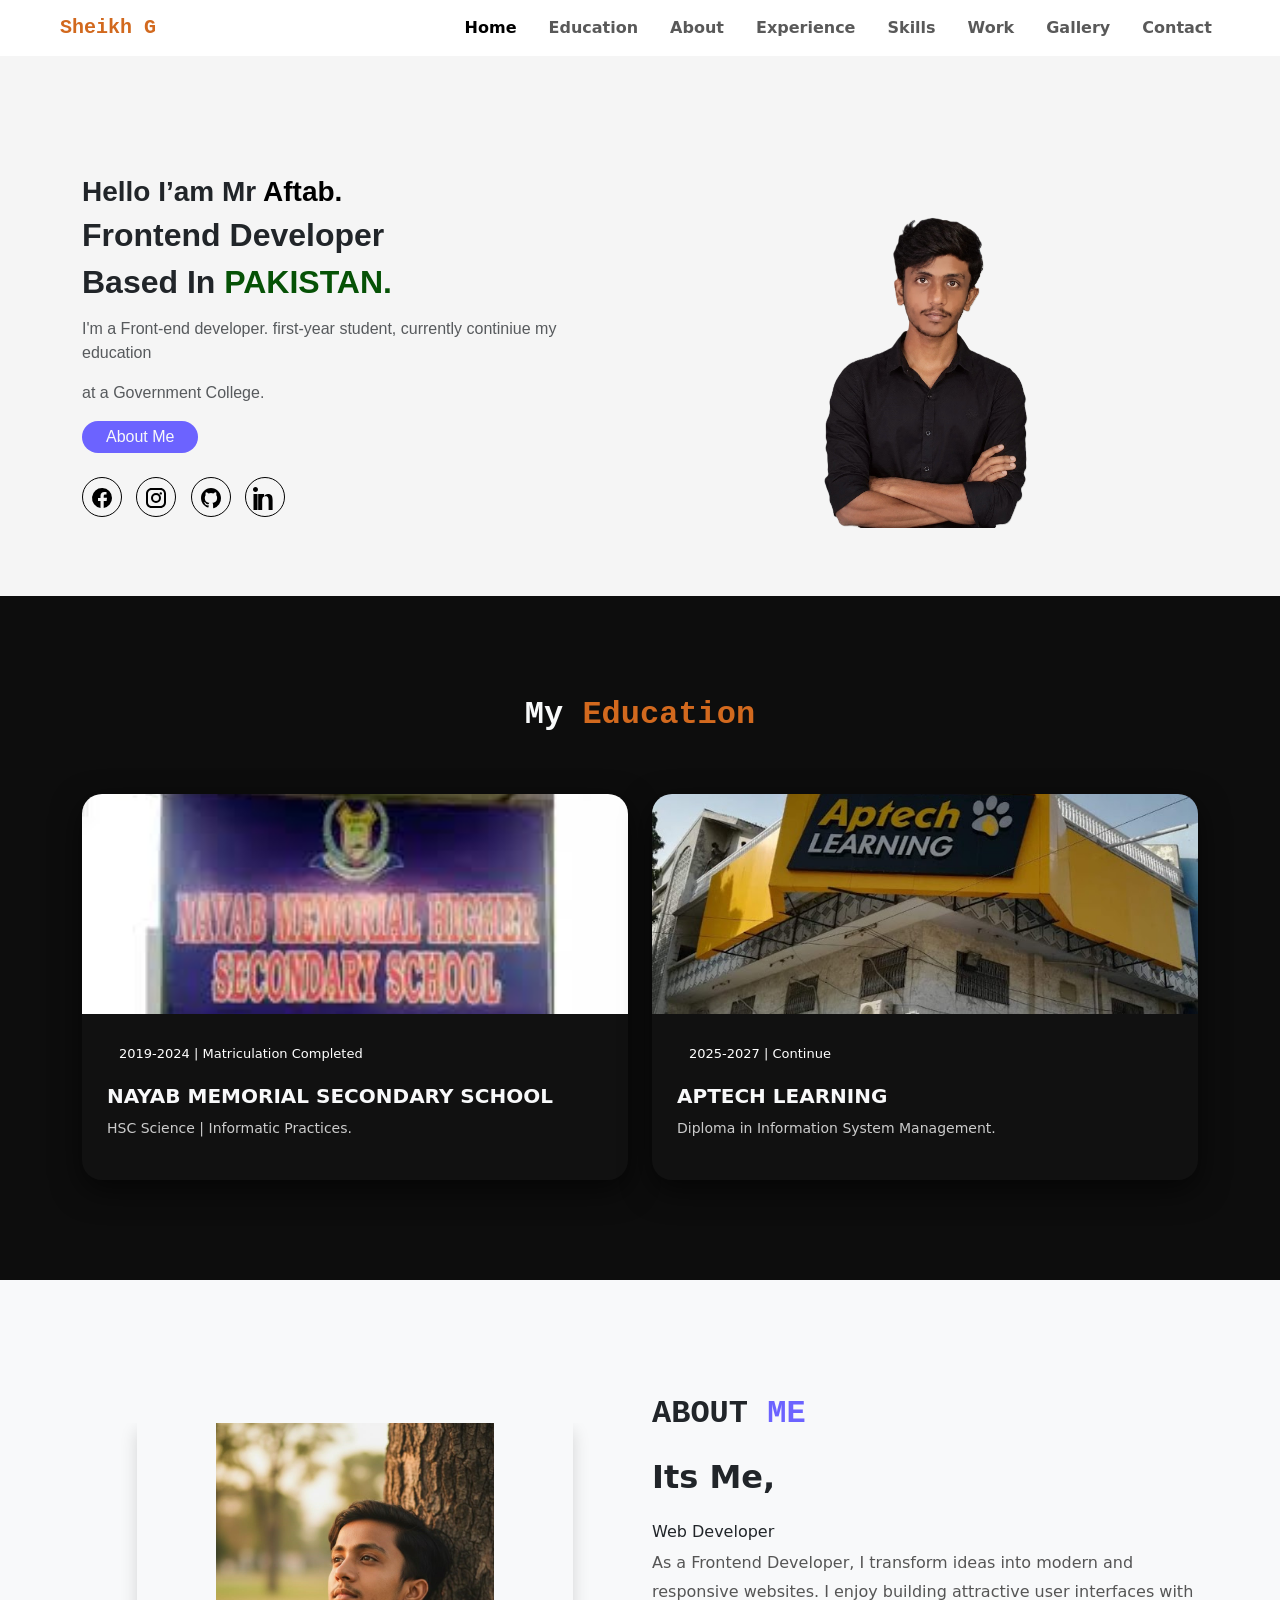
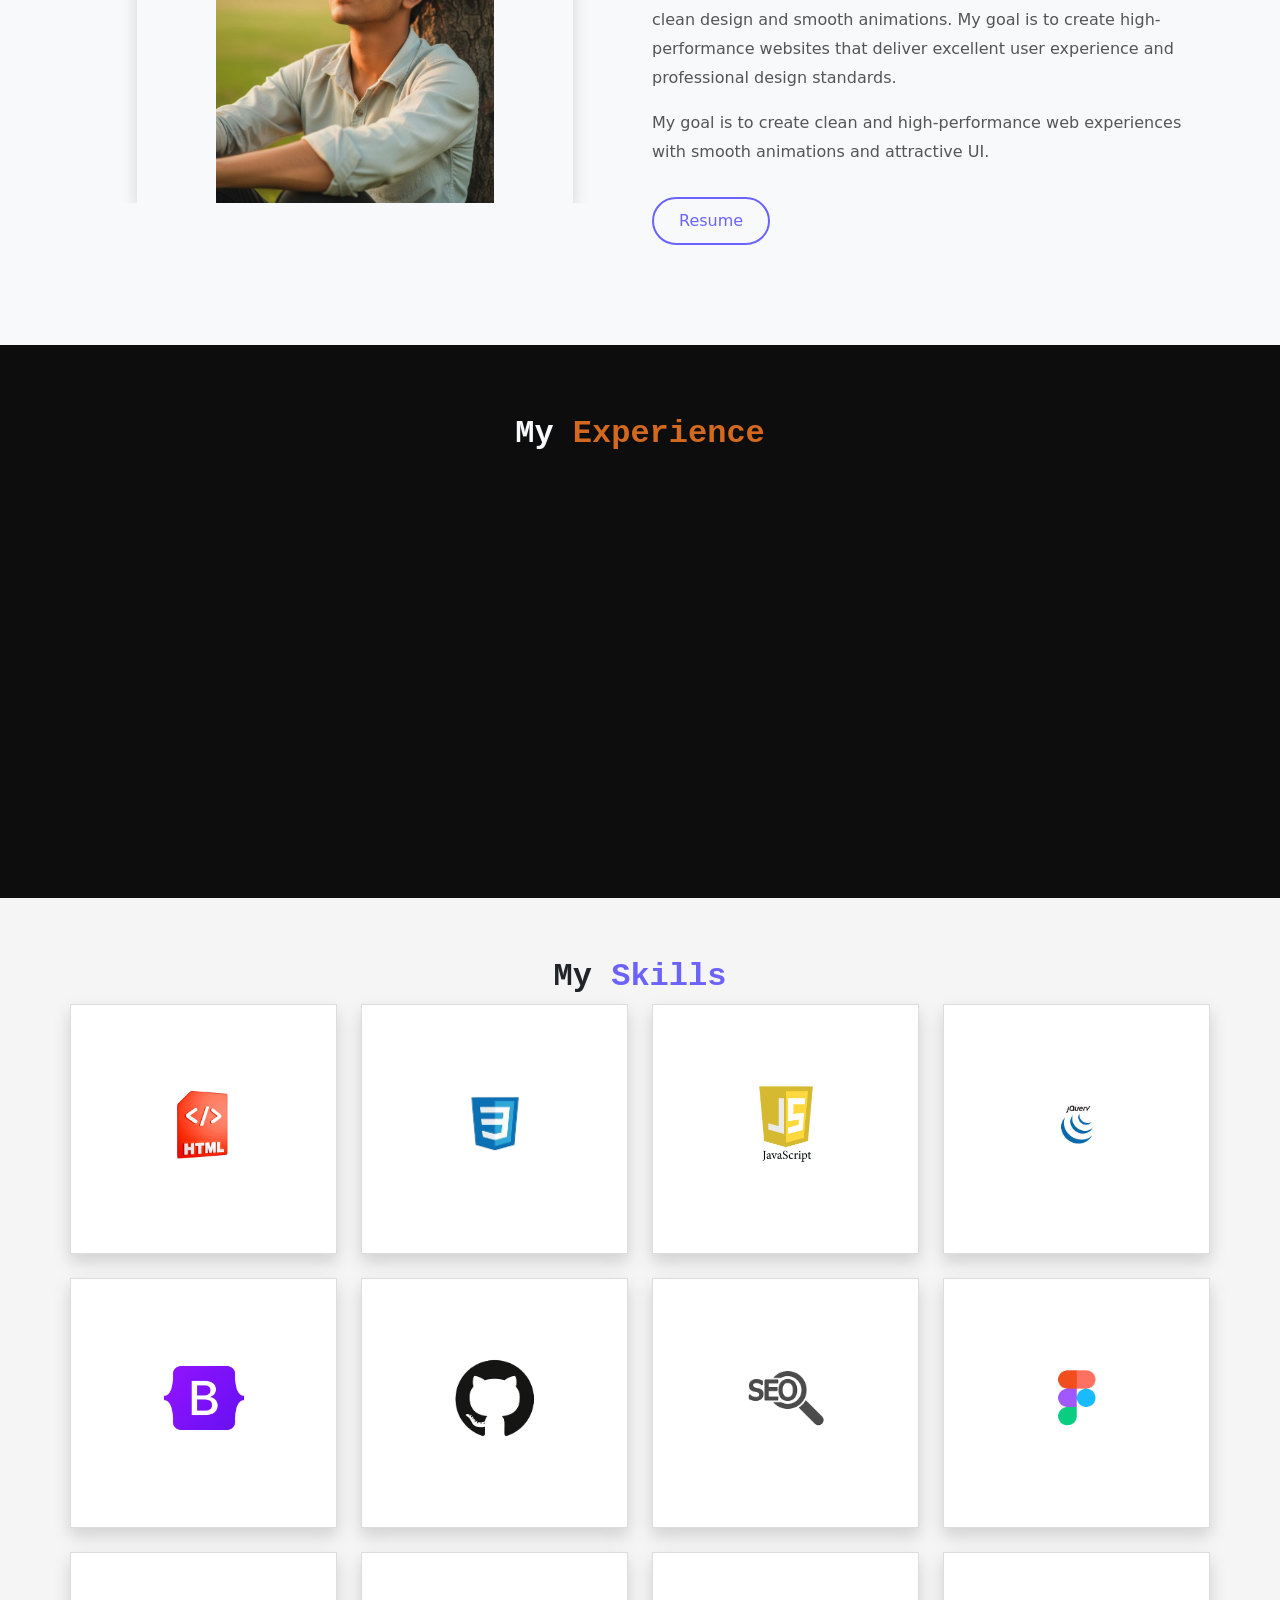
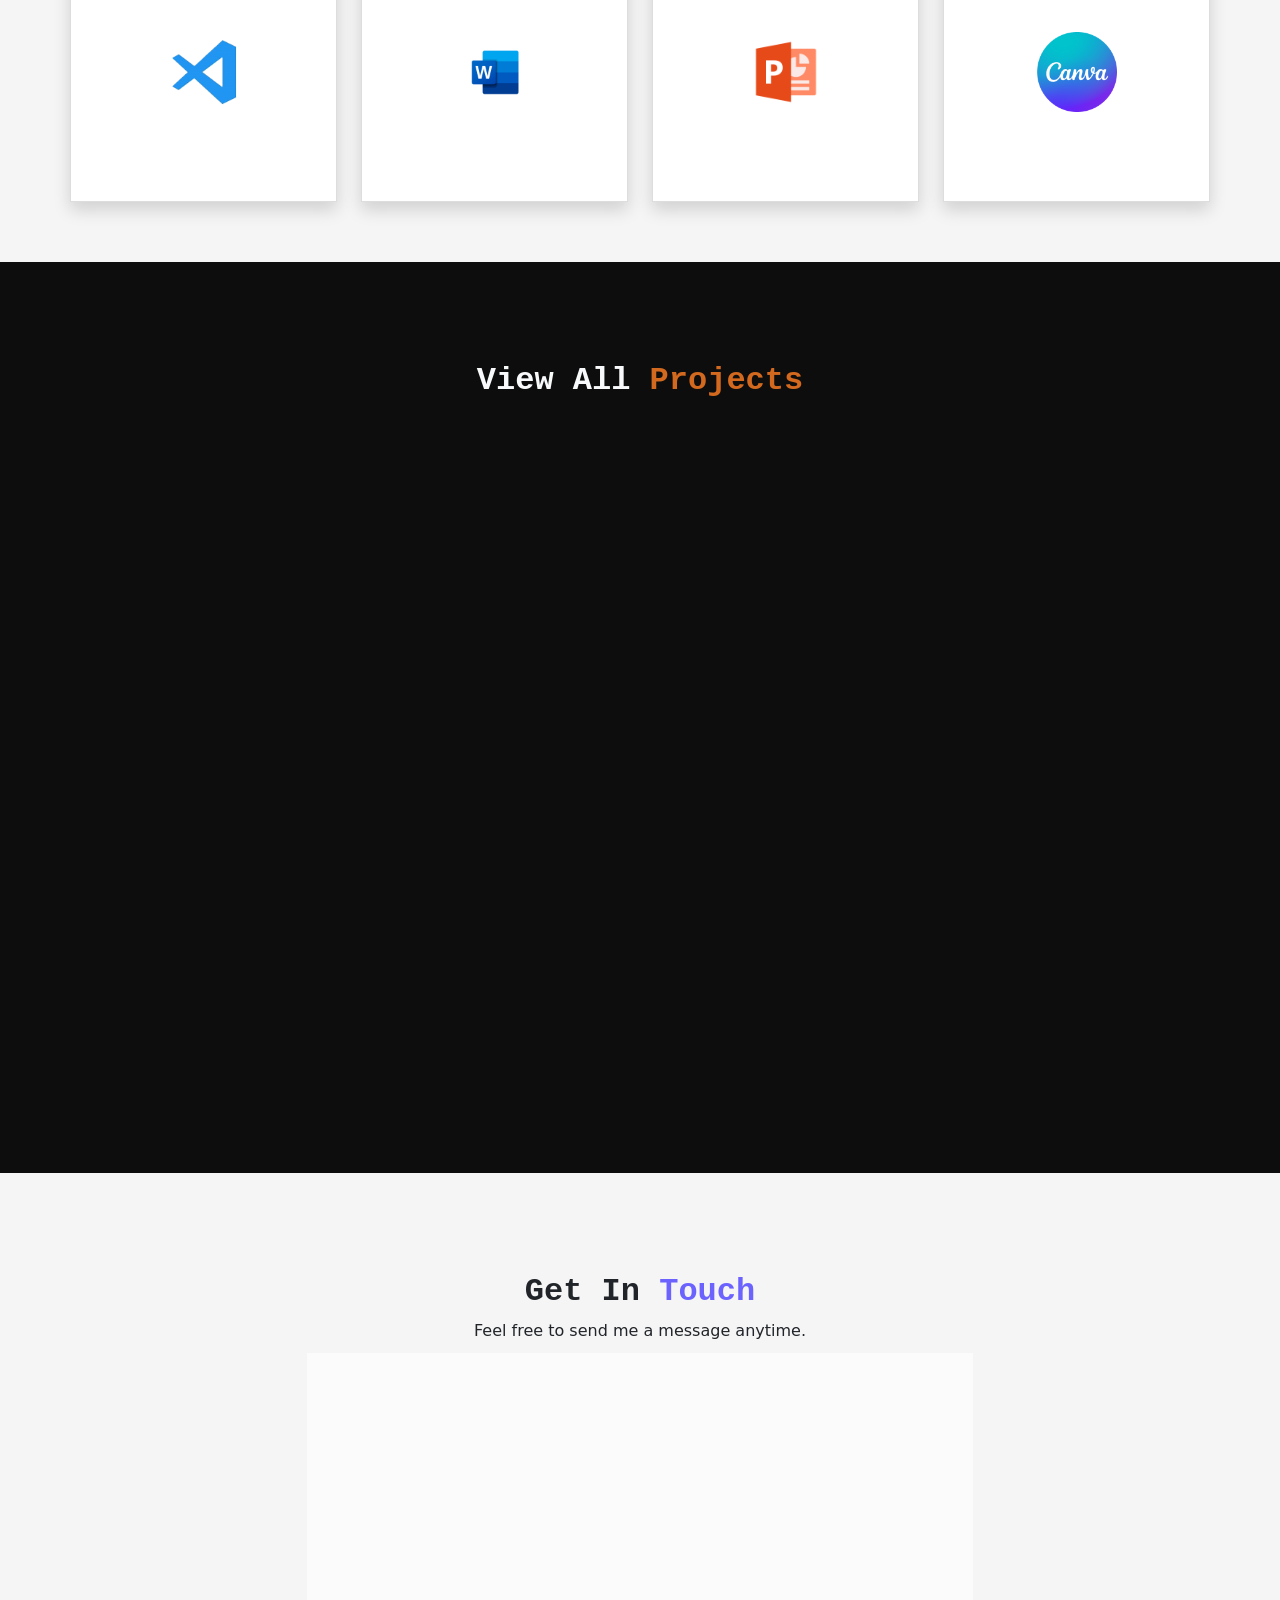
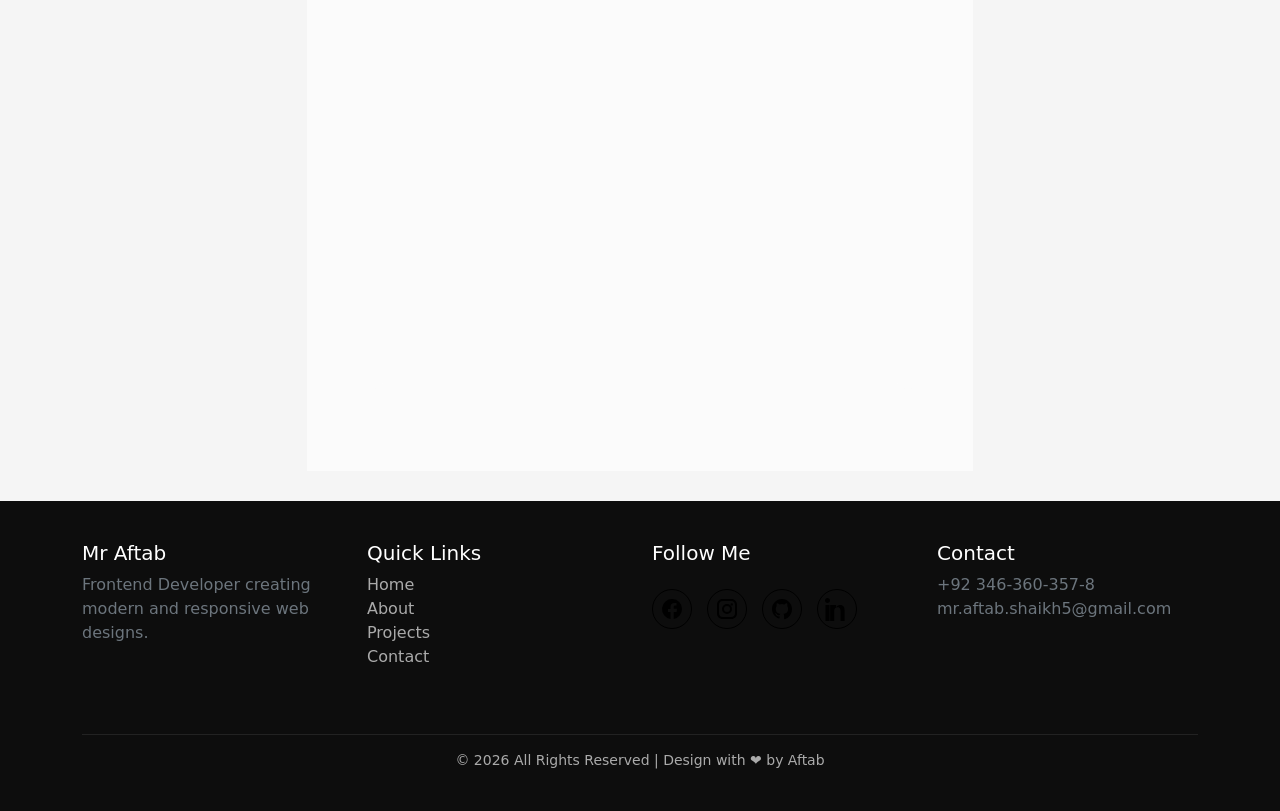
==== commit 4daa2c78: "responsive hero-sec" ====
--- a/index.html
+++ b/index.html
@@ -54,7 +54,7 @@
 
 
 <section class="hero container" style="background-color: whitesmoke; font-family:'Gill Sans', 'Gill Sans MT', Calibri, 'Trebuchet MS', sans-serif;">
-    <div class="row align-items-center">
+    <div class="row align-items-center mt-5 pt-5">
         
         <!-- LEFT TEXT -->
         <div class="col-md-6">
@@ -95,7 +95,7 @@
         </div>
 
         <!-- RIGHT IMAGE -->
-        <div class="col-md-6 text-center mt-5">
+        <div class="col-md-6 text-center">
 
 
 
@@ -554,7 +554,7 @@
         <div class="row text-center text-md-start">
 
             <!-- About -->
-            <div class="col-md-4 mb-4">
+            <div class="col-md-3 mb-4">
                 <h5>Mr Aftab</h5>
                 <p class="text-secondary">
                     Frontend Developer creating modern and responsive web designs.
@@ -562,7 +562,7 @@
             </div>
 
             <!-- Quick Links -->
-            <div class="col-md-4 mb-4">
+            <div class="col-md-3 mb-4">
                 <h5>Quick Links</h5>
                 <ul class="list-unstyled">
                     <li><a href="#">Home</a></li>
@@ -574,7 +574,7 @@
             </div>
 
             <!-- Social -->
-            <div class="col-md-4 mb-4">
+            <div class="col-md-3 mb-4">
                 <h5>Follow Me</h5>
                 <div class="social-icons mt-4">
                 <a href="#"><i class="fab fa-facebook-f"><svg xmlns="http://www.w3.org/2000/svg" width="24" height="24" fill="currentColor" viewBox="0 0 24 24">
@@ -596,13 +596,29 @@
             </div>
             </div>
 
-        </div>
-
-
-                <ol class="bat-chet text-muted d-flex gap-5 justify-content-around">
-                    <li><a href="#">mr.aftab.shaikh5@gmail.com</a></li>
-                    <li><a href="#">03463603578</a></li>
-                </ol>
+
+
+
+        <div class="col-md-3 mb-4">
+
+            <h5>Contact</h5>
+
+            <ol class="list-unstyled text-secondary">
+
+                <li>+92 346-360-357-8</li>
+                <li>mr.aftab.shaikh5@gmail.com</li>
+
+            </ol>
+               
+        </div>
+
+
+
+
+
+
+        </div>
+
         <!-- Bottom -->
         <div class="footer-bottom">
             © 2026 All Rights Reserved | Design with ❤️ by Aftab
--- a/assest/css/style.css
+++ b/assest/css/style.css
@@ -479,20 +479,4 @@
 }
 
 
-.footer .bat-chet a{
-    color: #aaa;
-    text-decoration:none;
-    transition:0.3s;
-    align-items: center;
-}
-
-.footer .bat-chet a:hover{
-
-    color: chocolate;
-
-
-}
-
-
-
-
+
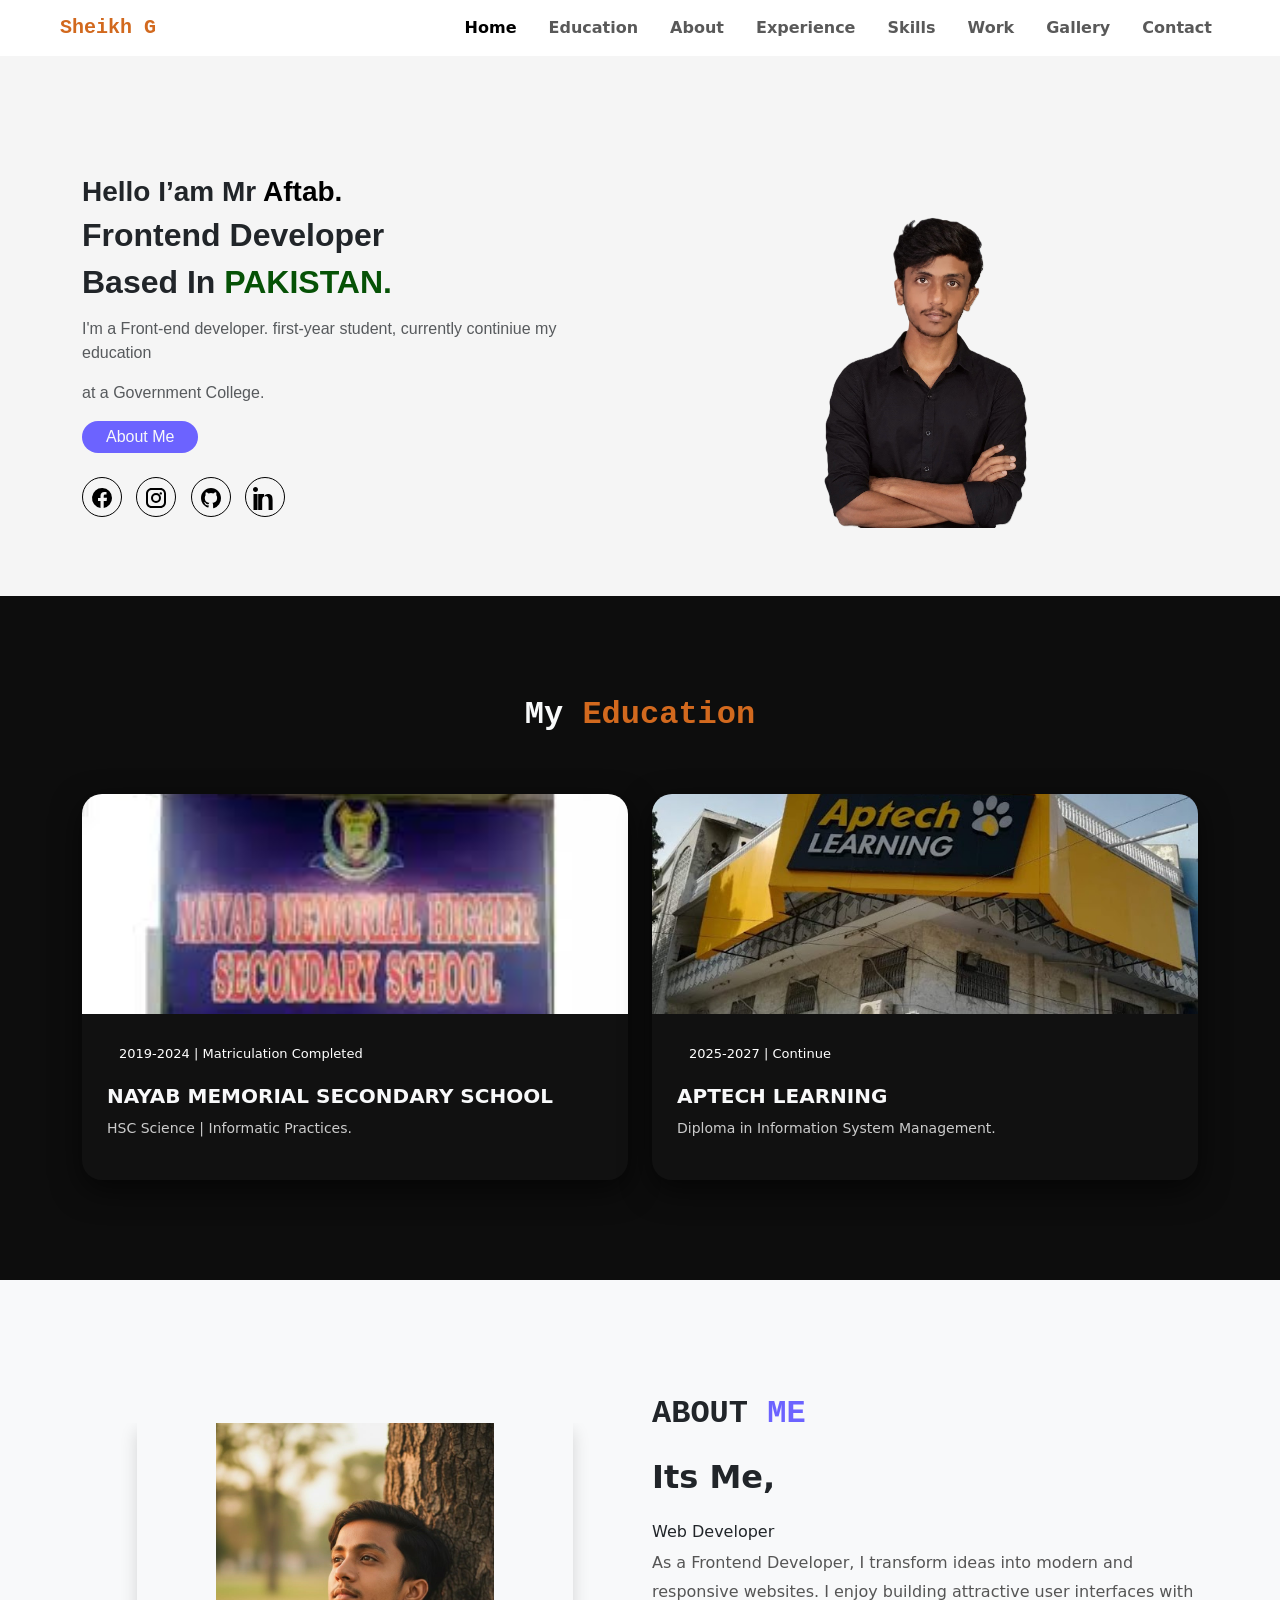
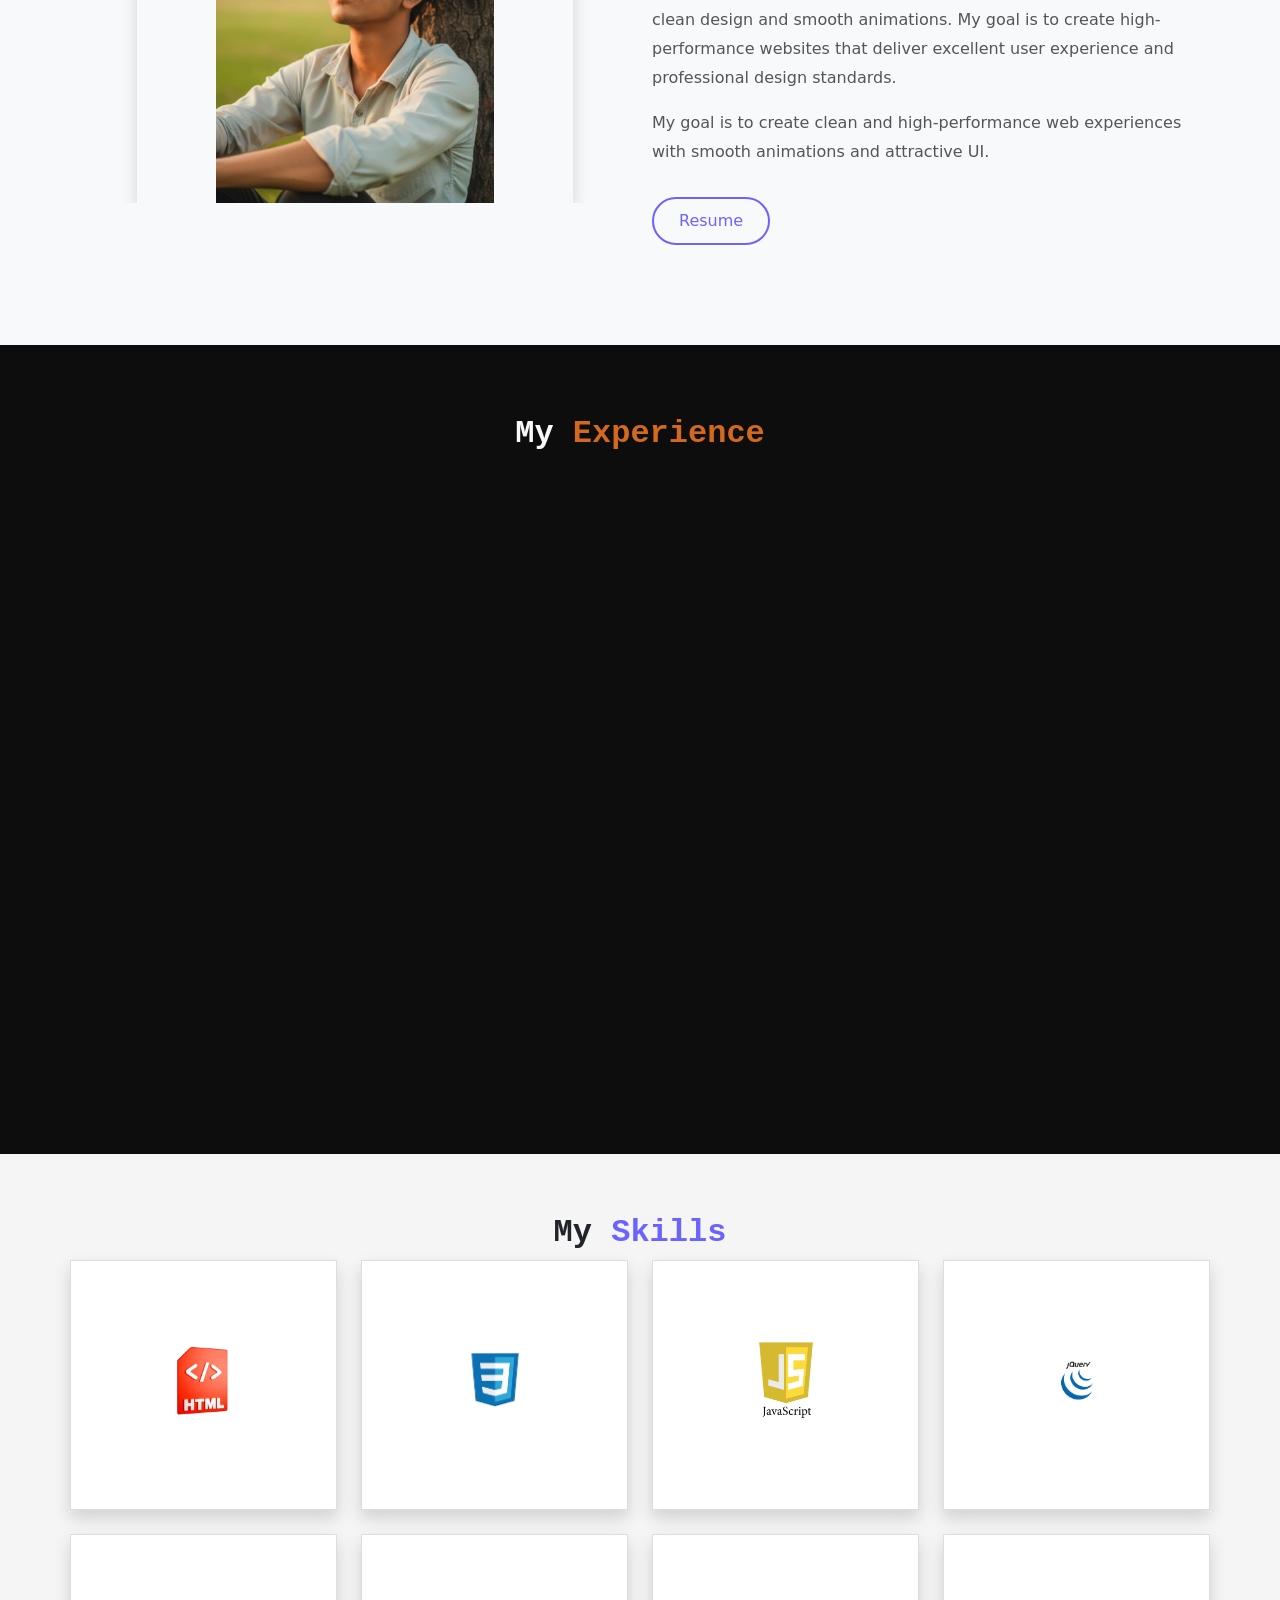
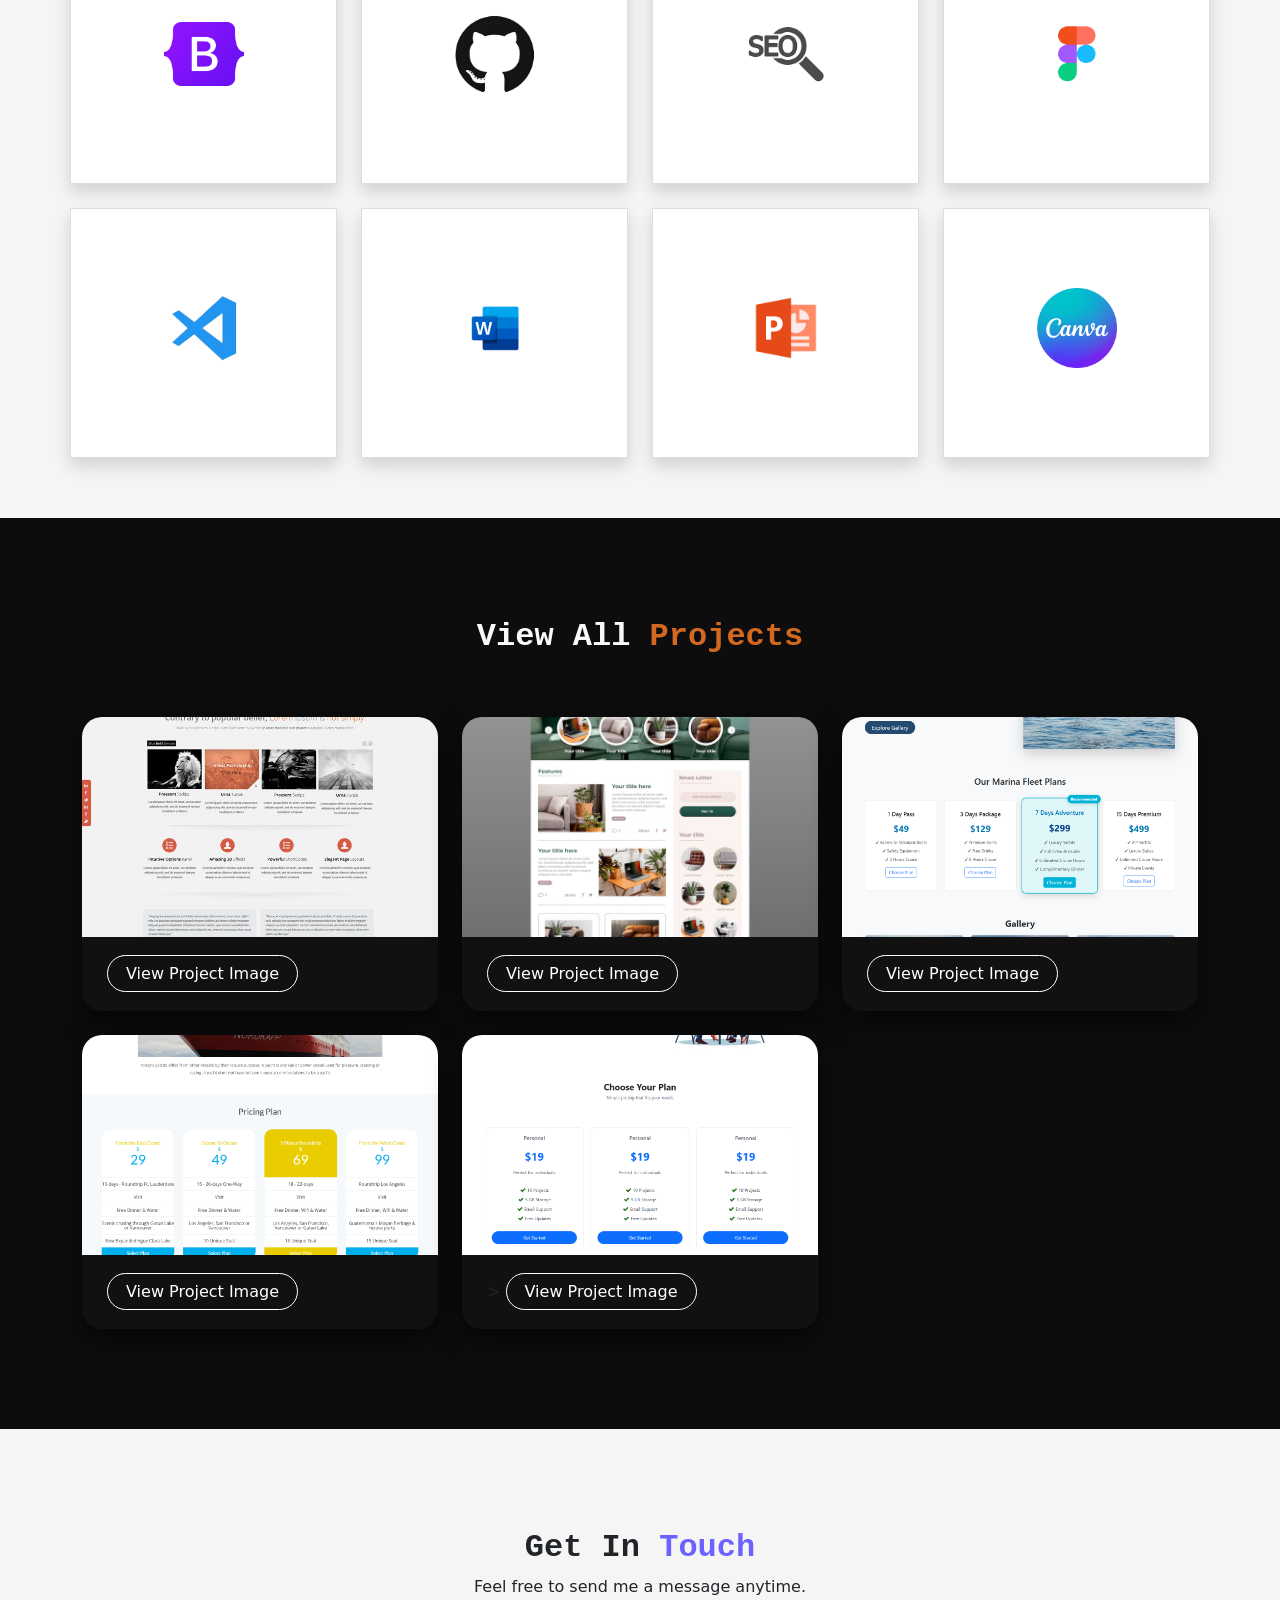
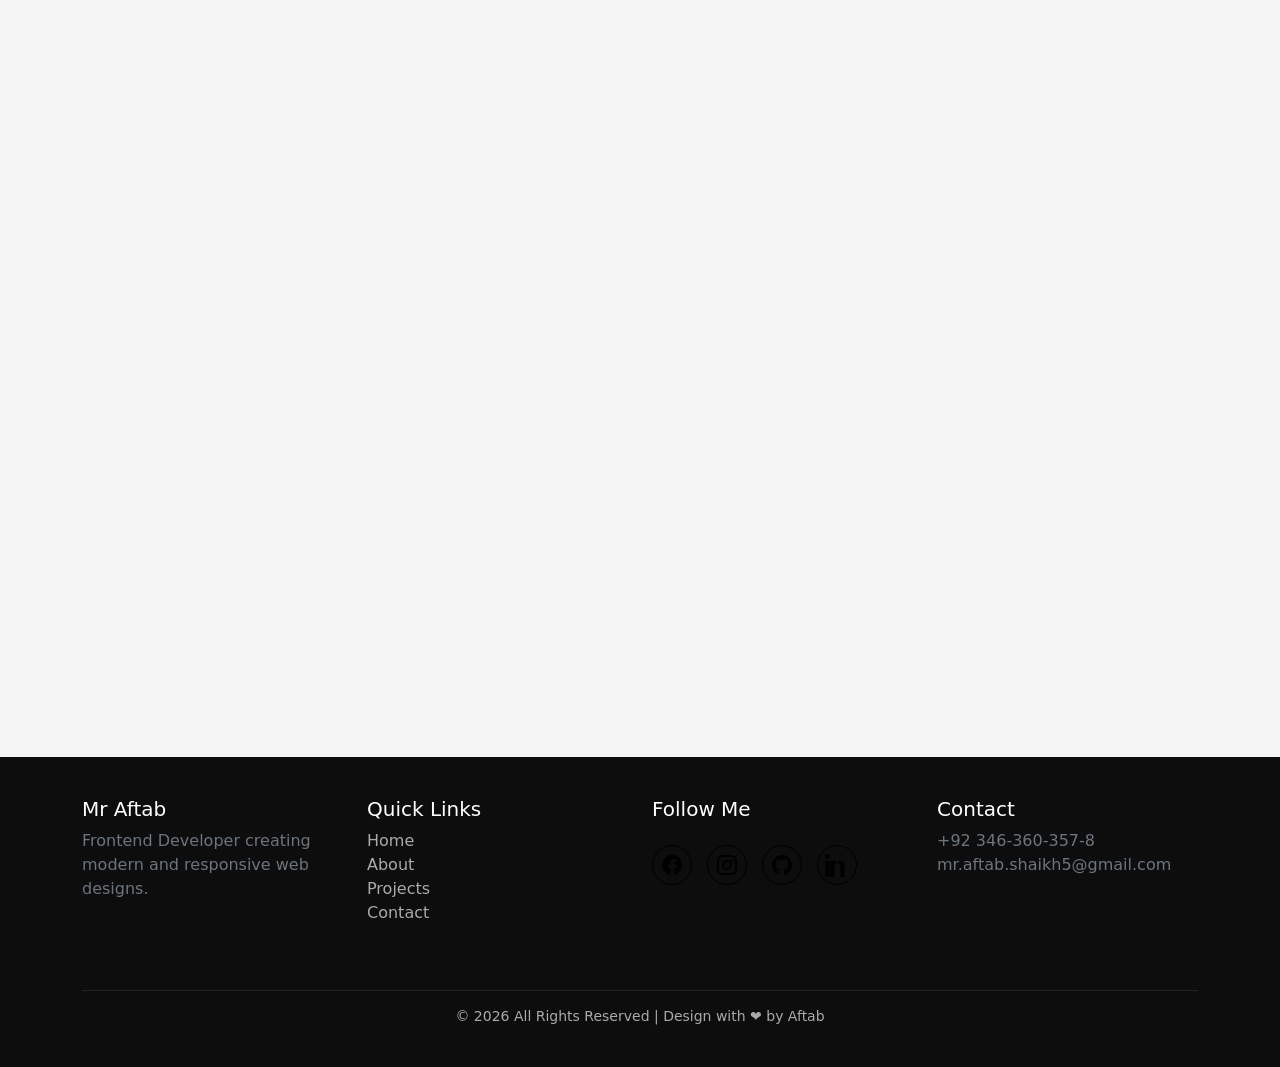
==== commit 68aa94b6: "gallery page add" ====
--- a/index.html
+++ b/index.html
@@ -247,38 +247,57 @@
 <!-- EXPERIENCE SECTION -->
 <section class="experience">
     <div class="container text-center">
-        <strong><h2 class="text-light" style="font-family: monospace;" id="experience">My <span style="color: chocolate;">Experience</span></strong></h2>
+
+        <strong><h2 class="text-light mb-5" style="font-family: monospace;" id="experience">My <span style="color: chocolate;">Experience</span></strong></h2>
+        
         <div class="row justify-content-center g-4">
 
-            <div class="col-md-8" data-aos="flip-left"
+
+
+                     <div class="col-md-8" data-aos="flip-right"
      data-aos-easing="ease-out-cubic"
      data-aos-duration="2000">
                 <div class="exp-card text-start">
-                    <h5 style="font-family: monospace;">SALAHUDDIN COLLECTION MENS GARMENTS SADAR</h5>
-                    <p class="text-end"><small><strong>SALE'S MAN</Strong></small></p>
-                    
+                    <h6>Mad Alpha</h6>
+                    <h6>client Relationship & Lead Generation Excutive</h6>
                     <div class="d-flex align-items-center justify-content-between">
-                    <small>CUSTOMER DEALING</small>
-                    <small>2022 - 2024</small>
-                    </div>
-                </div>
-            </div>
+                    <small>North Karachi - Karachi</small>
+                    <small>2024 - 2025</small>
+                    </div>
+                    <small class="mt-3">
+                        Lorem ipsum dolor sit amet consectetur adipisicing elit. Quaerat, atque illum fugit repudiandae voluptas magnam modi temporibus sapiente dolorem maiores omnis ea, illo officia sed veritatis adipisci libero itaque ducimus nobis, amet nihil veniam blanditiis!
+                    </small>
+                </div>
+            </div>
+
+
+
+
 
             <div class="col-md-8" data-aos="flip-right"
      data-aos-easing="ease-out-cubic"
      data-aos-duration="2000">
                 <div class="exp-card text-start">
-                    <h5>SALE'S EXCUTIVE JOB,</h5>
-                    <p style="font-family: monospace;"><strong>MAD ALPHA OFFICE</strong></p>
+                    <h6>Tecnovative Digital</h6>
+                    <h6>Frontend Website Developer</h6>
                     <div class="d-flex align-items-center justify-content-between">
-                    <small>Client Dealing</small>
-                    <small>2024 - 2025</small>
-                    </div>
-                    <p class="mt-3">
-                        I have experience in Client Dealing and Communication.
-                    </p>
-                </div>
-            </div>
+                    <small>Buffer Zone - Karachi</small>
+                    <small>2025 - 2026</small>
+                    </div>
+                    <h6>Responsiblities :</h6>
+                    <ul>
+                        <li>Developed responsive websites using HTML5, CSS3, Bootstrap, and JavaScript.</li>
+                        <li>Designed and developed responsive websites using HTML, CSS, Bootstrap, and JavaScript.</li>
+                        <li>Built modern landing pages, portfolios, and business websites.</li>
+                        <li>Created interactive UI with smooth animations and hover effects.</li>
+                        <li>Ensured cross-browser compatibility and responsive layouts.</li>
+                        <li>Optimized website performance and user experience.</li>
+                        <li>Maintained clean, organized, and reusable code.</li>
+                    </ul>
+                </div>
+            </div>
+
+   
 
         </div>
     </div>
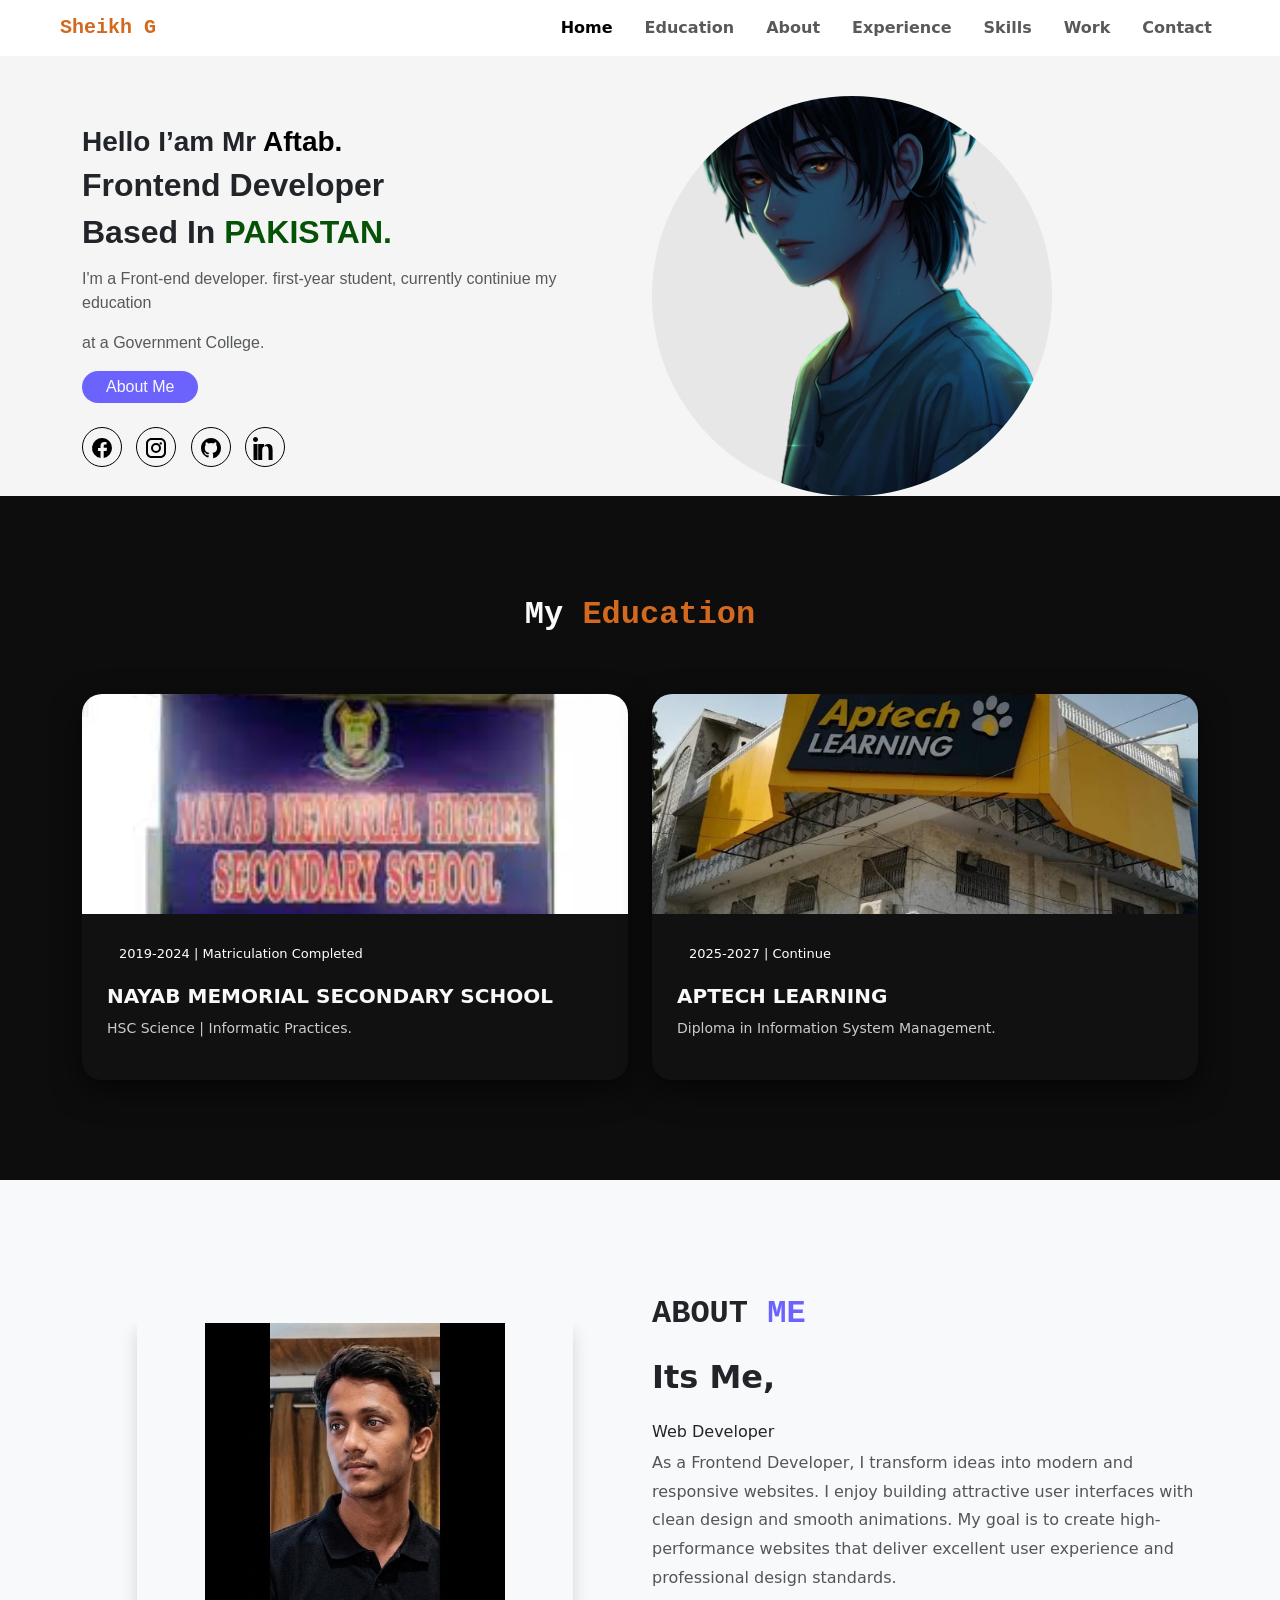
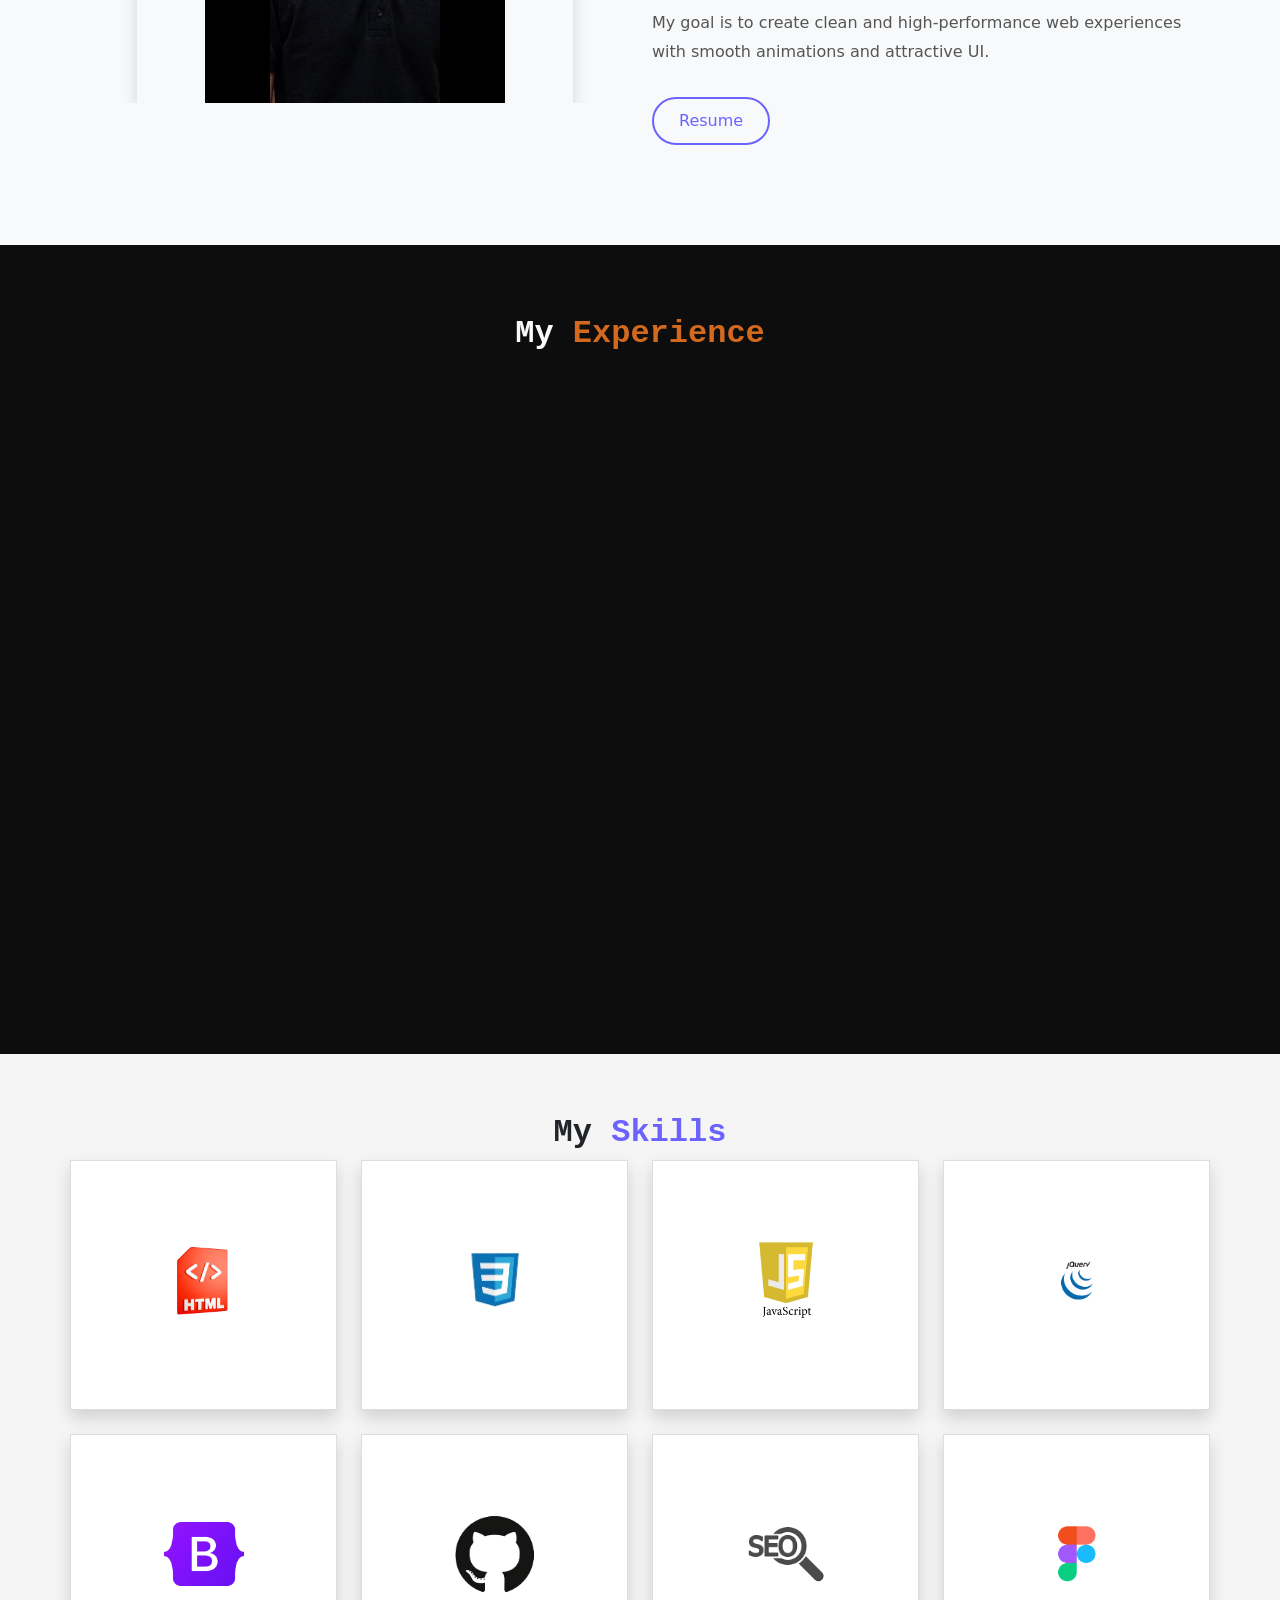
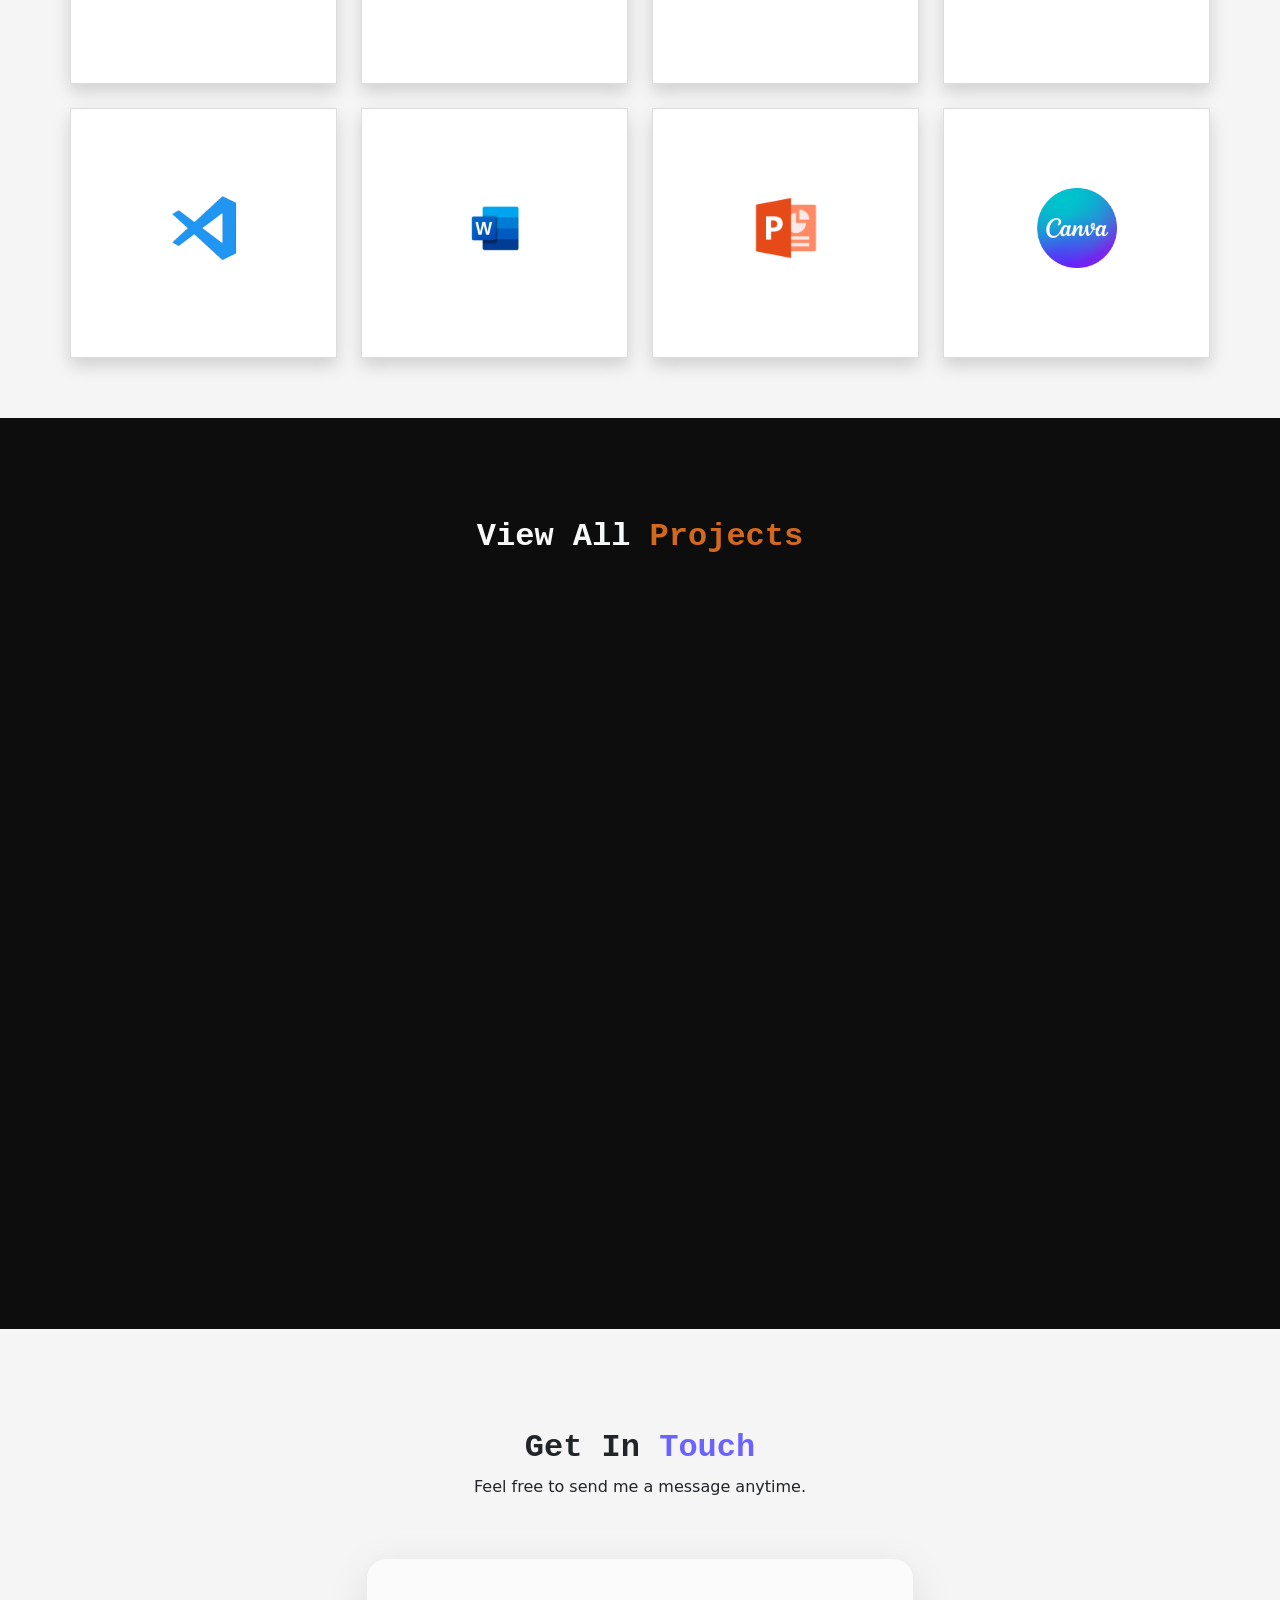
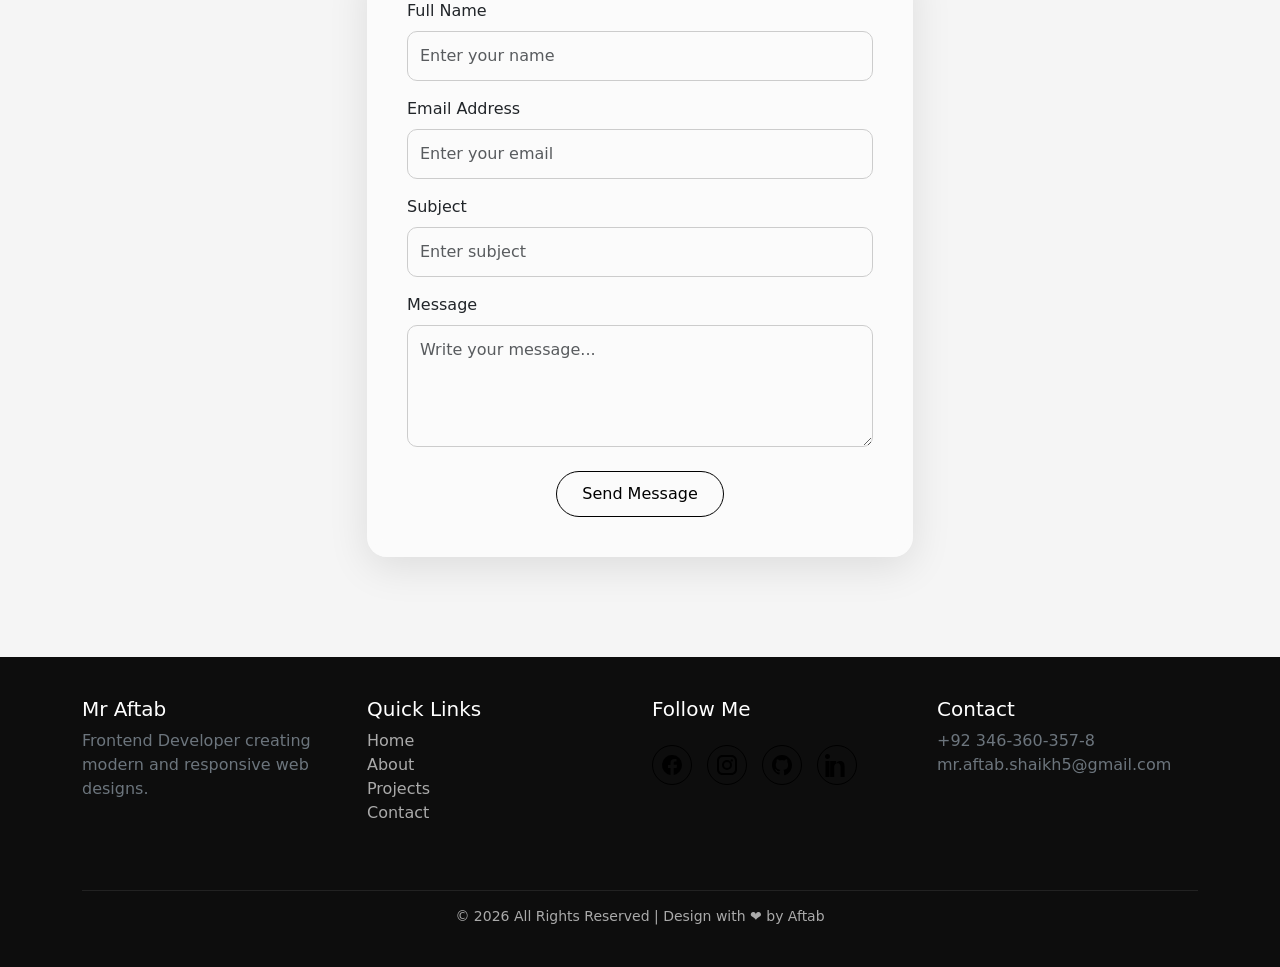
==== commit 9f74e1d2: "profile change" ====
--- a/index.html
+++ b/index.html
@@ -39,9 +39,6 @@
           <a class="nav-link" href="#work">Work</a>
         </li>
         <li class="nav-item">
-          <a class="nav-link" href="gallery.html">Gallery</a>
-        </li>
-        <li class="nav-item">
           <a class="nav-link" href="#contact">Contact</a>
         </li>
       </ul>
@@ -99,14 +96,13 @@
 
 
 
-        <div class="front-img-card">
-            <div class="front-img-inner">
-            <img src="./assest/images/owner/its me.png" class="hero-img d-inline-block object-fit-contain pb-0" alt="Developer Image" data-aos="fade-zoom-in"
-     data-aos-easing="ease-in-back"
-     data-aos-delay="300"
-     data-aos-offset="0">
-            </div>
-        </div>
+   <div class="owner-circle">
+
+        <div class="owner-image">
+            <img src="./assest/images/owner/Sh@ikh G.png" alt="Owner Profile">
+        </div>
+
+    </div>
 
 
 
@@ -201,7 +197,7 @@
      data-aos-delay="300"
      data-aos-offset="0">
                 <div class="about-img-wrapper" id="tiltCard">
-                    <img src="./assest/images/owner/image 9.jpeg"
+                    <img src="./assest/images/owner/Sheikh g.jpeg"
                          alt="About Image"
                          class="about-img shadow">
                 </div>
@@ -227,7 +223,7 @@
                         experiences with smooth animations and attractive UI.
                     </p>
 
-                    <a href="https://drive.google.com/file/d/17eshDLoklRiwymUPtL9AHg2gR12boT2n/view?usp=drive_link" class="about-btn">Resume</a>
+                    <a href="https://drive.google.com/file/d/1f1XGJZzcTRhOAzU50a1nSlrjUi9Z1ooR/view?usp=drive_link" class="about-btn">Resume</a>
                 </div>
             </div>
 
--- a/assest/css/style.css
+++ b/assest/css/style.css
@@ -33,14 +33,75 @@
 }
 
     
-
-.hero img{
-
-    width: 50%;
-    height:500px;
-    object-fit:cover;
-
-}
+/* Main Section */
+.owner-profile {
+    width: 100%;
+    min-height: 500px;
+
+    display: flex;
+    justify-content: center;
+    align-items: center;
+
+    position: relative;
+    overflow: hidden;
+
+    background: #fff;
+}
+
+
+/* Circle */
+.owner-circle {
+    width: 400px;
+    height: 400px;
+
+    border-radius: 50%;
+
+    background: rgba(0, 0, 0, 0.06);
+
+    position: relative;
+
+    display: flex;
+    justify-content: center;
+    align-items: center;
+
+    overflow: hidden;
+}
+
+
+/* Image Container */
+.owner-image {
+    width: 100%;
+    height: 100%;
+
+    position: absolute;
+
+    display: flex;
+    justify-content: center;
+    align-items: flex-end;
+
+    overflow: hidden;
+}
+
+
+/* Owner Image */
+.owner-image img {
+    width: 100%;
+    height: 500px;
+
+    object-fit:contain;
+    object-position: center bottom;
+
+    transform: scale(1.18);
+
+    transition: 0.5s ease;
+}
+
+
+/* Hover Effect */
+.owner-circle:hover .owner-image img {
+    transform: scale(1.25);
+}
+
 
 .social-icons a{
     width:40px;
@@ -480,3 +541,12 @@
 
 
 
+
+
+
+
+
+
+
+
+
